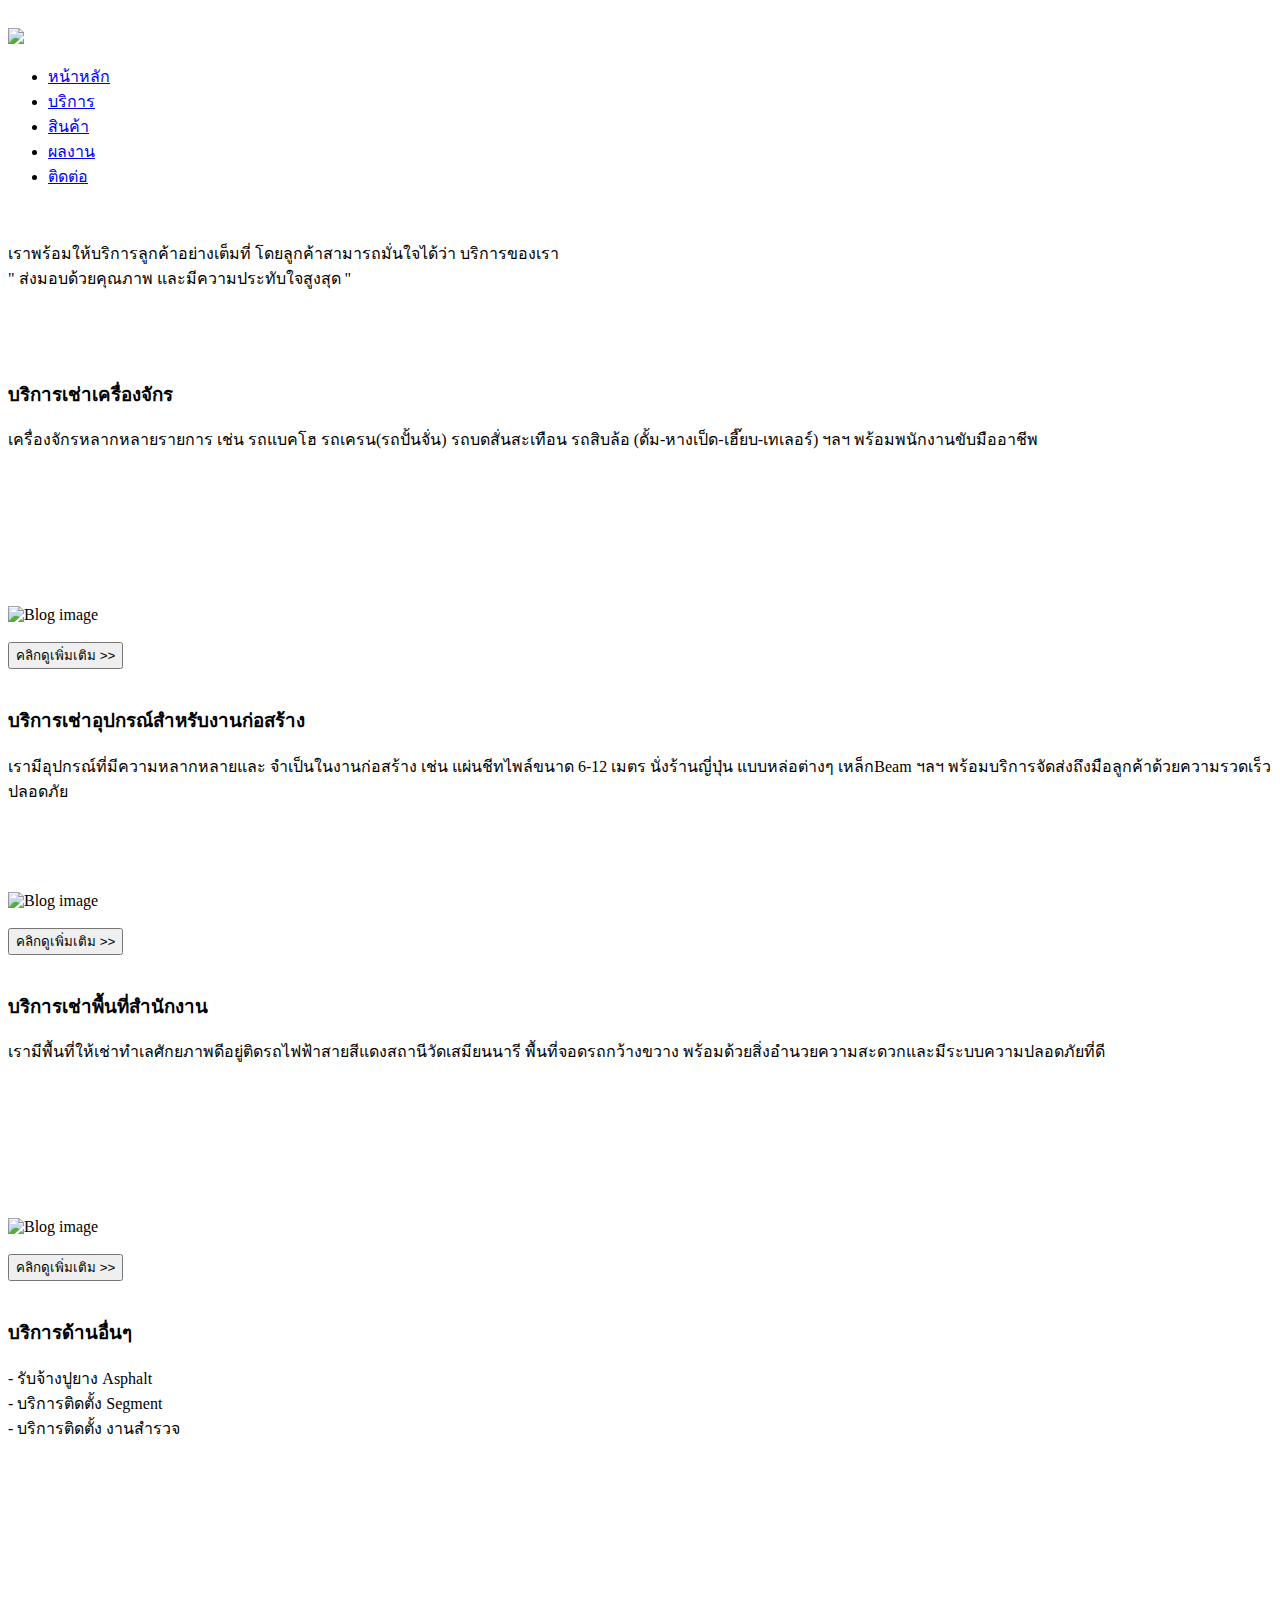
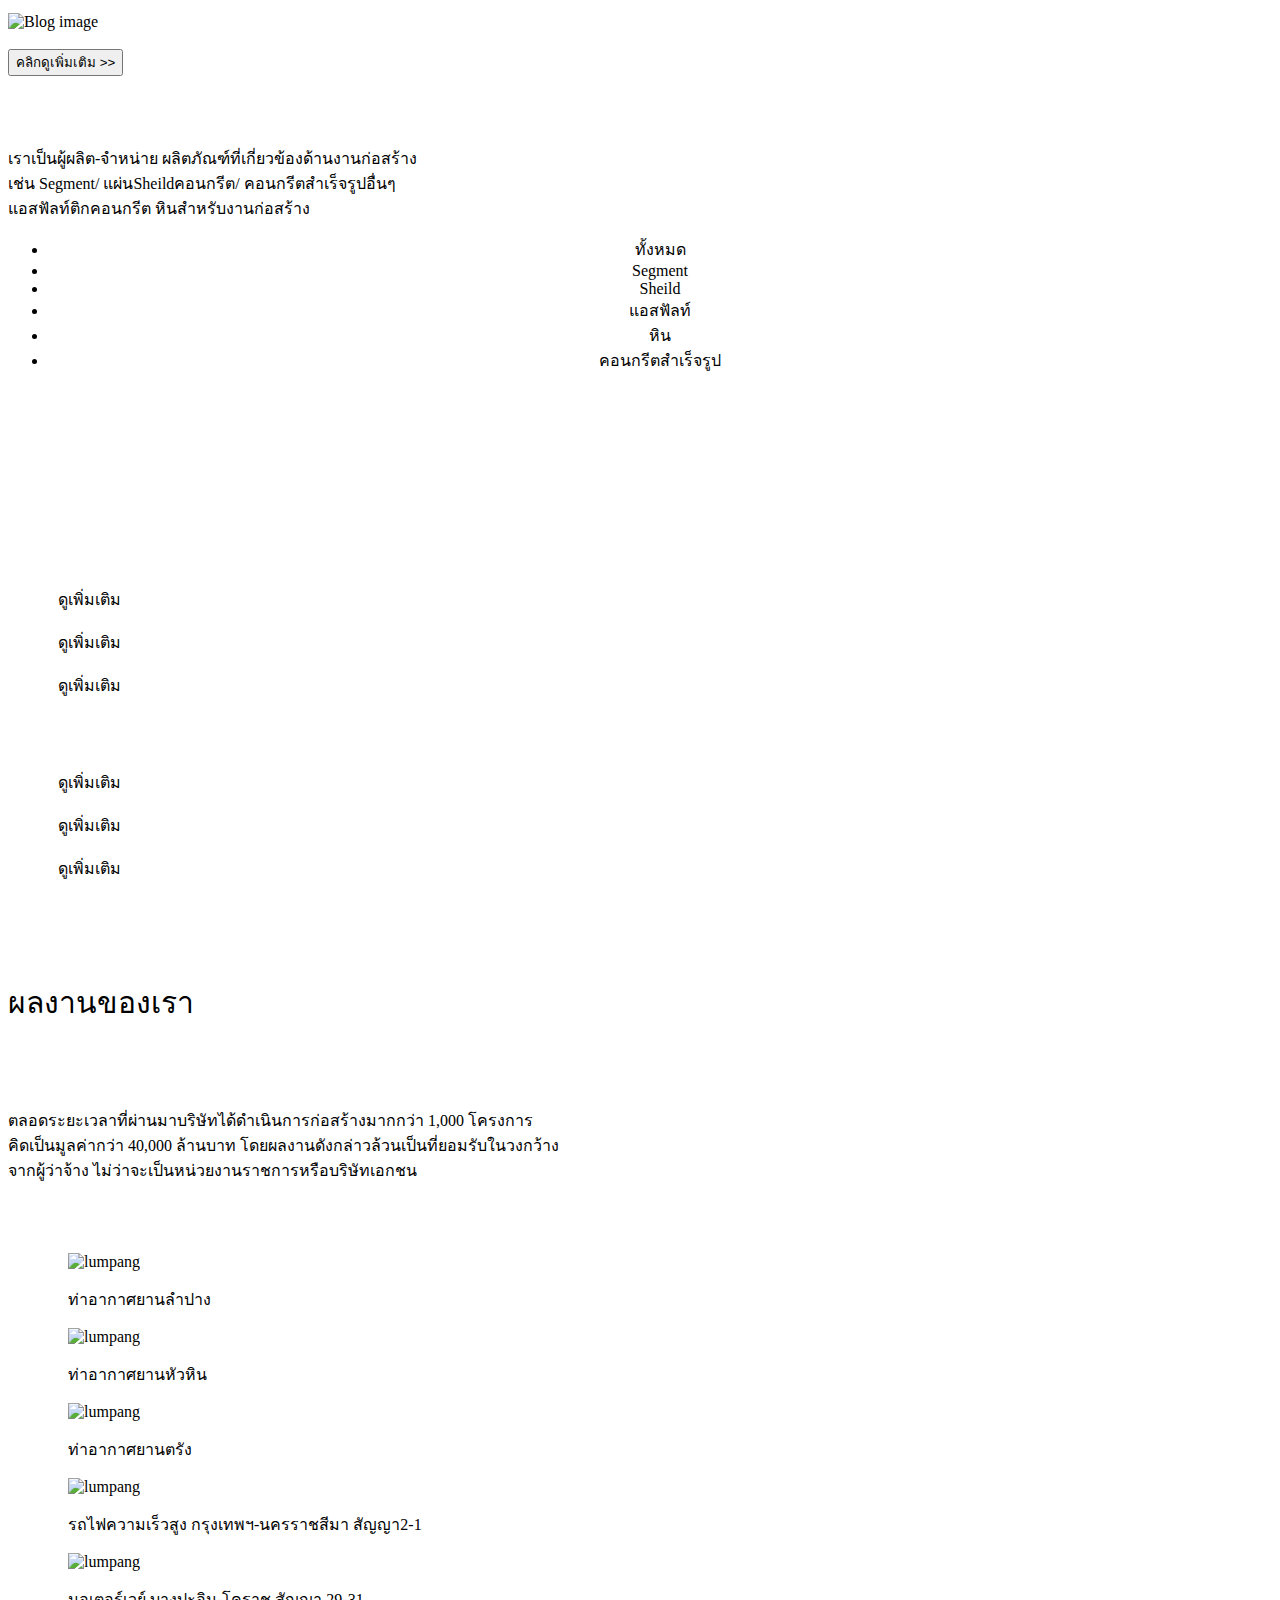
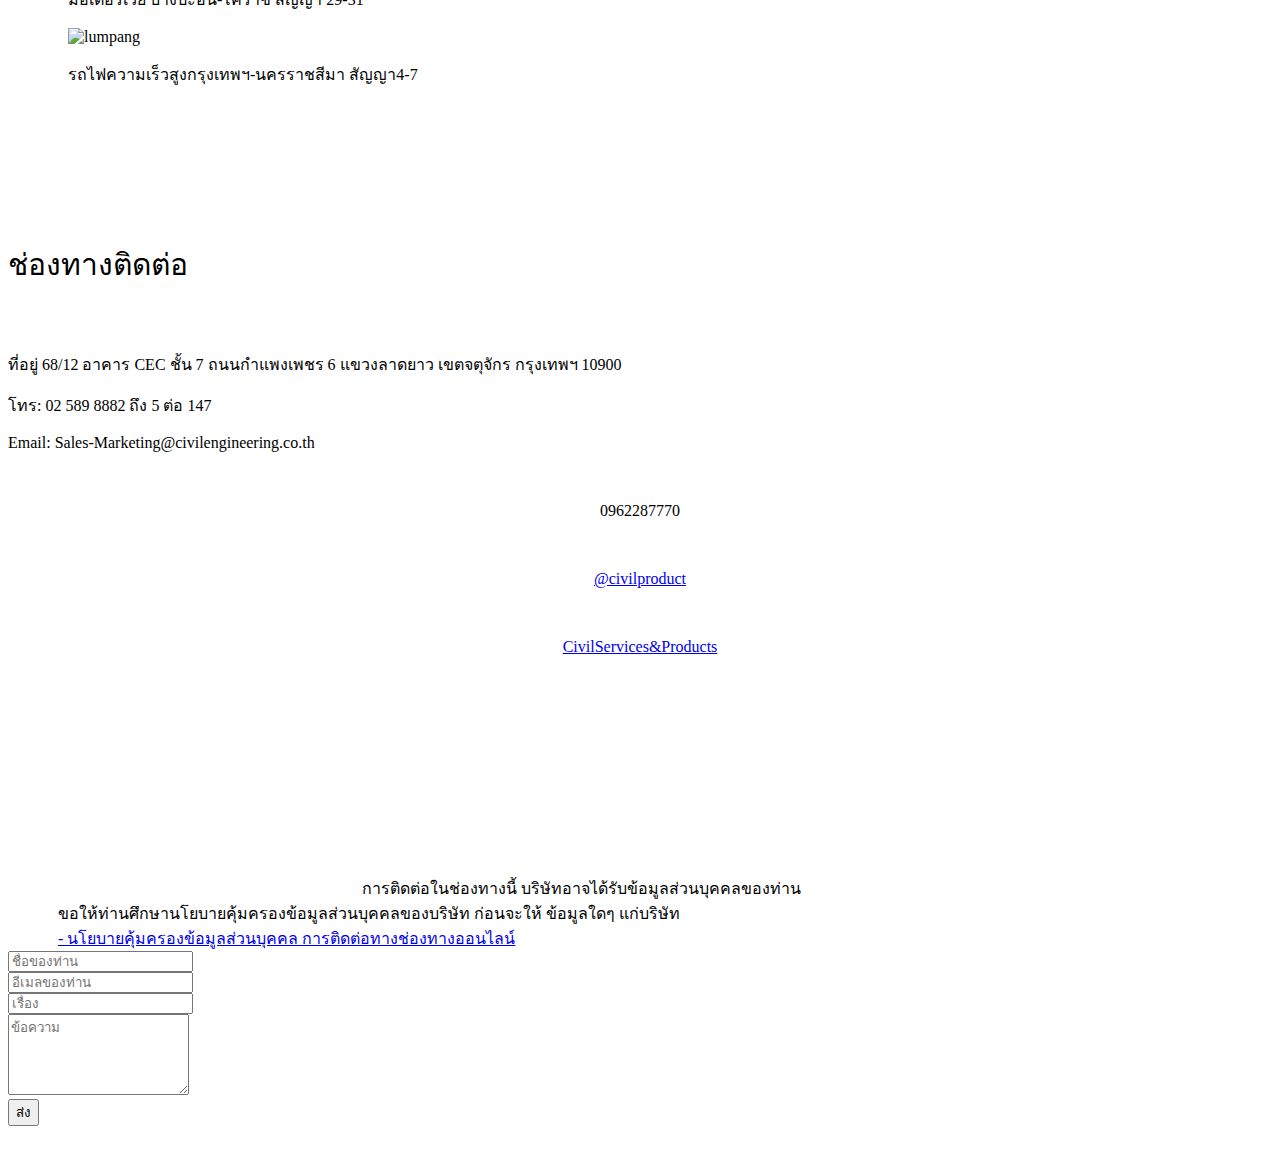
==== index.html @ 2d71aba8 "Add files via upload" ====
<!DOCTYPE html>
<html lang="en">

<head>
  <meta charset="utf-8">
  <meta content="width=device-width, initial-scale=1.0" name="viewport">

  <title>CivilService&Product</title>
  <meta content="" name="description">
  <meta content="" name="keywords">

  <!-- Favicons -->
  <link href="../rework/image/logo.png" rel="icon">
  <link href="assets/img/apple-touch-icon.png" rel="apple-touch-icon">
  <!-- Google Fonts -->
  <link href="https://fonts.googleapis.com/css?family=Mitr:300,300i,400,400i,600,600i,700,700i|Raleway:300,300i,400,400i,500,500i,600,600i,700,700i|Poppins:300,300i,400,400i,500,500i,600,600i,700,700i" rel="stylesheet">
  <!-- Template Main CSS File -->
  <link href="css/style.css" rel="stylesheet">
  <!-- Script file -->
  <script src="script.js" defer></script>

</head>
<body>
    <header>
      <!-- Navbar -->
      <nav>
        <a href="" class="logo">
          <img src=".//image/logore.png" style="width: 100px; padding-top: 20px;">
        </a>
        <ul>
          <li><a href="#first">หน้าหลัก</a></li>
          <li><a href="#second">บริการ</a></li>
          <li><a href="#third">สินค้า</a></li>
          <li><a href="#portfolio">ผลงาน</a></li>
          <li><a href="#contact">ติดต่อ</a></li>
        </ul>
      </nav>
    </header>



      <section id="second">
          <div class="row">
                <!-- Title -->
              <div class="col-wd-12 col-md-12 col-sm-12">
                  <p><br><br>เราพร้อมให้บริการลูกค้าอย่างเต็มที่ โดยลูกค้าสามารถมั่นใจได้ว่า บริการของเรา<br>
                    " ส่งมอบด้วยคุณภาพ และมีความประทับใจสูงสุด "</p><br><br><br>
               </div>
                <!-- Product Card -->
              <div class="col-wd-12 col-md-6 col-sm-3">
                <div class="card">
                  <h3 class="blog-title">บริการเช่าเครื่องจักร</h3>
                  <p class="description" style="padding-bottom: 30px;">
                    เครื่องจักรหลากหลายรายการ เช่น รถแบคโฮ รถเครน(รถปั้นจั่น) รถบดสั่นสะเทือน รถสิบล้อ (ดั้ม-หางเป็ด-เฮี๊ยบ-เทเลอร์) ฯลฯ พร้อมพนักงานขับมืออาชีพ
                    <br><br><br><br><br><br><br>
                  </p>
                  <div class="card-img-holder">
                    <img src="../rework/image/Products/เครื่องจักร-1.png" alt="Blog image">
                  </div>
                  <br>
                  <div class="options">
                    <button class="btn">คลิกดูเพิ่มเติม >></button>
                  </div>
                </div><br>
              </div>
              <div class="col-wd-12 col-md-6 col-sm-3">
                  <div class="card">
                    <h3 class="blog-title">บริการเช่าอุปกรณ์สำหรับงานก่อสร้าง</h3>
                    <p class="description">
                      เรามีอุปกรณ์ที่มีความหลากหลายและ จำเป็นในงานก่อสร้าง เช่น แผ่นชีทไพล์ขนาด 6-12 เมตร นั่งร้านญี่ปุ่น แบบหล่อต่างๆ เหล็กBeam ฯลฯ พร้อมบริการจัดส่งถึงมือลูกค้าด้วยความรวดเร็วปลอดภัย
                      <br><br><br><br><br>
                    </p>
                    <div class="card-img-holder">
                      <img src="../rework/image/Products/อุปกรณ์-1.png" alt="Blog image">
                    </div>
                    <br>
                    <div class="options">
                      <button class="btn">คลิกดูเพิ่มเติม >></button>
                    </div>
                  </div><br>
              </div>
              <div class="col-wd-12 col-md-6 col-sm-3">
                  <div class="card">
                      <h3 class="blog-title">บริการเช่าพื้นที่สำนักงาน</h3>
                      <p class="description" style="padding-bottom: 30px;">
                        เรามีพื้นที่ให้เช่าทำเลศักยภาพดีอยู่ติดรถไฟฟ้าสายสีแดงสถานีวัดเสมียนนารี พื้นที่จอดรถกว้างขวาง พร้อมด้วยสิ่งอำนวยความสะดวกและมีระบบความปลอดภัยที่ดี
                      <br><br><br><br><br><br><br>
                      </p>
                      <div class="card-img-holder">
                        <img src="../rework/image/Products/อาคารสำนักงาน.png" alt="Blog image">
                      </div>
                      <br>
                      <div class="options">
                        <button class="btn">คลิกดูเพิ่มเติม >></button>
                      </div>
                  </div><br>
              </div>
              <div class="col-wd-12 col-md-6 col-sm-3">
                <div class="card">
                  <h3 class="blog-title">บริการด้านอื่นๆ</h3>
                  <p class="description" style="padding-bottom: 30px;">
                    - รับจ้างปูยาง Asphalt<br>
                    - บริการติดตั้ง Segment<br>
                    - บริการติดตั้ง งานสำรวจ
                          <br><br><br><br><br><br><br><br>
                  </p>
                  <div class="card-img-holder">
                    <img src="../rework/image/Products/Segment-1.png" alt="Blog image">
                  </div>
                  <br>
                  <div class="options">
                    <button class="btn">คลิกดูเพิ่มเติม >></button>
                  </div>
                </div><br>
           
          </div>
      </section>

      <section id="third">
        <div class="row>
          <div class="col-wd-12 col-md-12 col-sm-12">
              <p><br><br>เราเป็นผู้ผลิต-จำหน่าย ผลิตภัณฑ์ที่เกี่ยวข้องด้านงานก่อสร้าง<br>
                เช่น Segment/ แผ่นSheildคอนกรีต/ คอนกรีตสำเร็จรูปอื่นๆ<br>
                แอสฟัลท์ติกคอนกรีต หินสำหรับงานก่อสร้าง</p>
          </div>
        </div>
    <center>
      <div class="row">
        <div class="col-wd-12 col-md-12 col-sm-12">
          <ul id="portfolio-flters">
            <li data-filter="*" class="filter-active">ทั้งหมด</li>
            <li data-filter=".filter-app">Segment</li>
            <li data-filter=".filter-card">Sheild</li>
            <li data-filter=".filter-web">แอสฟัลท์</li>
            <li data-filter=".filter-web1">หิน</li>
            <li data-filter=".filter-web2">คอนกรีตสำเร็จรูป</li>
          </ul>
          <br><br><br><br>
        </div>
    </center>
        </div>
        <div class="row" style="padding-left: 50px; padding-right: 50px;">
          <div class="col-wd-12 col-md-6 col-sm-4">
            <div class="box">
              <div class="box-image">
                  <img src="../rework/image/Portfolios/5.2.jpg" alt="">
              </div>
            </div>
          </div>
          <div class="col-wd-12 col-md-6 col-sm-4">
            <div class="box">
              <div class="box-image">
                  <img src="../rework/image/Portfolios/5.1.jpg" alt="">
              </div>
            </div>
          </div>
          <div class="col-wd-12 col-md-6 col-sm-4">
            <div class="box">
              <div class="box-image">
                  <img src="../rework/image/Portfolios/5.3.jpg" alt="">
              </div>

            </div>
          </div>

          <div class="col-wd-12 col-md-6 col-sm-4">
            <div class="box">
              <div class="box-image">
                  <img src="../rework/image/Portfolios/6.jpg" alt="">
              </div>
            </div>
          </div>
          <div class="col-wd-12 col-md-6 col-sm-4">
            <div class="box">
              <div class="box-image">
                  <img src="../rework/image/Portfolios/6.1.jpg" alt="">
              </div>
            </div>
          </div>
          <div class="col-wd-12 col-md-6 col-sm-4">
            <div class="box">
              <div class="box-image">
                  <img src="../rework/image/Portfolios/6.2.jpg" alt="">
              </div>
            </div>
          </div>

          <div class="col-wd-12 col-md-6 col-sm-4">
            <div class="box">
              <div class="box-image">
                  <img src="../rework/image/Portfolios/5.1.jpg" alt="">
              </div>
              <div class="studio-button">
                  <div class="studio-button-icon"></div>
                  <div class="studio-button-label">
                    ดูเพิ่มเติม
                  </div>
              
              </div>
            </div>
          </div>
          <div class="col-wd-12 col-md-6 col-sm-4">
            <div class="box">
              <div class="box-image">
                  <img src="../rework/image/Portfolios/5.1.jpg" alt="">
              </div>
              <div class="studio-button">
                  <div class="studio-button-icon"></div>
                  <div class="studio-button-label">
                    ดูเพิ่มเติม
                  </div>
              
              </div>
            </div>
          </div>
          <div class="col-wd-12 col-md-6 col-sm-4">
            <div class="box">
              <div class="box-image">
                  <img src="../rework/image/Portfolios/5.1.jpg" alt="">
              </div>
              <div class="studio-button">
                  <div class="studio-button-icon"></div>
                  <div class="studio-button-label">
                    ดูเพิ่มเติม
                  </div>
              
              </div>
            </div>
          </div>

          <div class="col-wd-12 col-md-6 col-sm-4">
            <div class="box">
              <div class="box-image">
                  <img src="../rework/image/Portfolios/5.1.jpg" alt="">
                  <div class="portfolio-links">
                    <a href="assets/img/portfolio/5.2.jpg" data-gallery="portfolioGallery" class="portfolio-lightbox" title="Segment"><i class="bx bx-plus"></i></a>
                  </div>
              </div>
            </div>
          </div>
          <div class="col-wd-12 col-md-6 col-sm-4">
            <div class="box">
              <div class="box-image">
                  <img src="../rework/image/Portfolios/5.1.jpg" alt="">
                  <div class="portfolio-links">
                    <a href="assets/img/portfolio/5.1.jpg" data-gallery="portfolioGallery" class="portfolio-lightbox" title="ผังโรงงานผลิต Segment"><i class="bx bx-plus"></i></a>
                  </div>                 
              </div>
            </div>
          </div>
          <div class="col-wd-12 col-md-6 col-sm-4">
            <div class="box">
              <div class="box-image">
                  <img src="../rework/image/Portfolios/5.1.jpg" alt="">
                                <div class="portfolio-links">
                <a href="assets/img/portfolio/5.3.jpg" data-gallery="portfolioGallery" class="portfolio-lightbox" title="Segment"><i class="bx bx-plus"></i></a>
              </div>
              </div>
            </div>
          </div>

          <div class="col-wd-12 col-md-6 col-sm-4">
            <div class="box">
              <div class="box-image">
                  <img src="../rework/image/Portfolios/5.1.jpg" alt="">
              </div>
              <div class="studio-button">
                  <div class="studio-button-icon"></div>
                  <div class="studio-button-label">
                    ดูเพิ่มเติม
                  </div>
              
              </div>
            </div>
          </div>
          <div class="col-wd-12 col-md-6 col-sm-4">
            <div class="box">
              <div class="box-image">
                  <img src="../rework/image/Portfolios/5.1.jpg" alt="">
              </div>
              <div class="studio-button">
                  <div class="studio-button-icon"></div>
                  <div class="studio-button-label">
                    ดูเพิ่มเติม
                  </div>
              
              </div>
            </div>
          </div>
          <div class="col-wd-12 col-md-6 col-sm-4">
            <div class="box">
              <div class="box-image">
                  <img src="../rework/image/Portfolios/5.1.jpg" alt="">
              </div>
              <div class="studio-button">
                  <div class="studio-button-icon"></div>
                  <div class="studio-button-label">
                    ดูเพิ่มเติม
                  </div>
              
              </div>
            </div>
          </div>

        </div>

      </section>

      <section id="portfolio">
        <div class="row">
          <div class="col-wd-12 col-md-12 col-sm-12">
            <!-- Title -->
            <p style="font-size: 30px;"><br><br>ผลงานของเรา</p><br><br>
            <p>ตลอดระยะเวลาที่ผ่านมาบริษัทได้ดำเนินการก่อสร้างมากกว่า 1,000 โครงการ<br>
            คิดเป็นมูลค่ากว่า 40,000 ล้านบาท โดยผลงานดังกล่าวล้วนเป็นที่ยอมรับในวงกว้าง<br>
            จากผู้ว่าจ้าง ไม่ว่าจะเป็นหน่วยงานราชการหรือบริษัทเอกชน</p><br><br><br>
          </div>
        </div>
        <div class="row" style="padding-left: 60px; padding-right: 60px;">

          <div class="col-wd-12 col-md-6 col-sm-4">
            <div class="card">
              <img src="../rework/image/Port/lumpang-airport-01.jpg" alt="lumpang">
              <div class="container">
                <p>ท่าอากาศยานลำปาง</p>
              </div>
            </div>
          </div>
          <div class="col-wd-12 col-md-6 col-sm-4">
            <div class="card">
              <img src="../rework/image/Port/runway-huahin-airport-01.jpg" alt="lumpang">
              <div class="container">
                <p>ท่าอากาศยานหัวหิน</p>
              </div>
            </div>
          </div>
          <div class="col-wd-12 col-md-6 col-sm-4">
            <div class="card">
              <img src="../rework/image/Port/trang-airport-5.jpg" alt="lumpang" >
              <div class="container">
                <p>ท่าอากาศยานตรัง</p>
              </div>
            </div>
          </div>
          <div class="col-wd-12 col-md-6 col-sm-4">
            <div class="card">
              <img src="../rework/image/Port/bangkok-nongkhai-10.jpg" alt="lumpang" >
              <div class="container">
                <p>รถไฟความเร็วสูง กรุงเทพฯ-นครราชสีมา สัญญา2-1</p>
              </div>
            </div>
          </div>
          <div class="col-wd-12 col-md-6 col-sm-4">
            <div class="card">
              <img src="../rework/image/Port/222.jpg" alt="lumpang" >
              <div class="container">
                <p>มอเตอร์เวย์ บางปะอิน-โคราช สัญญา 29-31</p>
              </div>
            </div>
          </div>
          <div class="col-wd-12 col-md-6 col-sm-4">
            <div class="card">
              <img src="../rework/image/Port/หกหก.jpg" alt="lumpang">
              <div class="container">
                <p>รถไฟความเร็วสูงกรุงเทพฯ-นครราชสีมา สัญญา4-7</p>
              </div>
            </div>
          </div>
        
        </div>
        <br><br>
      </section>

      <section id="contact">
        <div class="row">
          <!-- Title -->
          <div class="col-wd-12 col-md-12 col-sm-12">
            <br><br><br><br>
            <p style="font-size: 30px;">ช่องทางติดต่อ</p><br>
            <p>ที่อยู่ 68/12 อาคาร CEC ชั้น 7 ถนนกำแพงเพชร 6 แขวงลาดยาว เขตจตุจักร กรุงเทพฯ 10900 </p>
            <p>โทร: 02 589 8882 ถึง 5 ต่อ 147 </p>
            <p>Email: Sales-Marketing@civilengineering.co.th </p>
          </div>
        </div>
        <center>
        <div class="row">
          <!-- contact icon -->
          <div class="col-wd-12 col-md-4 col-sm-4 member">
            <div class="img">
              <img src="../rework/image/Contact/T.png" alt="">
              <div class="social">
              </div>
            </div>
            <div class="member-info">
              <p>0962287770</p> 
            </div>
          </div>
          <div class="col-wd-12 col-md-4 col-sm-4 member">
            <div class="img">
              <img src="../rework/image/Contact/L.png" alt="">
              <div class="social">
              </div>
            </div>
            <div class="member-info">
              <p><a href="https://page.line.me/civilproduct" class="stretched-link"> @civilproduct </a></p>
              
            </div>

          </div>
          <div class="col-wd-12 col-md-4 col-sm-4 member">
            <div class="img">
              <img src="../rework/image/Contact/F.png" alt="">
              <div class="social">
              </div>
            </div>
            <div class="member-info">
              <p><a href="https://www.facebook.com/profile.php?id=61551204087804" class="stretched-link">CivilServices&Products </a></p>
            </div>
          </div>

          </div>

        </div></center><br><br><br><br>
        <div class="row">
          <div class="col-wd-12 col-md-6 col-sm-6">
           <div class="maps">
            <iframe src="https://www.google.com/maps/embed?pb=!1m18!1m12!1m3!1d3873.9658893495107!2d100.55430217490783!3d13.841086095220438!2m3!1f0!2f0!3f0!3m2!1i1024!2i768!4f13.1!3m3!1m2!1s0x30e29cedb136881d%3A0xad0a04cf246ce1e8!2z4Lia4Lih4LiILiDguIvguLXguKfguLTguKXguYDguK3guJnguIjguLXguYDguJnguLXguKLguKPguLTguIc!5e0!3m2!1sth!2sth!4v1694770966353!5m2!1sth!2sth" frameborder="0" allowfullscreen></iframe>
            <span style="margin-left: 50px;">การติดต่อในช่องทางนี้ บริษัทอาจได้รับข้อมูลส่วนบุคคลของท่าน<br></span>
            <span style="margin-left: 50px;">ขอให้ท่านศึกษานโยบายคุ้มครองข้อมูลส่วนบุคคลของบริษัท ก่อนจะให้</span>
              ข้อมูลใดๆ แก่บริษัท
              <div class="credits" style="margin-left: 50px;">
                 <a href="inner-pdpa3.html"> - นโยบายคุ้มครองข้อมูลส่วนบุคคล การติดต่อทางช่องทางออนไลน์</a>
              </div>
            </div>  
          </div>
          <div class="col-wd-12 col-md-6 col-sm-6 form-cover">
            <form action="forms/contact.php" method="post" role="form" class="php-email-form input-container">
              <div class="row">
                <div class="col-md-6 form-group mt-3 mt-md-0 form-style-6">
                    <input type="text" name="name" class="form-control" id="name" placeholder="ชื่อของท่าน" required>
                </div>
                <div class="col-md-6 form-group mt-3 mt-md-0 form-style-6">
                  <input type="email" class="form-control" name="email" id="email" placeholder="อีเมลของท่าน" required>
                </div>
              </div>
              <div class="form-group mt-3 form-style-6">
                <input type="text" class="form-control" name="subject" id="subject" placeholder="เรื่อง" required>
              </div>
              <div class="form-group mt-3 form-style-6">
                <textarea class="form-control" name="message" rows="5" placeholder="ข้อความ" required></textarea>
              </div>

              <div class="btn-lrg submit-btn"><button type="submit">ส่ง</button></div>
            </form>
            
          </div>
        </div><br><br>
      </section>
    </body>

</body>

</html>
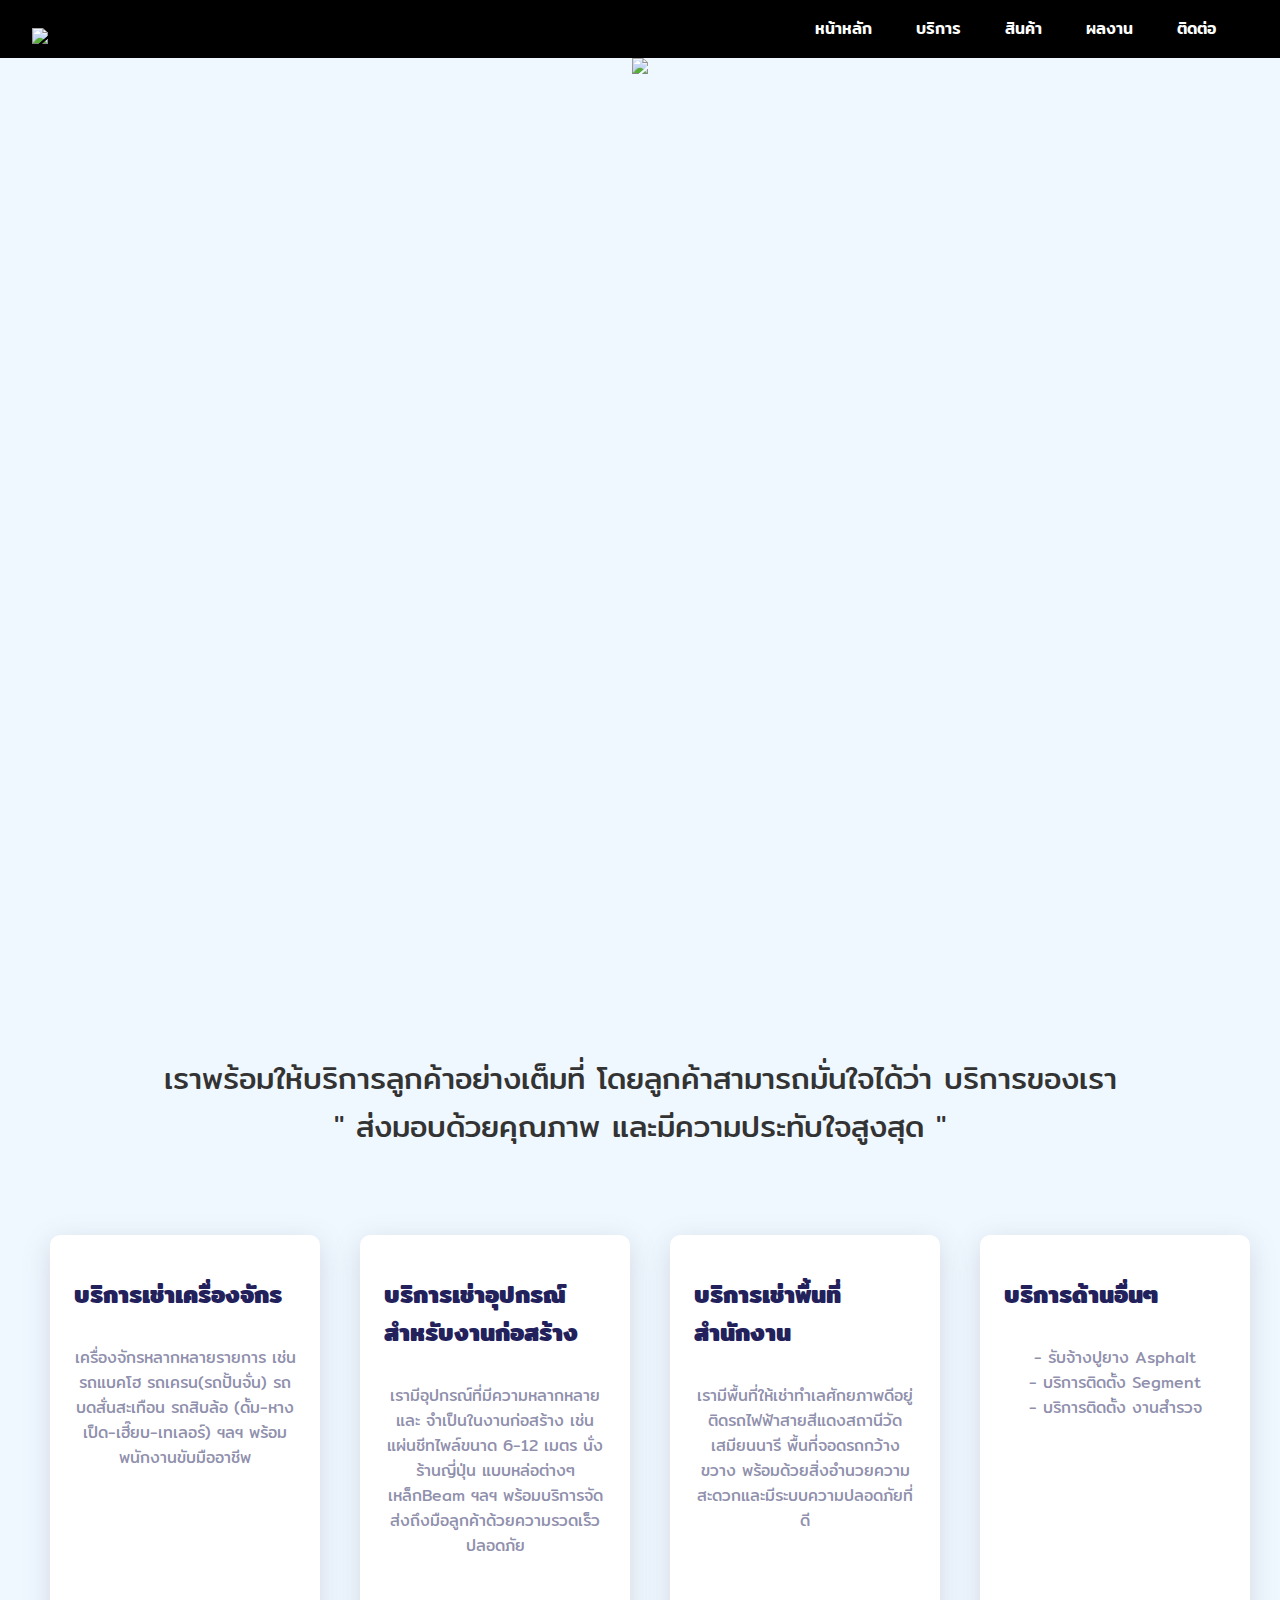
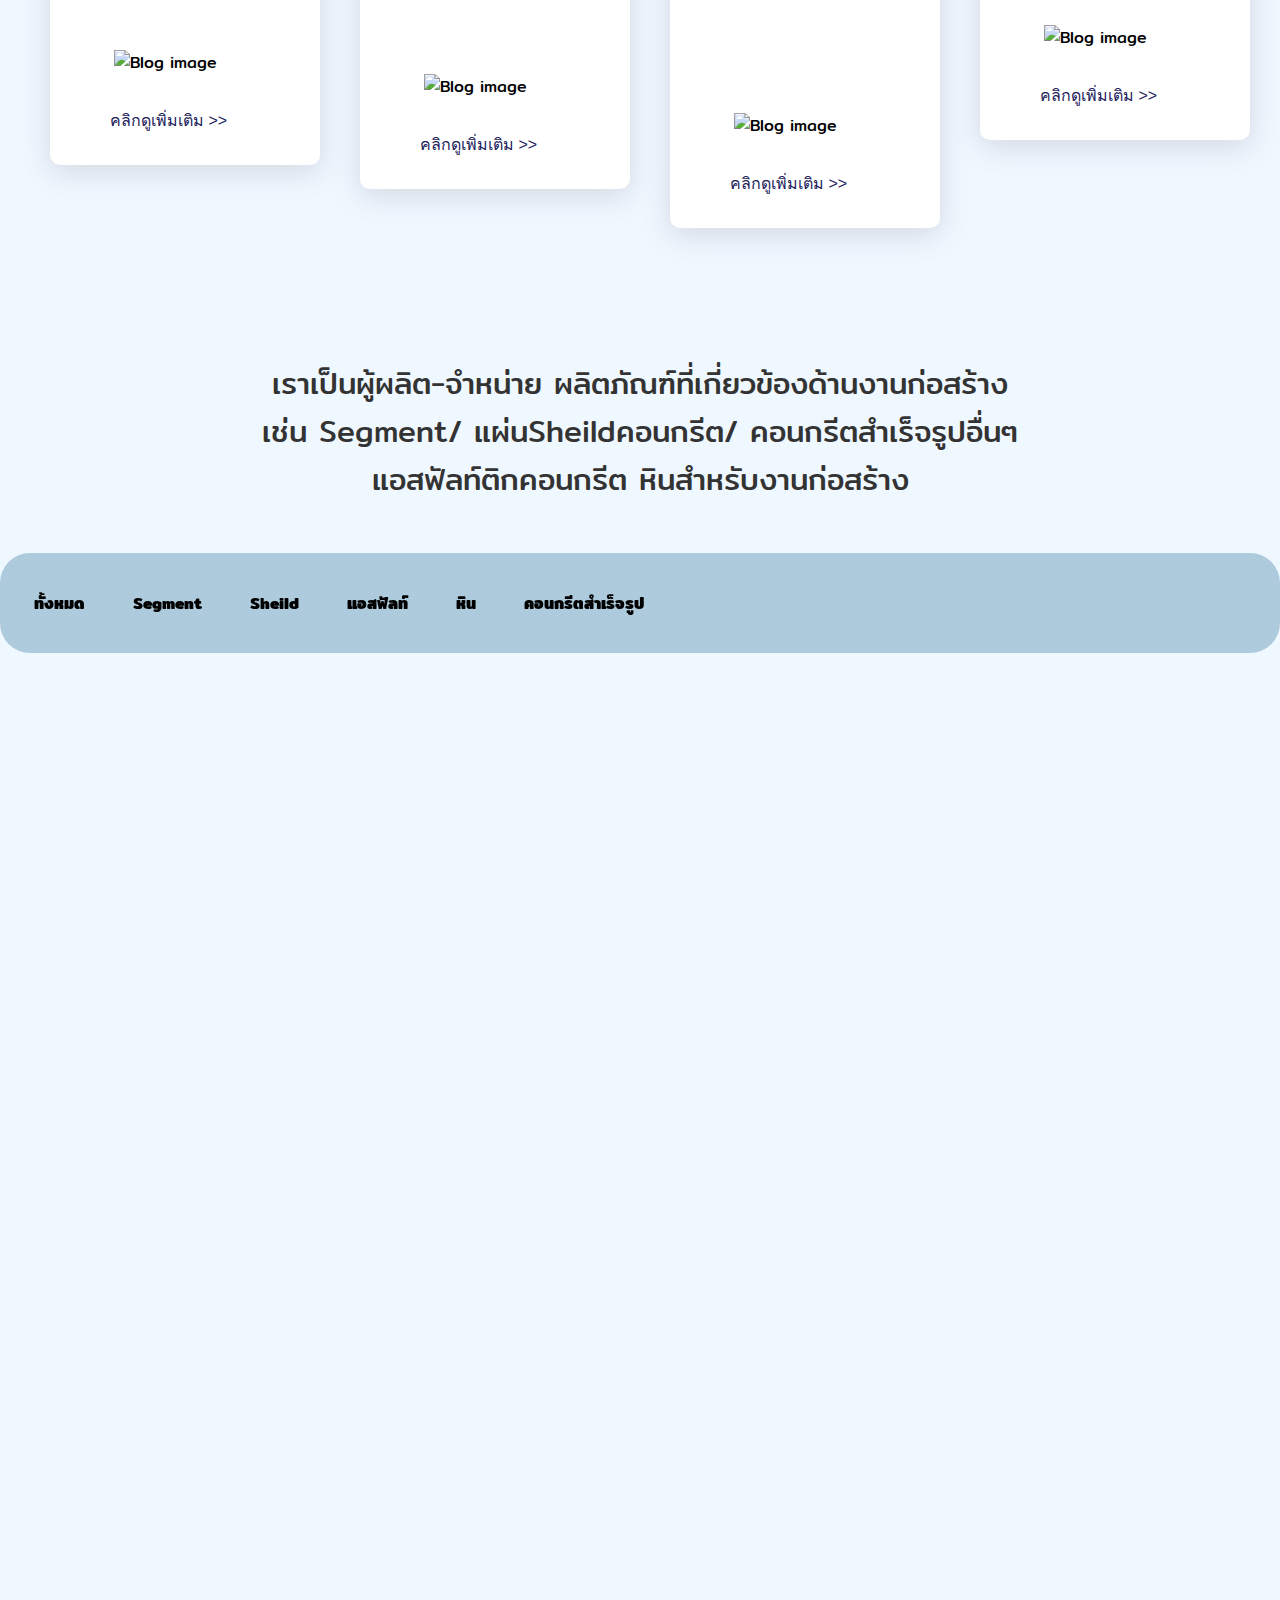
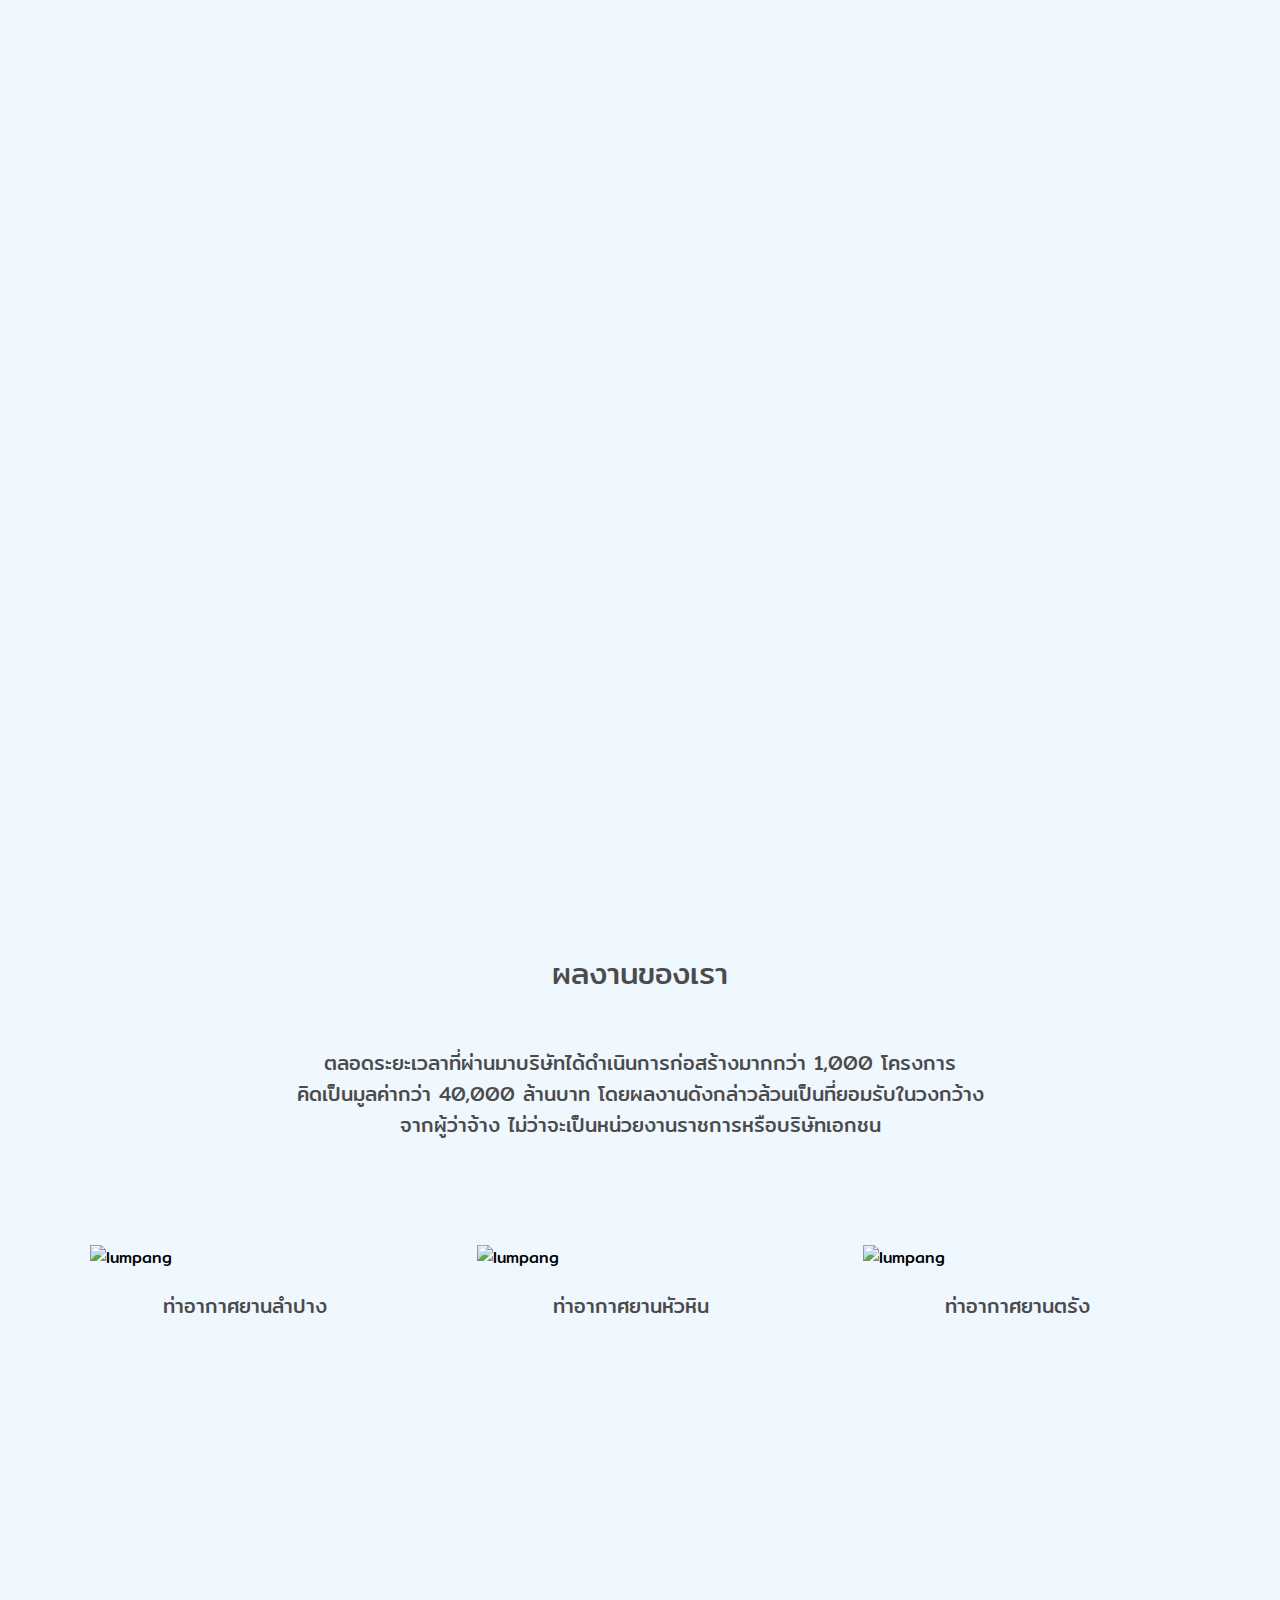
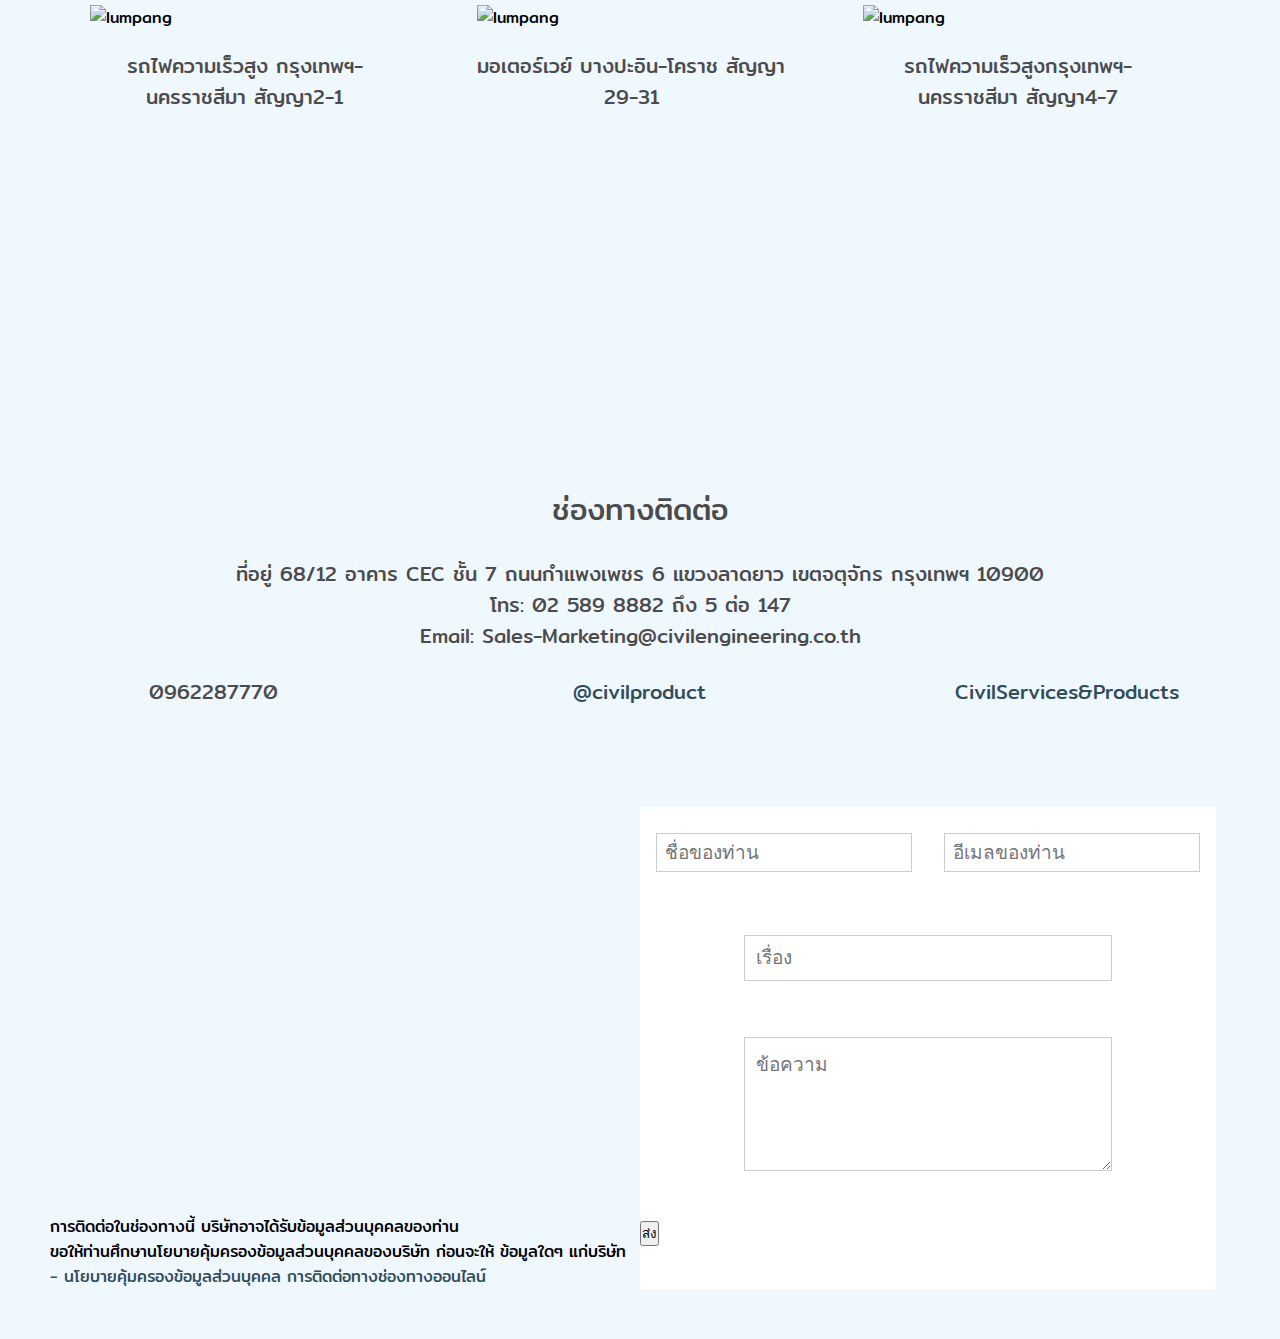
==== commit e36fb586: "Update index.html" ====
--- a/index.html
+++ b/index.html
@@ -11,7 +11,6 @@
 
   <!-- Favicons -->
   <link href="../rework/image/logo.png" rel="icon">
-  <link href="assets/img/apple-touch-icon.png" rel="apple-touch-icon">
   <!-- Google Fonts -->
   <link href="https://fonts.googleapis.com/css?family=Mitr:300,300i,400,400i,600,600i,700,700i|Raleway:300,300i,400,400i,500,500i,600,600i,700,700i|Poppins:300,300i,400,400i,500,500i,600,600i,700,700i" rel="stylesheet">
   <!-- Template Main CSS File -->
@@ -37,6 +36,12 @@
       </nav>
     </header>
 
+    <section id="first">
+      <div class="row">
+        <div class="col-wd-12 col-md-12 col-sm-12">
+          <img src="../rework/image/Carousels/2.jpg">
+      </div>
+    </section>
 
 
       <section id="second">
@@ -126,14 +131,14 @@
         </div>
     <center>
       <div class="row">
-        <div class="col-wd-12 col-md-12 col-sm-12">
-          <ul id="portfolio-flters">
-            <li data-filter="*" class="filter-active">ทั้งหมด</li>
-            <li data-filter=".filter-app">Segment</li>
-            <li data-filter=".filter-card">Sheild</li>
-            <li data-filter=".filter-web">แอสฟัลท์</li>
-            <li data-filter=".filter-web1">หิน</li>
-            <li data-filter=".filter-web2">คอนกรีตสำเร็จรูป</li>
+        <div class="col-wd-12 col-md-12 col-sm-12 menu-bar">
+          <ul>
+            <li>ทั้งหมด</li>
+            <li>Segment</li>
+            <li>Sheild</li>
+            <li>แอสฟัลท์</li>
+            <li>หิน</li>
+            <li>คอนกรีตสำเร็จรูป</li>
           </ul>
           <br><br><br><br>
         </div>
@@ -188,121 +193,72 @@
           <div class="col-wd-12 col-md-6 col-sm-4">
             <div class="box">
               <div class="box-image">
-                  <img src="../rework/image/Portfolios/5.1.jpg" alt="">
-              </div>
-              <div class="studio-button">
-                  <div class="studio-button-icon"></div>
-                  <div class="studio-button-label">
-                    ดูเพิ่มเติม
-                  </div>
-              
-              </div>
-            </div>
-          </div>
-          <div class="col-wd-12 col-md-6 col-sm-4">
-            <div class="box">
-              <div class="box-image">
-                  <img src="../rework/image/Portfolios/5.1.jpg" alt="">
-              </div>
-              <div class="studio-button">
-                  <div class="studio-button-icon"></div>
-                  <div class="studio-button-label">
-                    ดูเพิ่มเติม
-                  </div>
-              
-              </div>
-            </div>
-          </div>
-          <div class="col-wd-12 col-md-6 col-sm-4">
-            <div class="box">
-              <div class="box-image">
-                  <img src="../rework/image/Portfolios/5.1.jpg" alt="">
-              </div>
-              <div class="studio-button">
-                  <div class="studio-button-icon"></div>
-                  <div class="studio-button-label">
-                    ดูเพิ่มเติม
-                  </div>
-              
-              </div>
-            </div>
-          </div>
-
-          <div class="col-wd-12 col-md-6 col-sm-4">
-            <div class="box">
-              <div class="box-image">
-                  <img src="../rework/image/Portfolios/5.1.jpg" alt="">
-                  <div class="portfolio-links">
-                    <a href="assets/img/portfolio/5.2.jpg" data-gallery="portfolioGallery" class="portfolio-lightbox" title="Segment"><i class="bx bx-plus"></i></a>
-                  </div>
-              </div>
-            </div>
-          </div>
-          <div class="col-wd-12 col-md-6 col-sm-4">
-            <div class="box">
-              <div class="box-image">
-                  <img src="../rework/image/Portfolios/5.1.jpg" alt="">
-                  <div class="portfolio-links">
-                    <a href="assets/img/portfolio/5.1.jpg" data-gallery="portfolioGallery" class="portfolio-lightbox" title="ผังโรงงานผลิต Segment"><i class="bx bx-plus"></i></a>
-                  </div>                 
-              </div>
-            </div>
-          </div>
-          <div class="col-wd-12 col-md-6 col-sm-4">
-            <div class="box">
-              <div class="box-image">
-                  <img src="../rework/image/Portfolios/5.1.jpg" alt="">
-                                <div class="portfolio-links">
-                <a href="assets/img/portfolio/5.3.jpg" data-gallery="portfolioGallery" class="portfolio-lightbox" title="Segment"><i class="bx bx-plus"></i></a>
-              </div>
-              </div>
-            </div>
-          </div>
-
-          <div class="col-wd-12 col-md-6 col-sm-4">
-            <div class="box">
-              <div class="box-image">
-                  <img src="../rework/image/Portfolios/5.1.jpg" alt="">
-              </div>
-              <div class="studio-button">
-                  <div class="studio-button-icon"></div>
-                  <div class="studio-button-label">
-                    ดูเพิ่มเติม
-                  </div>
-              
-              </div>
-            </div>
-          </div>
-          <div class="col-wd-12 col-md-6 col-sm-4">
-            <div class="box">
-              <div class="box-image">
-                  <img src="../rework/image/Portfolios/5.1.jpg" alt="">
-              </div>
-              <div class="studio-button">
-                  <div class="studio-button-icon"></div>
-                  <div class="studio-button-label">
-                    ดูเพิ่มเติม
-                  </div>
-              
-              </div>
-            </div>
-          </div>
-          <div class="col-wd-12 col-md-6 col-sm-4">
-            <div class="box">
-              <div class="box-image">
-                  <img src="../rework/image/Portfolios/5.1.jpg" alt="">
-              </div>
-              <div class="studio-button">
-                  <div class="studio-button-icon"></div>
-                  <div class="studio-button-label">
-                    ดูเพิ่มเติม
-                  </div>
-              
-              </div>
-            </div>
-          </div>
-
-        </div>
+                  <img src="../rework/image/Portfolios/7.jpg" alt="">
+              </div>
+
+            </div>
+          </div>
+          <div class="col-wd-12 col-md-6 col-sm-4">
+            <div class="box">
+              <div class="box-image">
+                  <img src="../rework/image/Portfolios/4.1.jpg" alt="">
+              </div>
+            </div>
+          </div>
+          <div class="col-wd-12 col-md-6 col-sm-4">
+            <div class="box">
+              <div class="box-image">
+                  <img src="../rework/image/Portfolios/4.2.jpg" alt="">
+              </div>
+            </div>
+          </div>
+
+          <div class="col-wd-12 col-md-6 col-sm-4">
+            <div class="box">
+              <div class="box-image">
+                  <img src="../rework/image/Portfolios/8.2.jpg" alt="">
+              </div>
+            </div>
+          </div>
+          <div class="col-wd-12 col-md-6 col-sm-4">
+            <div class="box">
+              <div class="box-image">
+                  <img src="../rework/image/Portfolios/8.1.jpg" alt="">               
+              </div>
+            </div>
+          </div>
+          <div class="col-wd-12 col-md-6 col-sm-4">
+            <div class="box">
+              <div class="box-image">
+                  <img src="../rework/image/Portfolios/8.3.jpg" alt="">
+              </div>
+            </div>
+          </div>
+
+          <div class="col-wd-12 col-md-6 col-sm-4">
+            <div class="box">
+              <div class="box-image">
+                  <img src="../rework/image/Portfolios/9.1.jpg" alt="">
+              </div>
+            </div>
+          </div>
+          <div class="col-wd-12 col-md-6 col-sm-4">
+            <div class="box">
+              <div class="box-image">
+                  <img src="../rework/image/Portfolios/9.2.jpg" alt="">
+              </div>
+            </div>
+          </div>
+          <div class="col-wd-12 col-md-6 col-sm-4">
+            <div class="box">
+              <div class="box-image">
+                  <img src="../rework/image/Portfolios/9.jpg" alt="">
+              </div>
+            </div>
+          </div>
+
+        </div>
+        
 
       </section>
 
@@ -460,4 +416,4 @@
 
 </body>
 
-</html>+</html>
--- a/css/style.css
+++ b/css/style.css
@@ -0,0 +1,733 @@
+* {
+  margin: 0;
+  padding: 0;
+  box-sizing: border-box;
+}
+  body {
+    min-height: 100vh;
+    margin: 0;
+    padding: 0;
+    box-sizing: border-box;
+    /* display: flex;
+    align-items: center;
+    justify-content: center; */
+  }
+  
+  header {
+    position: sticky;
+    top: 0;
+    background: none;
+    padding: 0.25rem 2rem;
+    background: rgb(0,0,0);
+    z-index: 1;
+  }
+  
+  nav {
+    width: 100%;
+    height: 50px;
+    display: flex;
+    justify-content: space-between;
+    align-items: center;
+    background-color: none;
+    font-family: "Mitr", sans-serif;
+  }
+  
+  
+  ul {
+    display: flex;  
+    box-sizing: border-box;
+  }
+  
+  li {
+    list-style: none;
+    margin-right: 20px;
+    font-size: 16px;
+    font-weight: bold;
+  }
+  li a {
+    text-decoration: none;
+    color: white;
+    background-color: none;
+    border-width: 0;
+    cursor: pointer;
+    display: inline-block;
+    font-weight: 500;
+    line-height: 20px;
+    list-style: none;
+    margin: 0;
+    padding: 10px 12px;
+    text-align: center;
+    transition: all 200ms;
+    vertical-align: baseline;
+    white-space: nowrap;
+    user-select: none;
+    -webkit-user-select: none;
+    touch-action: manipulation;
+  }
+  li a:hover{
+    border-width: 0;
+    color: #a9a8a8;
+    cursor: pointer;
+    display: inline-block;
+    font-weight: 500;
+    line-height: 20px;
+    list-style: none;
+    margin: 0;
+    padding: 10px 12px;
+    text-align: center;
+    transition: all 200ms;
+    vertical-align: baseline;
+    white-space: nowrap;
+    user-select: none;
+    -webkit-user-select: none;
+    touch-action: manipulation;
+    border-radius: 5px;
+  }
+
+  section {
+    min-height: 100vh;
+    display: grid;
+    /* justify-content: center;
+    align-items: center;
+    font-size: 50px;
+    font-weight: bold; */
+  }
+ 
+  
+  #first {
+    background: #eff7ff;;
+    text-align: center;
+    color: white;
+  }
+  /* Banner */
+  .carousel-wrapper {
+    width: 100%;
+    aspect-ratio: 16/9;
+    overflow: hidden;
+    position: cover;
+  }
+  
+  .slide {
+    width: 100%;
+    height: 100%;
+    position: absolute;
+    transition: transform 300ms ease-out;
+  }
+  
+  .slide img {
+    width: 100%;
+    height: 100%;
+    object-fit: cover;
+    border-radius: inherit;
+  }
+  .overlay-text {
+    position: absolute;
+    top: 50%; 
+    left: 50%; 
+    transform: translate(-50%, -50%); 
+    color: #fff; 
+    padding: 10px 20px; 
+    font-size: 50px; 
+    text-align: center;
+    z-index: 1;
+    font-family: "Raleway", sans-serif;
+    font-weight: 600;
+    background: linear-gradient(0deg,  rgba(153, 151, 151, 0.163) 0%, rgba(33, 33, 33, 0.541) 35%, rgba(0, 0, 0, 0.873) 100%);
+    width: 100%;
+    height: 100%;
+    padding-top: 250px;
+  }
+  
+  .carousel-wrapper .btn {
+    height: 50px;
+    width: 50px;
+    font-size: 30px;
+    background: rgba(0, 0, 0, 0.284);
+    color: rgba(255, 255, 255, 0.359);
+    padding: 8px 10px;
+    border-radius: 50%;
+    border: none;
+    margin: 10px;
+    position: absolute;
+    transform: translateY(-50%);
+    cursor: pointer;
+    display: inline-block;
+    font-weight: bold;
+  }
+  .carousel-wrapper .btn:hover {
+    background: rgba(62, 62, 62, 0.497);
+  }
+  
+  .btn.previous {
+    top: 50%;
+    left: 0;
+  }
+  .btn.next {
+    top: 50%;
+    right: 0;
+  }
+  /* End Banner */
+  
+  #second {
+    background: #eff7ff;
+    font-family: "Mitr", sans-serif;
+    justify-content: center;
+    p{
+      align-items: center;
+      text-align: center;
+      font-size: 30px;
+      font-weight: 0;
+      color: #333333;
+    }
+     /* Card */
+    *{
+      margin: 0;
+      border: 0;
+      padding-left:20px ;
+      padding-right:20px;
+      outline: 0;
+    }
+    
+    *, *:after, *:before{
+      box-sizing: border-box;
+    }
+    
+    html{
+      position: relative;
+      overflow: hidden;
+      font-size: 16px;
+    }
+    
+    body{
+      min-width: 100vw;
+      min-height: 100vh;
+      display: flex;
+      align-items: center;
+      justify-content: center;
+      gap: 1rem;
+      background: #f1f3f6;
+    }
+    
+    .card{
+      width: 100%;
+      height: auto;
+      background: #fff;
+      padding: 1.5rem;
+      overflow: hidden;
+      position: relative;
+      margin: 10px;
+      border-radius: 10px;
+      box-shadow: rgba(100, 100, 111, 0.2) 0px 7px 29px 0px;
+    }
+    
+    .card-img-holder{
+      width: 100%;
+      height: auto;
+      position: relative;
+    }
+    
+    .card-img-holder img{
+      width: 100%;
+      height: auto;
+      max-height: 15rem;
+      object-fit: cover;
+    }
+    
+    .blog-title{
+      color: #22215B;
+      padding: 1rem 0;
+      font-size: 1.5rem;
+    }
+    
+    .description{
+      padding: 1rem 0;
+      color: #22215B80;
+      font-size: 1rem;
+    }
+
+    .options{
+      display: flex;
+      align-items: center;
+      justify-content: space-between;
+      font-size: 1rem;
+    }
+    
+    .options span{
+      font-weight: 600;
+      color: #22215B;
+    }
+    
+    .btn{
+      font-size: 1rem;
+      padding: .5rem 1rem;
+      border-radius: .5rem;
+      font-weight: 400;
+      background: #eef7fe00;
+      color: #22215B;
+      cursor: pointer;
+    }
+    
+
+    
+      /* End Card */
+    
+  }
+  
+  #third {
+    background: #eff7ff;
+    font-family: "Mitr", sans-serif;
+    justify-content: center;
+    p{
+      align-items: center;
+      text-align: center;
+      font-size: 30px;
+      font-weight: 0;
+      color: #333333;
+    }
+    /* Menu bar */
+    .menu-bar {
+      border-radius: 30px;
+      height: fit-content;
+      display: inline-flex;
+      background-color: rgba(166, 198, 217, 0.908);
+      -webkit-backdrop-filter: blur(10px);
+      backdrop-filter: blur(10px);  
+      align-items: center;
+      padding: 0 10px;
+      margin: 50px 0 0 0;
+      li {
+        list-style: none;
+        color: rgb(0, 0, 0);
+        font-weight: bold;
+        padding: 12px 16px;
+        margin: 0 8px;
+        position: relative;
+        cursor: pointer;
+        white-space: nowrap;
+        &::before {
+          content: " ";
+          position: absolute;
+          top: 0;
+          left:0;
+          height:100%;
+          width: 100%;
+          z-index:-1;
+          transition: .2s;
+          border-radius: 25px;
+        }
+          &:hover {
+            &::before {
+              box-shadow: rgba(154, 154, 172, 0.2) 0px 7px 29px 0px;
+            }
+            color: rgb(34, 96, 162);
+        }
+      }
+    }
+    /* End Menu bar */
+    /* Card */
+    .box {
+      display: grid;
+      position: relative;
+      margin: 30px;
+    }
+    
+    .box-icon {
+      display: grid;
+      place-items: center;
+    }
+
+    .box-image {
+      min-width: 300px;
+      min-height: 300px;
+      overflow: hidden;
+    
+      img {
+        width: 100%;
+        display: block;
+      }
+    }
+    /* End Card */
+  }
+
+  #portfolio{
+    background: #eff7ff;
+    font-family: "Mitr", sans-serif;
+    justify-content: center;
+    p{
+      align-items: center;
+      text-align: center;
+      font-size: 20px;
+      font-weight: 0;
+      color: #4b4b4b;
+    }
+    .card { 
+      transition: 0.3s;
+      margin: 30px;
+      /* แก้ respon อีกที */
+      width: 80%;
+      height: 300px;
+      img{
+        width: 100%;
+      }
+    }
+    .container {
+      padding-top: 20px;
+    }
+
+  }
+
+#contact{
+  background: #eff7ff;
+  font-family: "Mitr", sans-serif;
+  justify-content: center;
+  p{
+    align-items: center;
+    text-align: center;
+    font-size: 20px;
+    font-weight: 0;
+    color: #4b4b4b;
+  }
+  img{
+    align-items: center;
+    text-align: center;
+    width: 50%;
+  }
+  .member-info{
+    color: #2f4d5a;
+  }
+  .member-info :hover{
+    color: #77c3e6;
+  }
+  a:link {
+    color: #2f4d5a;
+    text-decoration: none;
+  }
+  
+  a:visited {
+    text-decoration: none;
+    color: #2f4d5a;
+  }
+  
+  a:hover {
+    color: #6baecd;
+  }
+  /* .map{
+    padding-left:50px;
+  } */
+  iframe{
+    margin-left: 50px;
+    margin-right: 50px;
+    width: 90%;
+    min-height: 400px;
+  }
+  /* contact form */
+  .contact .info-item {
+    box-shadow: 0 0 25px rgba(0, 0, 0, 0.08);
+    padding: 20px 0 30px 0;
+  }
+  
+  .contact .info-item i {
+    display: flex;
+    align-items: center;
+    justify-content: center;
+    width: 56px;
+    height: 56px;
+    font-size: 24px;
+    line-height: 0;
+    color: var(--color-primary);
+    border-radius: 50%;
+    border: 2px dotted #ffd565;
+  }
+  
+  .contact .info-item h3 {
+    font-size: 20px;
+    color: #6c757d;
+    font-weight: 700;
+    margin: 10px 0;
+  }
+  
+  .contact .info-item p {
+    padding: 0;
+    line-height: 24px;
+    font-size: 14px;
+    margin-bottom: 0;
+  }
+  
+  .contact .php-email-form {
+    width: 100%;
+    background: #fff;
+    box-shadow: 0 0 25px rgba(0, 0, 0, 0.08);
+    padding: 30px;
+  }
+  
+  .contact .php-email-form .form-group {
+    padding-bottom: 20px;
+  }
+  
+  .contact .php-email-form .error-message {
+    display: none;
+    color: #fff;
+    background: #df1529;
+    text-align: left;
+    padding: 15px;
+    font-weight: 600;
+  }
+  
+  .contact .php-email-form .error-message br+br {
+    margin-top: 25px;
+  }
+  
+  .contact .php-email-form .sent-message {
+    display: none;
+    color: #fff;
+    background: #059652;
+    text-align: center;
+    padding: 15px;
+    font-weight: 600;
+  }
+  
+  .contact .php-email-form .loading {
+    display: none;
+    background: #fff;
+    text-align: center;
+    padding: 15px;
+  }
+  
+  .contact .php-email-form .loading:before {
+    content: "";
+    display: inline-block;
+    border-radius: 50%;
+    width: 24px;
+    height: 24px;
+    margin: 0 10px -6px 0;
+    border: 3px solid #059652;
+    border-top-color: #fff;
+    animation: animate-loading 1s linear infinite;
+  }
+  
+  .contact .php-email-form input,
+  .contact .php-email-form textarea {
+    border-radius: 0;
+    box-shadow: none;
+    font-size: 14px;
+  }
+  
+  .contact .php-email-form input:focus,
+  .contact .php-email-form textarea:focus {
+    border-color: var(--color-primary);
+  }
+  
+  .contact .php-email-form input {
+    height: 44px;
+  }
+  
+  .contact .php-email-form textarea {
+    padding: 10px 12px;
+  }
+  
+  .contact .php-email-form button[type=submit] {
+    background: var(--color-primary);
+    border: 0;
+    padding: 10px 35px;
+    color: #fff;
+    transition: 0.4s;
+    border-radius: 5px;
+  }
+  
+  .contact .php-email-form button[type=submit]:hover {
+    background: rgba(254, 185, 0, 0.8);
+  }
+  
+  @keyframes animate-loading {
+    0% {
+      transform: rotate(0deg);
+    }
+  
+    100% {
+      transform: rotate(360deg);
+    }
+  }
+  .form-style-6{
+    font-size: 20px;
+    font-family: Mitr ;
+    max-width: 400px;
+    margin: 10px auto;
+    padding: 16px;
+  }
+  .form-style-6 h1{
+    background: #43D1AF;
+    padding: 20px 0;
+    font-size: 140%;
+    font-weight: 300;
+    text-align: center;
+    color: #fff;
+    margin: -16px -16px 16px -16px;
+  }
+  .form-style-6 input[type="text"],
+  .form-style-6 input[type="date"],
+  .form-style-6 input[type="datetime"],
+  .form-style-6 input[type="email"],
+  .form-style-6 input[type="number"],
+  .form-style-6 input[type="search"],
+  .form-style-6 input[type="time"],
+  .form-style-6 input[type="url"],
+  .form-style-6 textarea,
+  .form-style-6 select 
+  {
+    -webkit-transition: all 0.30s ease-in-out;
+    -moz-transition: all 0.30s ease-in-out;
+    -ms-transition: all 0.30s ease-in-out;
+    -o-transition: all 0.30s ease-in-out;
+    outline: none;
+    box-sizing: border-box;
+    -webkit-box-sizing: border-box;
+    -moz-box-sizing: border-box;
+    width: 100%;
+    background: #fff;
+    margin-bottom: 4%;
+    border: 1px solid #ccc;
+    padding: 3%;
+    color: #555;
+    font: 95% Arial, Helvetica, sans-serif;
+  }
+  .form-style-6 input[type="text"]:focus,
+  .form-style-6 input[type="email"]:focus,
+  .form-style-6 input[type="number"]:focus,
+  .form-style-6 input[type="search"]:focus,
+  .form-style-6 input[type="time"]:focus,
+  .form-style-6 input[type="url"]:focus,
+  .form-style-6 textarea:focus,
+  .form-style-6 select:focus
+  {
+    box-shadow: 0 0 5px #d1ab43;
+    padding: 3%;
+    border: 1px solid #d1ab43;
+  }
+  
+  .form-style-6 input[type="submit"],
+  .form-style-6 input[type="button"]{
+    box-sizing: border-box;
+    -webkit-box-sizing: border-box;
+    -moz-box-sizing: border-box;
+    width: 100%;
+    padding: 3%;
+    background: #d1ab43;
+    border-bottom: 2px solid #30C29E;
+    border-top-style: none;
+    border-right-style: none;
+    border-left-style: none;	
+    color: #fff;
+  }
+  .form-style-6 input[type="submit"]:hover,
+  .form-style-6 input[type="button"]:hover{
+    background: #bc832e;
+  }
+  .form-cover{
+    background-color: white;
+    border: #333333;
+    width: 45%;
+    height: 100%;
+  }
+}
+  
+
+  /* Grid Responsive */
+  .grid {
+    width: 100%;
+    max-width: auto;
+    margin: 0 auto;
+}
+
+.grid:before,
+.grid:after,
+.row:before,
+.row:after {
+    content: " ";
+    display: table;
+}
+
+.grid:after,
+.row:after {clear: both;}
+
+[class*='col-']{
+    width: 100%;
+    float: left;
+    min-height: 1px;
+}
+
+.col {
+    padding: 1em;
+    margin-left: 8px;
+    margin-right: 8px;
+    margin-bottom: 8px;
+    display: flex;
+    flex-direction:row;
+    grid-template-rows: auto auto;
+    
+}
+.flex {
+  flex-grow: 1; /* ทำให้ section ขยายตามพื้นที่ที่เหลือในคอลัมน์หรือแถว */
+}
+
+@media screen and (min-width:320px){
+
+    .col-wd-1 {width: 8.33333%;}
+    .col-wd-2 {width: 16.66667%;}
+    .col-wd-3 {width: 25%;}
+    .col-wd-4 {width: 33.33333%;}
+    .col-wd-5 {width: 41.66667%;}
+    .col-wd-6 {width: 50%;}
+    .col-wd-7 {width: 58.33333%;}
+    .col-wd-8 {width: 66.66667%;}
+    .col-wd-9 {width: 75%;}
+    .col-wd-10 {width: 83.33333%;}
+    .col-wd-11 {width: 91.66667%;}
+    .col-wd-12 {width: 100%;}
+
+}
+
+@media screen and (min-width:640px){
+
+    .col-md-1 {width: 8.33333%;}
+    .col-md-2 {width: 16.66667%;}
+    .col-md-3 {width: 25%;}
+    .col-md-4 {width: 33.33333%;}
+    .col-md-5 {width: 41.66667%;}
+    .col-md-6 {width: 50%;}
+    .col-md-7 {width: 58.33333%;}
+    .col-md-8 {width: 66.66667%;}
+    .col-md-9 {width: 75%;}
+    .col-md-10 {width: 83.33333%;}
+    .col-md-11 {width: 91.66667%;}
+    .col-md-12 {width: 100%;}
+
+}
+
+@media screen and (min-width:960px){
+
+    .col-sm-1 {width: 8.33333%;}
+    .col-sm-2 {width: 16.66667%;}
+    .col-sm-3 {width: 25%;}
+    .col-sm-4 {width: 33.33333%;}
+    .col-sm-5 {width: 41.66667%;}
+    .col-sm-6 {width: 50%;}
+    .col-sm-7 {width: 58.33333%;}
+    .col-sm-8 {width: 66.66667%;}
+    .col-sm-9 {width: 75%;}
+    .col-sm-10 {width: 83.33333%;}
+    .col-sm-11 {width: 91.66667%;}
+    .col-sm-12 {width: 100%;}
+
+}
+@media screen and (max-width: 480px){
+	nav li { display: block; }
+	nav a { display: block; border-bottom: 1px solid #DFD2B3; padding: 0; }
+	nav a:hover { border-radius: 0; }
+	.menu { height: auto; top: -350px; }
+	
+	#menuToggle:checked ~ .content { position: absolute; top: 370px; }
+	
+}
+  
+  /* End Grid Responsive */
+
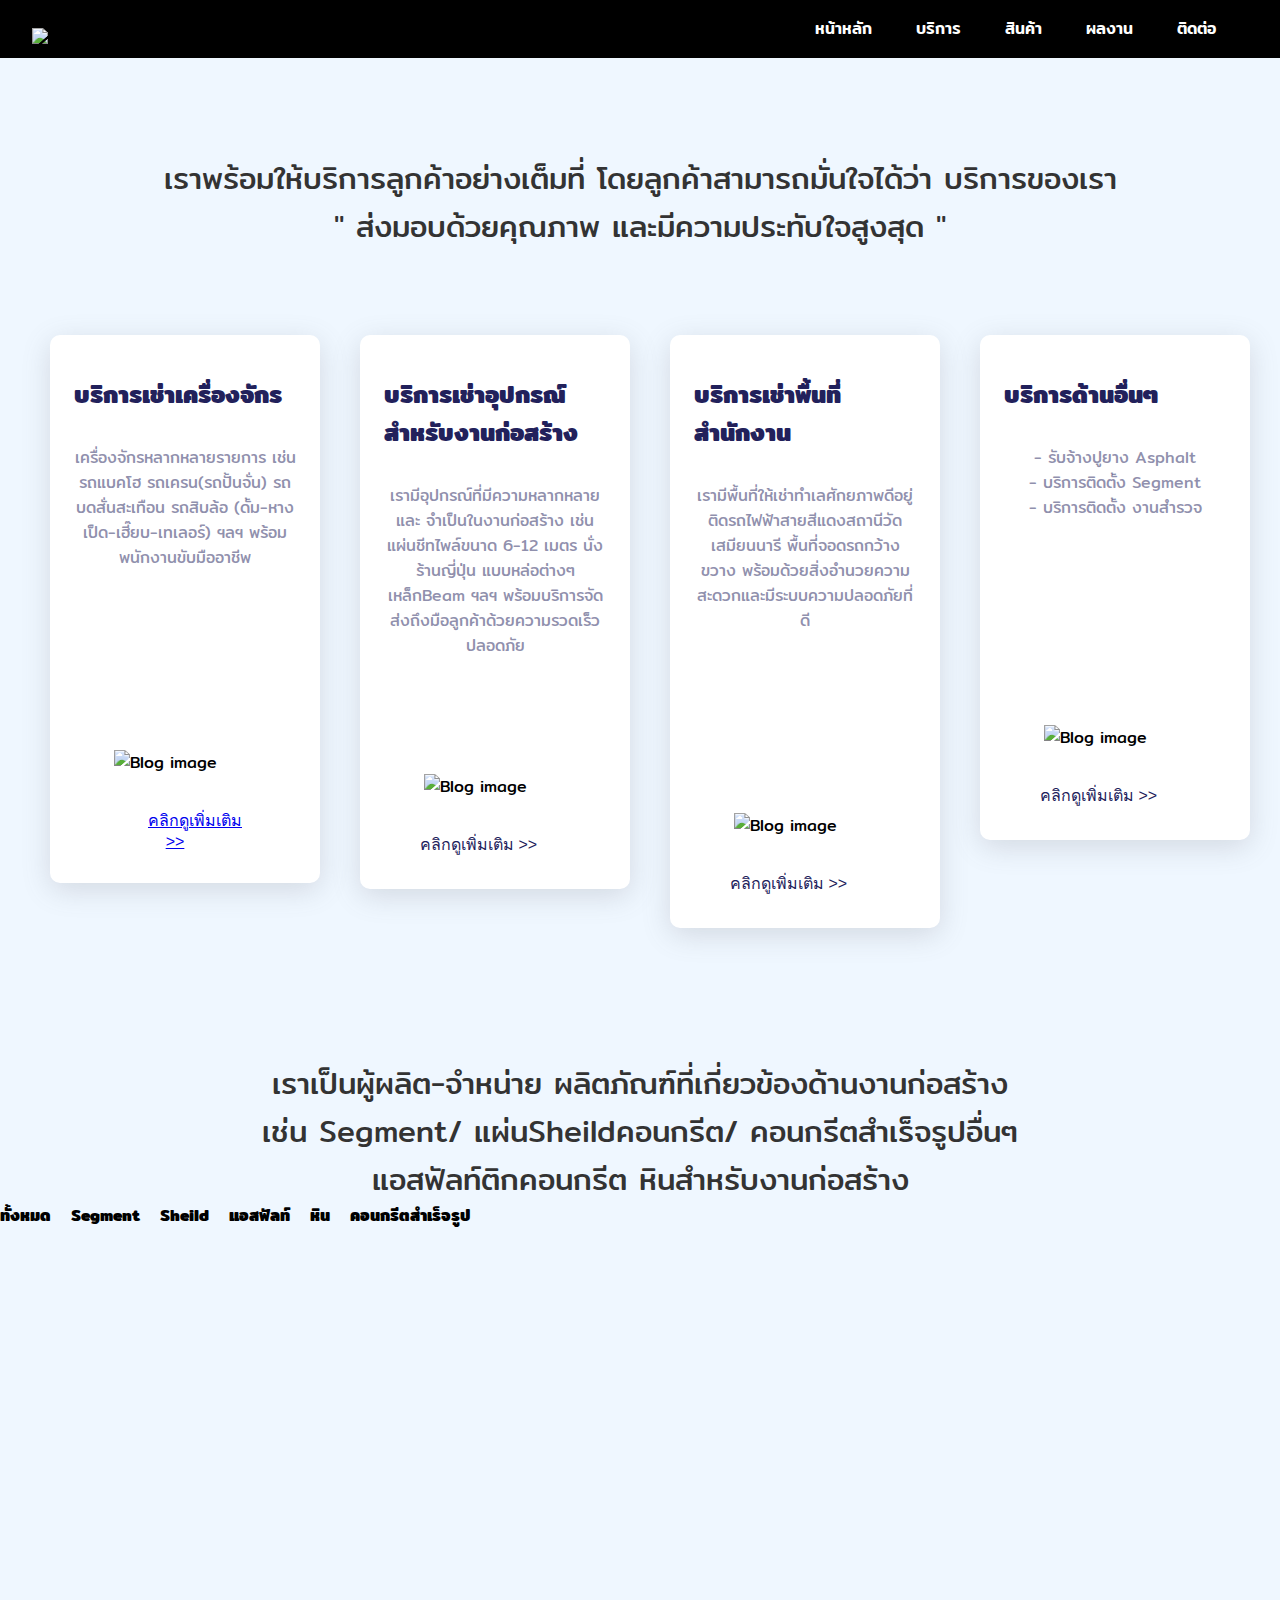
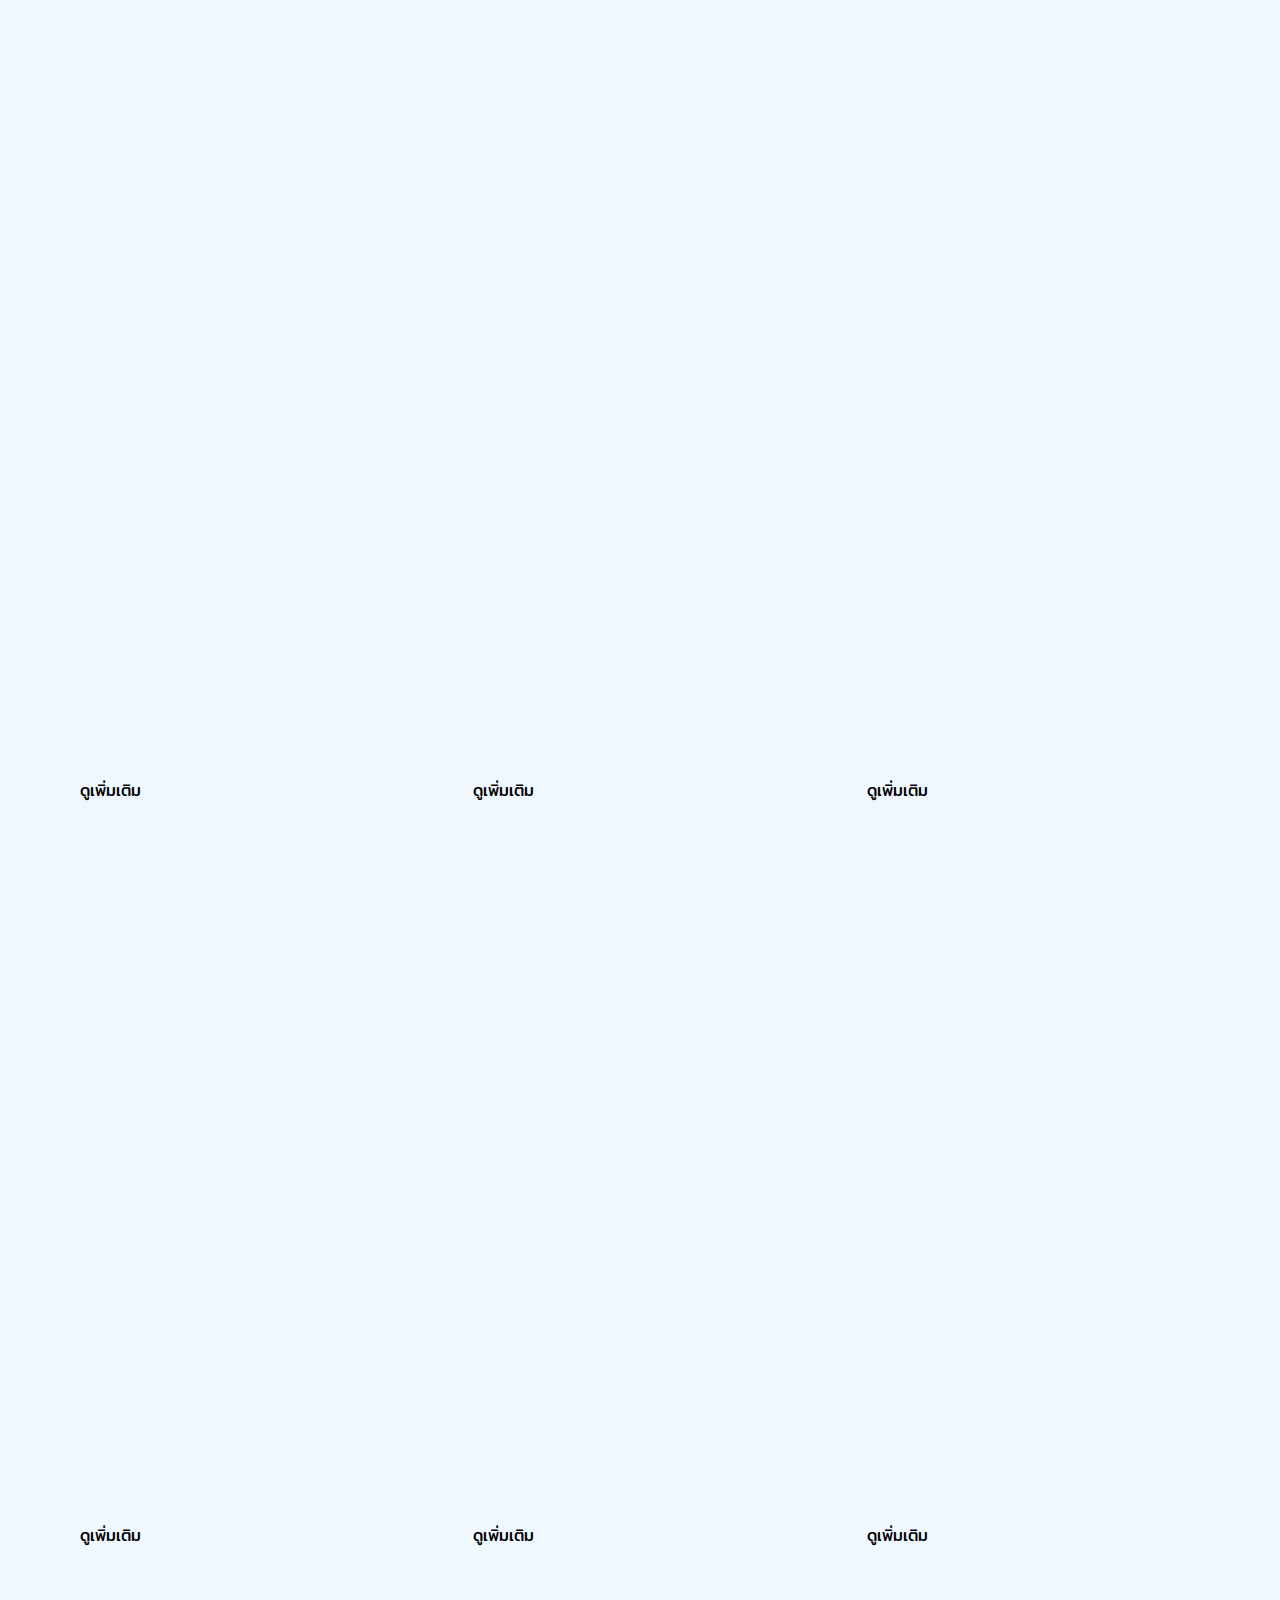
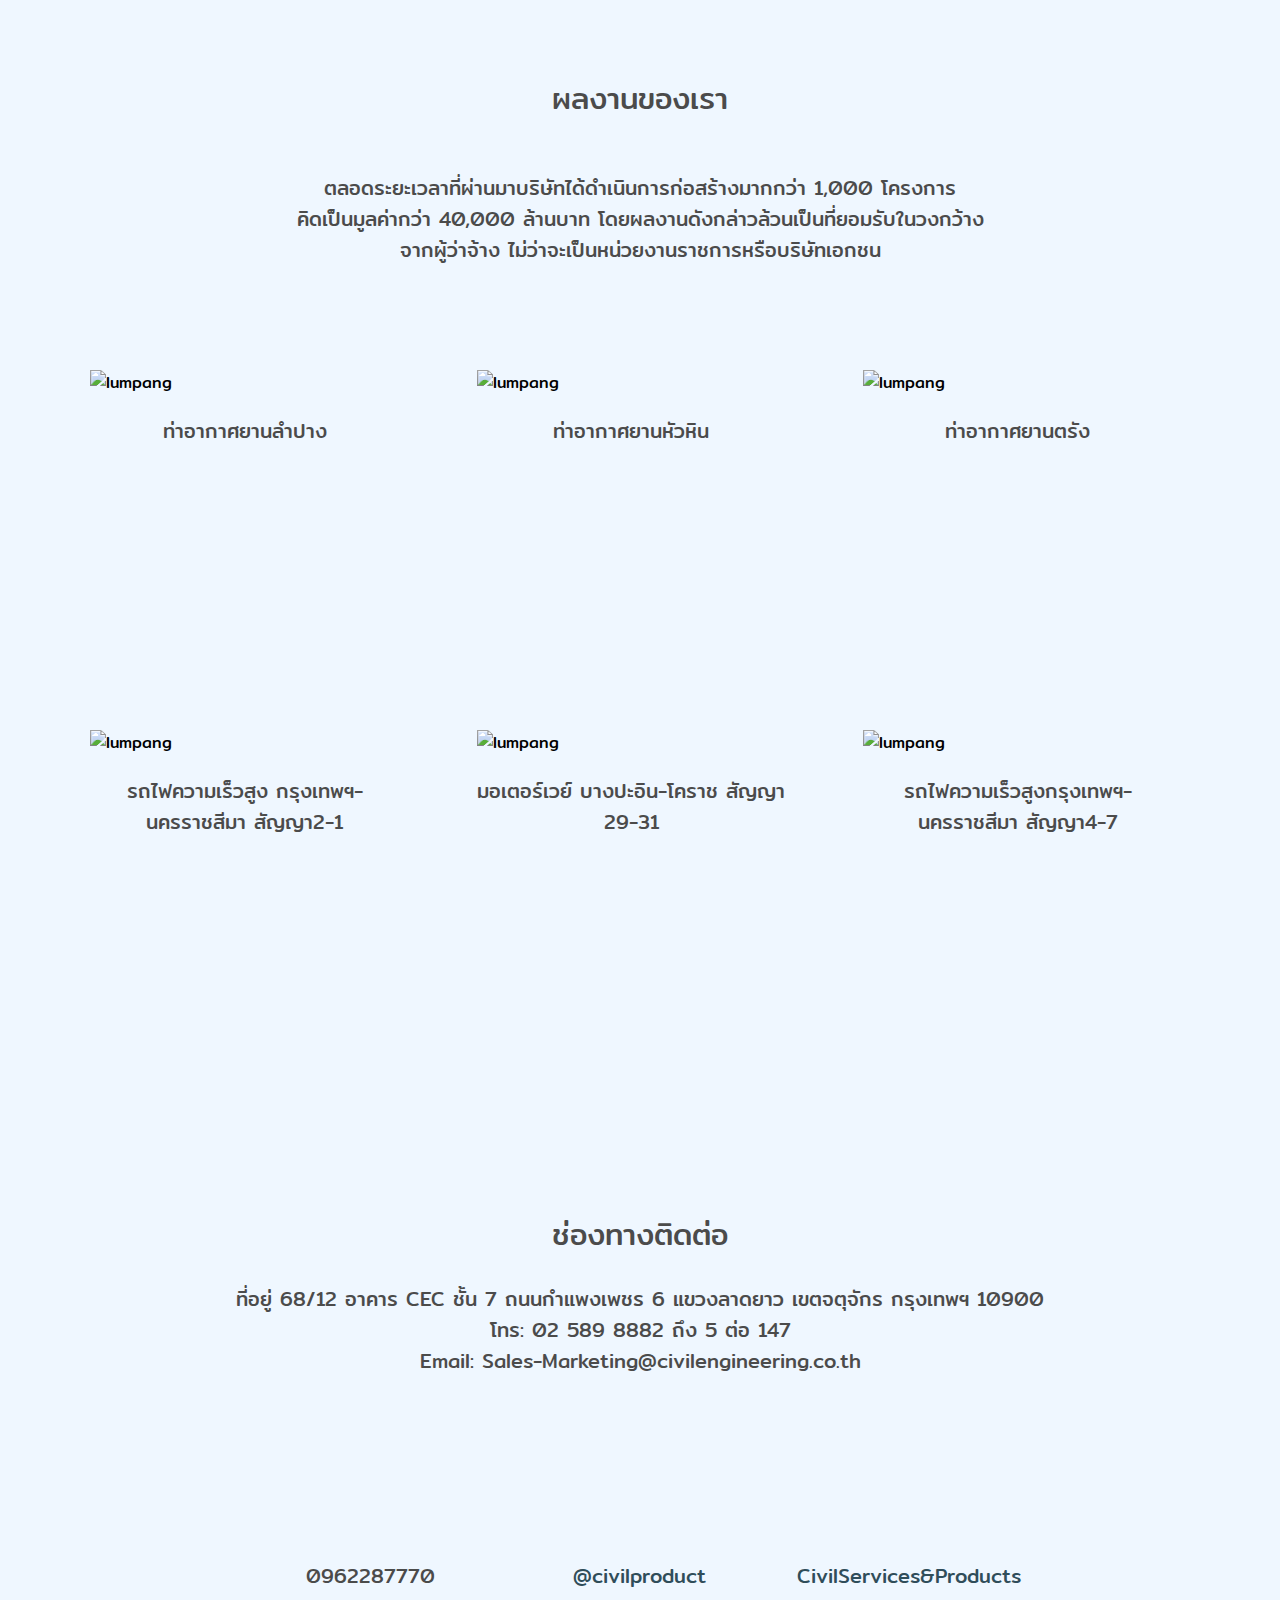
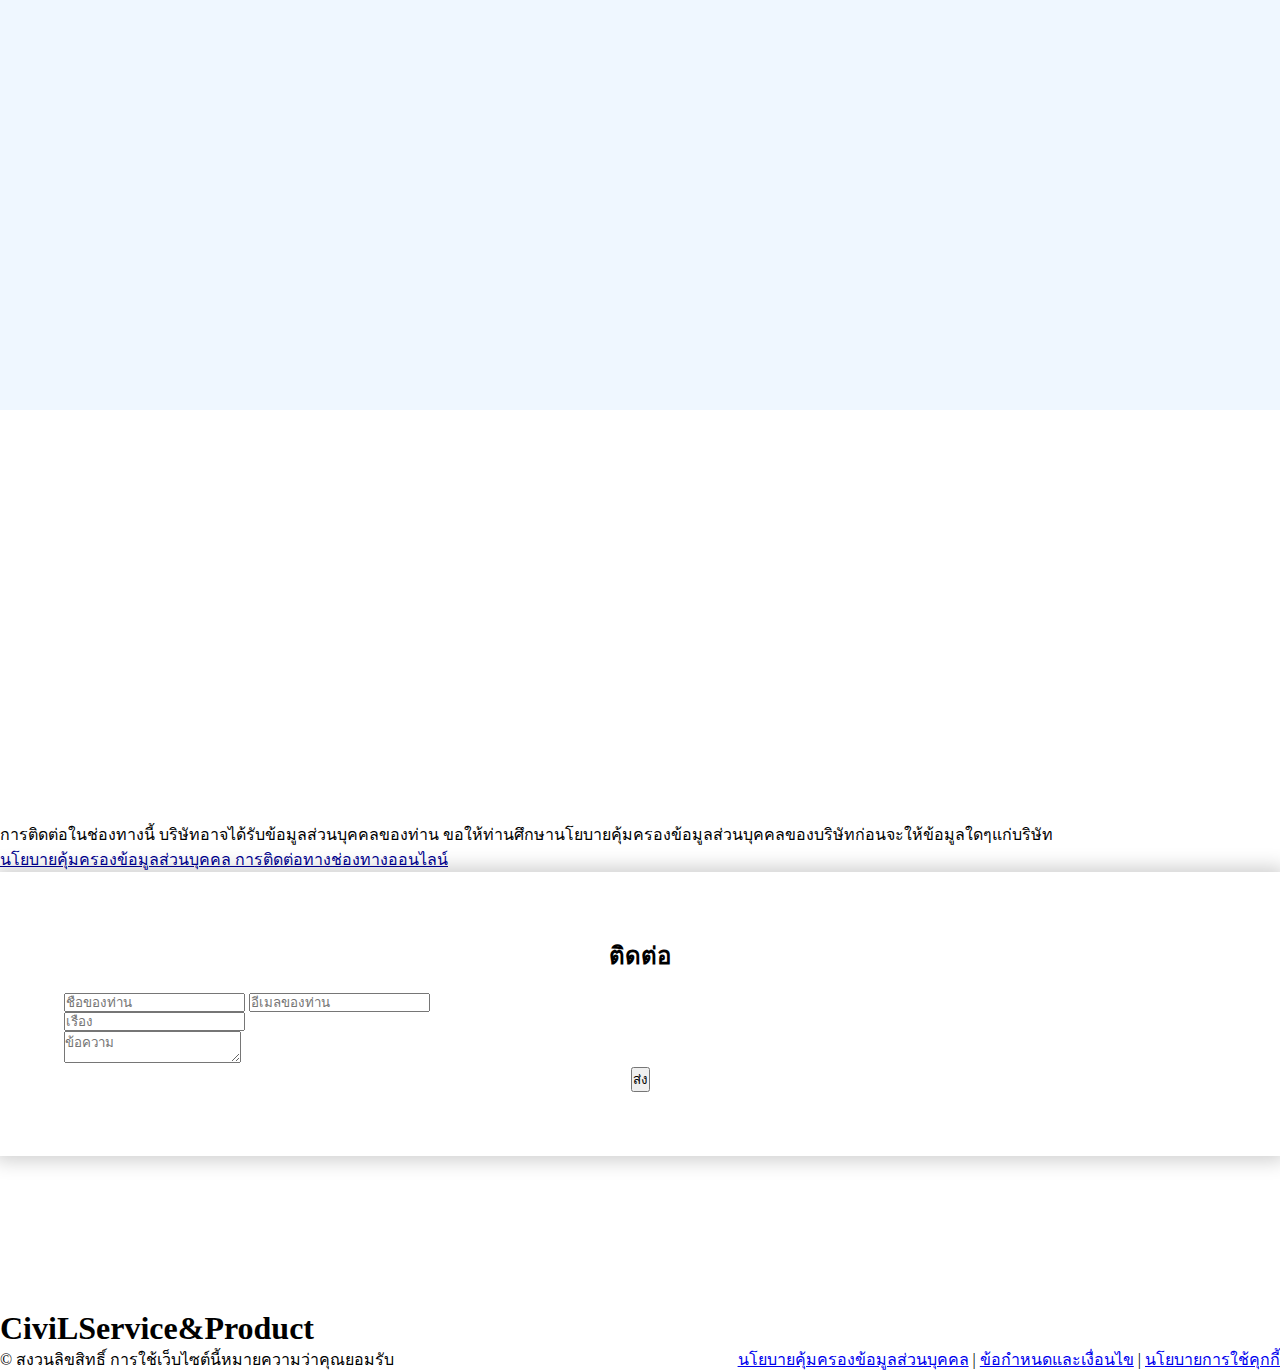
==== commit d7420700: "Update index.html" ====
--- a/index.html
+++ b/index.html
@@ -11,6 +11,7 @@
 
   <!-- Favicons -->
   <link href="../rework/image/logo.png" rel="icon">
+  <link href="assets/img/apple-touch-icon.png" rel="apple-touch-icon">
   <!-- Google Fonts -->
   <link href="https://fonts.googleapis.com/css?family=Mitr:300,300i,400,400i,600,600i,700,700i|Raleway:300,300i,400,400i,500,500i,600,600i,700,700i|Poppins:300,300i,400,400i,500,500i,600,600i,700,700i" rel="stylesheet">
   <!-- Template Main CSS File -->
@@ -27,7 +28,7 @@
           <img src=".//image/logore.png" style="width: 100px; padding-top: 20px;">
         </a>
         <ul>
-          <li><a href="#first">หน้าหลัก</a></li>
+          <li><a href="index.html">หน้าหลัก</a></li>
           <li><a href="#second">บริการ</a></li>
           <li><a href="#third">สินค้า</a></li>
           <li><a href="#portfolio">ผลงาน</a></li>
@@ -36,12 +37,6 @@
       </nav>
     </header>
 
-    <section id="first">
-      <div class="row">
-        <div class="col-wd-12 col-md-12 col-sm-12">
-          <img src="../rework/image/Carousels/2.jpg">
-      </div>
-    </section>
 
 
       <section id="second">
@@ -64,7 +59,7 @@
                   </div>
                   <br>
                   <div class="options">
-                    <button class="btn">คลิกดูเพิ่มเติม >></button>
+                    <button class="btn"><a href="../rework/service-mac.html">คลิกดูเพิ่มเติม >></a></button>
                   </div>
                 </div><br>
               </div>
@@ -131,14 +126,14 @@
         </div>
     <center>
       <div class="row">
-        <div class="col-wd-12 col-md-12 col-sm-12 menu-bar">
-          <ul>
-            <li>ทั้งหมด</li>
-            <li>Segment</li>
-            <li>Sheild</li>
-            <li>แอสฟัลท์</li>
-            <li>หิน</li>
-            <li>คอนกรีตสำเร็จรูป</li>
+        <div class="col-wd-12 col-md-12 col-sm-12">
+          <ul id="portfolio-flters">
+            <li data-filter="*" class="filter-active">ทั้งหมด</li>
+            <li data-filter=".filter-app">Segment</li>
+            <li data-filter=".filter-card">Sheild</li>
+            <li data-filter=".filter-web">แอสฟัลท์</li>
+            <li data-filter=".filter-web1">หิน</li>
+            <li data-filter=".filter-web2">คอนกรีตสำเร็จรูป</li>
           </ul>
           <br><br><br><br>
         </div>
@@ -193,72 +188,121 @@
           <div class="col-wd-12 col-md-6 col-sm-4">
             <div class="box">
               <div class="box-image">
-                  <img src="../rework/image/Portfolios/7.jpg" alt="">
-              </div>
-
-            </div>
-          </div>
-          <div class="col-wd-12 col-md-6 col-sm-4">
-            <div class="box">
-              <div class="box-image">
-                  <img src="../rework/image/Portfolios/4.1.jpg" alt="">
-              </div>
-            </div>
-          </div>
-          <div class="col-wd-12 col-md-6 col-sm-4">
-            <div class="box">
-              <div class="box-image">
-                  <img src="../rework/image/Portfolios/4.2.jpg" alt="">
-              </div>
-            </div>
-          </div>
-
-          <div class="col-wd-12 col-md-6 col-sm-4">
-            <div class="box">
-              <div class="box-image">
-                  <img src="../rework/image/Portfolios/8.2.jpg" alt="">
-              </div>
-            </div>
-          </div>
-          <div class="col-wd-12 col-md-6 col-sm-4">
-            <div class="box">
-              <div class="box-image">
-                  <img src="../rework/image/Portfolios/8.1.jpg" alt="">               
-              </div>
-            </div>
-          </div>
-          <div class="col-wd-12 col-md-6 col-sm-4">
-            <div class="box">
-              <div class="box-image">
-                  <img src="../rework/image/Portfolios/8.3.jpg" alt="">
-              </div>
-            </div>
-          </div>
-
-          <div class="col-wd-12 col-md-6 col-sm-4">
-            <div class="box">
-              <div class="box-image">
-                  <img src="../rework/image/Portfolios/9.1.jpg" alt="">
-              </div>
-            </div>
-          </div>
-          <div class="col-wd-12 col-md-6 col-sm-4">
-            <div class="box">
-              <div class="box-image">
-                  <img src="../rework/image/Portfolios/9.2.jpg" alt="">
-              </div>
-            </div>
-          </div>
-          <div class="col-wd-12 col-md-6 col-sm-4">
-            <div class="box">
-              <div class="box-image">
-                  <img src="../rework/image/Portfolios/9.jpg" alt="">
-              </div>
-            </div>
-          </div>
-
-        </div>
-        
+                  <img src="../rework/image/Portfolios/5.1.jpg" alt="">
+              </div>
+              <div class="studio-button">
+                  <div class="studio-button-icon"></div>
+                  <div class="studio-button-label">
+                    ดูเพิ่มเติม
+                  </div>
+              
+              </div>
+            </div>
+          </div>
+          <div class="col-wd-12 col-md-6 col-sm-4">
+            <div class="box">
+              <div class="box-image">
+                  <img src="../rework/image/Portfolios/5.1.jpg" alt="">
+              </div>
+              <div class="studio-button">
+                  <div class="studio-button-icon"></div>
+                  <div class="studio-button-label">
+                    ดูเพิ่มเติม
+                  </div>
+              
+              </div>
+            </div>
+          </div>
+          <div class="col-wd-12 col-md-6 col-sm-4">
+            <div class="box">
+              <div class="box-image">
+                  <img src="../rework/image/Portfolios/5.1.jpg" alt="">
+              </div>
+              <div class="studio-button">
+                  <div class="studio-button-icon"></div>
+                  <div class="studio-button-label">
+                    ดูเพิ่มเติม
+                  </div>
+              
+              </div>
+            </div>
+          </div>
+
+          <div class="col-wd-12 col-md-6 col-sm-4">
+            <div class="box">
+              <div class="box-image">
+                  <img src="../rework/image/Portfolios/5.1.jpg" alt="">
+                  <div class="portfolio-links">
+                    <a href="assets/img/portfolio/5.2.jpg" data-gallery="portfolioGallery" class="portfolio-lightbox" title="Segment"><i class="bx bx-plus"></i></a>
+                  </div>
+              </div>
+            </div>
+          </div>
+          <div class="col-wd-12 col-md-6 col-sm-4">
+            <div class="box">
+              <div class="box-image">
+                  <img src="../rework/image/Portfolios/5.1.jpg" alt="">
+                  <div class="portfolio-links">
+                    <a href="assets/img/portfolio/5.1.jpg" data-gallery="portfolioGallery" class="portfolio-lightbox" title="ผังโรงงานผลิต Segment"><i class="bx bx-plus"></i></a>
+                  </div>                 
+              </div>
+            </div>
+          </div>
+          <div class="col-wd-12 col-md-6 col-sm-4">
+            <div class="box">
+              <div class="box-image">
+                  <img src="../rework/image/Portfolios/5.1.jpg" alt="">
+                                <div class="portfolio-links">
+                <a href="assets/img/portfolio/5.3.jpg" data-gallery="portfolioGallery" class="portfolio-lightbox" title="Segment"><i class="bx bx-plus"></i></a>
+              </div>
+              </div>
+            </div>
+          </div>
+
+          <div class="col-wd-12 col-md-6 col-sm-4">
+            <div class="box">
+              <div class="box-image">
+                  <img src="../rework/image/Portfolios/5.1.jpg" alt="">
+              </div>
+              <div class="studio-button">
+                  <div class="studio-button-icon"></div>
+                  <div class="studio-button-label">
+                    ดูเพิ่มเติม
+                  </div>
+              
+              </div>
+            </div>
+          </div>
+          <div class="col-wd-12 col-md-6 col-sm-4">
+            <div class="box">
+              <div class="box-image">
+                  <img src="../rework/image/Portfolios/5.1.jpg" alt="">
+              </div>
+              <div class="studio-button">
+                  <div class="studio-button-icon"></div>
+                  <div class="studio-button-label">
+                    ดูเพิ่มเติม
+                  </div>
+              
+              </div>
+            </div>
+          </div>
+          <div class="col-wd-12 col-md-6 col-sm-4">
+            <div class="box">
+              <div class="box-image">
+                  <img src="../rework/image/Portfolios/5.1.jpg" alt="">
+              </div>
+              <div class="studio-button">
+                  <div class="studio-button-icon"></div>
+                  <div class="studio-button-label">
+                    ดูเพิ่มเติม
+                  </div>
+              
+              </div>
+            </div>
+          </div>
+
+        </div>
 
       </section>
 
@@ -377,42 +421,54 @@
           </div>
 
         </div></center><br><br><br><br>
-        <div class="row">
-          <div class="col-wd-12 col-md-6 col-sm-6">
-           <div class="maps">
-            <iframe src="https://www.google.com/maps/embed?pb=!1m18!1m12!1m3!1d3873.9658893495107!2d100.55430217490783!3d13.841086095220438!2m3!1f0!2f0!3f0!3m2!1i1024!2i768!4f13.1!3m3!1m2!1s0x30e29cedb136881d%3A0xad0a04cf246ce1e8!2z4Lia4Lih4LiILiDguIvguLXguKfguLTguKXguYDguK3guJnguIjguLXguYDguJnguLXguKLguKPguLTguIc!5e0!3m2!1sth!2sth!4v1694770966353!5m2!1sth!2sth" frameborder="0" allowfullscreen></iframe>
-            <span style="margin-left: 50px;">การติดต่อในช่องทางนี้ บริษัทอาจได้รับข้อมูลส่วนบุคคลของท่าน<br></span>
-            <span style="margin-left: 50px;">ขอให้ท่านศึกษานโยบายคุ้มครองข้อมูลส่วนบุคคลของบริษัท ก่อนจะให้</span>
-              ข้อมูลใดๆ แก่บริษัท
-              <div class="credits" style="margin-left: 50px;">
-                 <a href="inner-pdpa3.html"> - นโยบายคุ้มครองข้อมูลส่วนบุคคล การติดต่อทางช่องทางออนไลน์</a>
-              </div>
-            </div>  
-          </div>
-          <div class="col-wd-12 col-md-6 col-sm-6 form-cover">
-            <form action="forms/contact.php" method="post" role="form" class="php-email-form input-container">
-              <div class="row">
-                <div class="col-md-6 form-group mt-3 mt-md-0 form-style-6">
-                    <input type="text" name="name" class="form-control" id="name" placeholder="ชื่อของท่าน" required>
-                </div>
-                <div class="col-md-6 form-group mt-3 mt-md-0 form-style-6">
-                  <input type="email" class="form-control" name="email" id="email" placeholder="อีเมลของท่าน" required>
-                </div>
-              </div>
-              <div class="form-group mt-3 form-style-6">
-                <input type="text" class="form-control" name="subject" id="subject" placeholder="เรื่อง" required>
-              </div>
-              <div class="form-group mt-3 form-style-6">
-                <textarea class="form-control" name="message" rows="5" placeholder="ข้อความ" required></textarea>
-              </div>
-
-              <div class="btn-lrg submit-btn"><button type="submit">ส่ง</button></div>
-            </form>
-            
-          </div>
-        </div><br><br>
       </section>
-    </body>
+    <!-- map-->
+      <section id="description">
+
+        <div class="float-parent-element">
+       
+         <div class="float-child-element">
+           <div class="des">
+            <div class="map">
+            <iframe style="width: 90%; height: 390px;" src="https://www.google.com/maps/embed?pb=!1m18!1m12!1m3!1d3873.9658893495107!2d100.55430217490783!3d13.841086095220438!2m3!1f0!2f0!3f0!3m2!1i1024!2i768!4f13.1!3m3!1m2!1s0x30e29cedb136881d%3A0xad0a04cf246ce1e8!2z4Lia4Lih4LiILiDguIvguLXguKfguLTguKXguYDguK3guJnguIjguLXguYDguJnguLXguKLguKPguLTguIc!5e0!3m2!1sth!2sth!4v1694770966353!5m2!1sth!2sth" frameborder="0" allowfullscreen></iframe></div>
+            <br>
+                <p style="padding-right: 10%;">การติดต่อในช่องทางนี้ บริษัทอาจได้รับข้อมูลส่วนบุคคลของท่าน ขอให้ท่านศึกษานโยบายคุ้มครองข้อมูลส่วนบุคคลของบริษัทก่อนจะให้ข้อมูลใดๆแก่บริษัท</p>
+                <a style="color: darkblue;" href="../rework/pdpa1.html"> นโยบายคุ้มครองข้อมูลส่วนบุคคล การติดต่อทางช่องทางออนไลน์</a>
+           </div>
+         </div>
+      
+       
+         <div class="float-child-element" style="box-shadow: 0px 0px 18px 5px rgba(0, 0, 0, 0.19); ">
+           <div class="contact" style="padding: 5%;">
+            <h2 style="text-align: center;">ติดต่อ</h2><br>
+            <input type="text" class="field" placeholder="ชื่อของท่าน">
+            <input type="text" class="field" placeholder="อีเมลของท่าน">
+            <br><input type="text" class="field" placeholder="เรื่อง">
+            <br><textarea class="field" placeholder="ข้อความ"></textarea>
+            <br><center><button class="btn" >ส่ง</button></center>
+           </div>
+         </div>
+       
+       
+        </div>
+       </section>
+
+       <!-- ======= Footer ======= -->
+ <footer id="footer">
+
+    <div class="footer-top">
+        <div class="container">
+          <h1>CiviLService&Product</h1>
+        </div>
+       
+
+        <div class="credits-left">
+          <p style="text-align: left;" >© สงวนลิขสิทธิ์ การใช้เว็บไซต์นี้หมายความว่าคุณยอมรับ <span style="float: right;"><a href="../rework/pdpa1.html">นโยบายคุ้มครองข้อมูลส่วนบุคคล</a>
+    |      <a href="../rework/requirements.html">ข้อกำหนดและเงื่อนไข</a> | <a href="../rework/cookie.html" >นโยบายการใช้คุกกี้</a></span>
+    </div>
+
+</footer>
+<!-- End Footer -->
 
 </body>
 
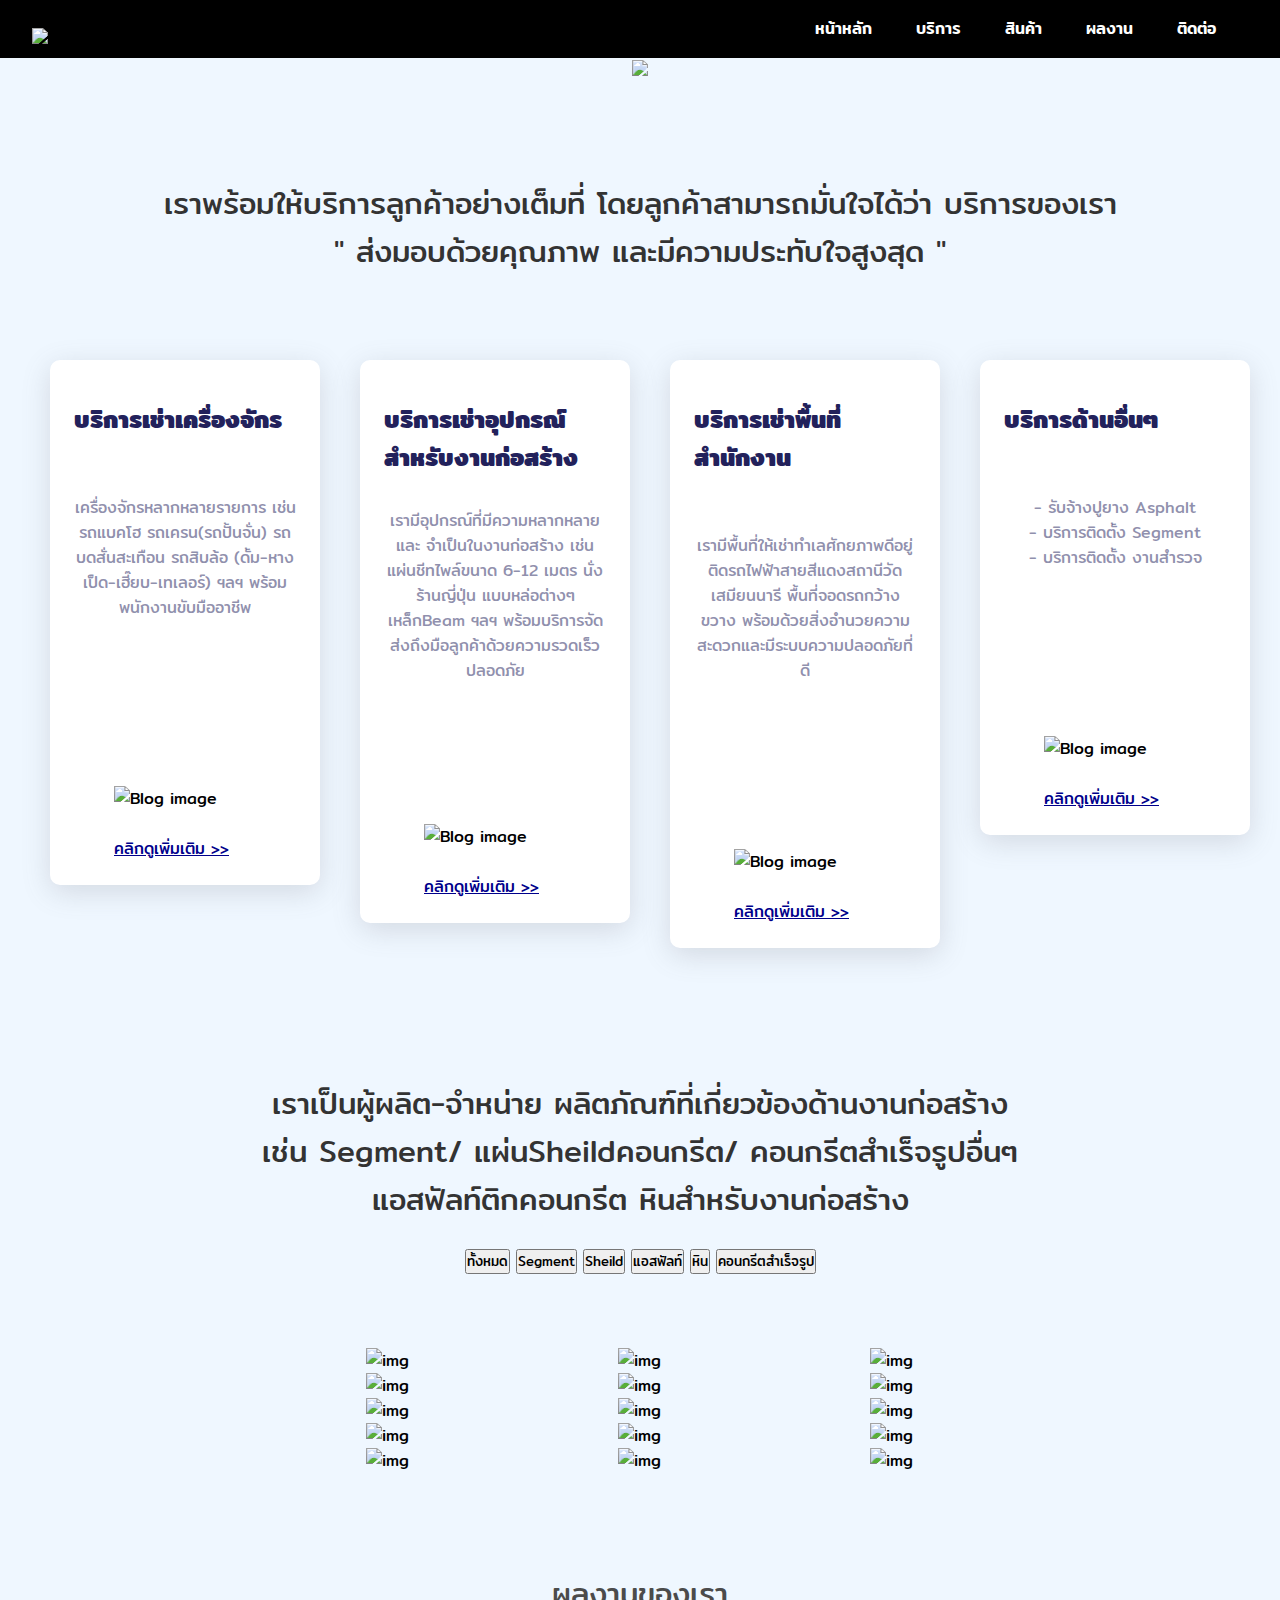
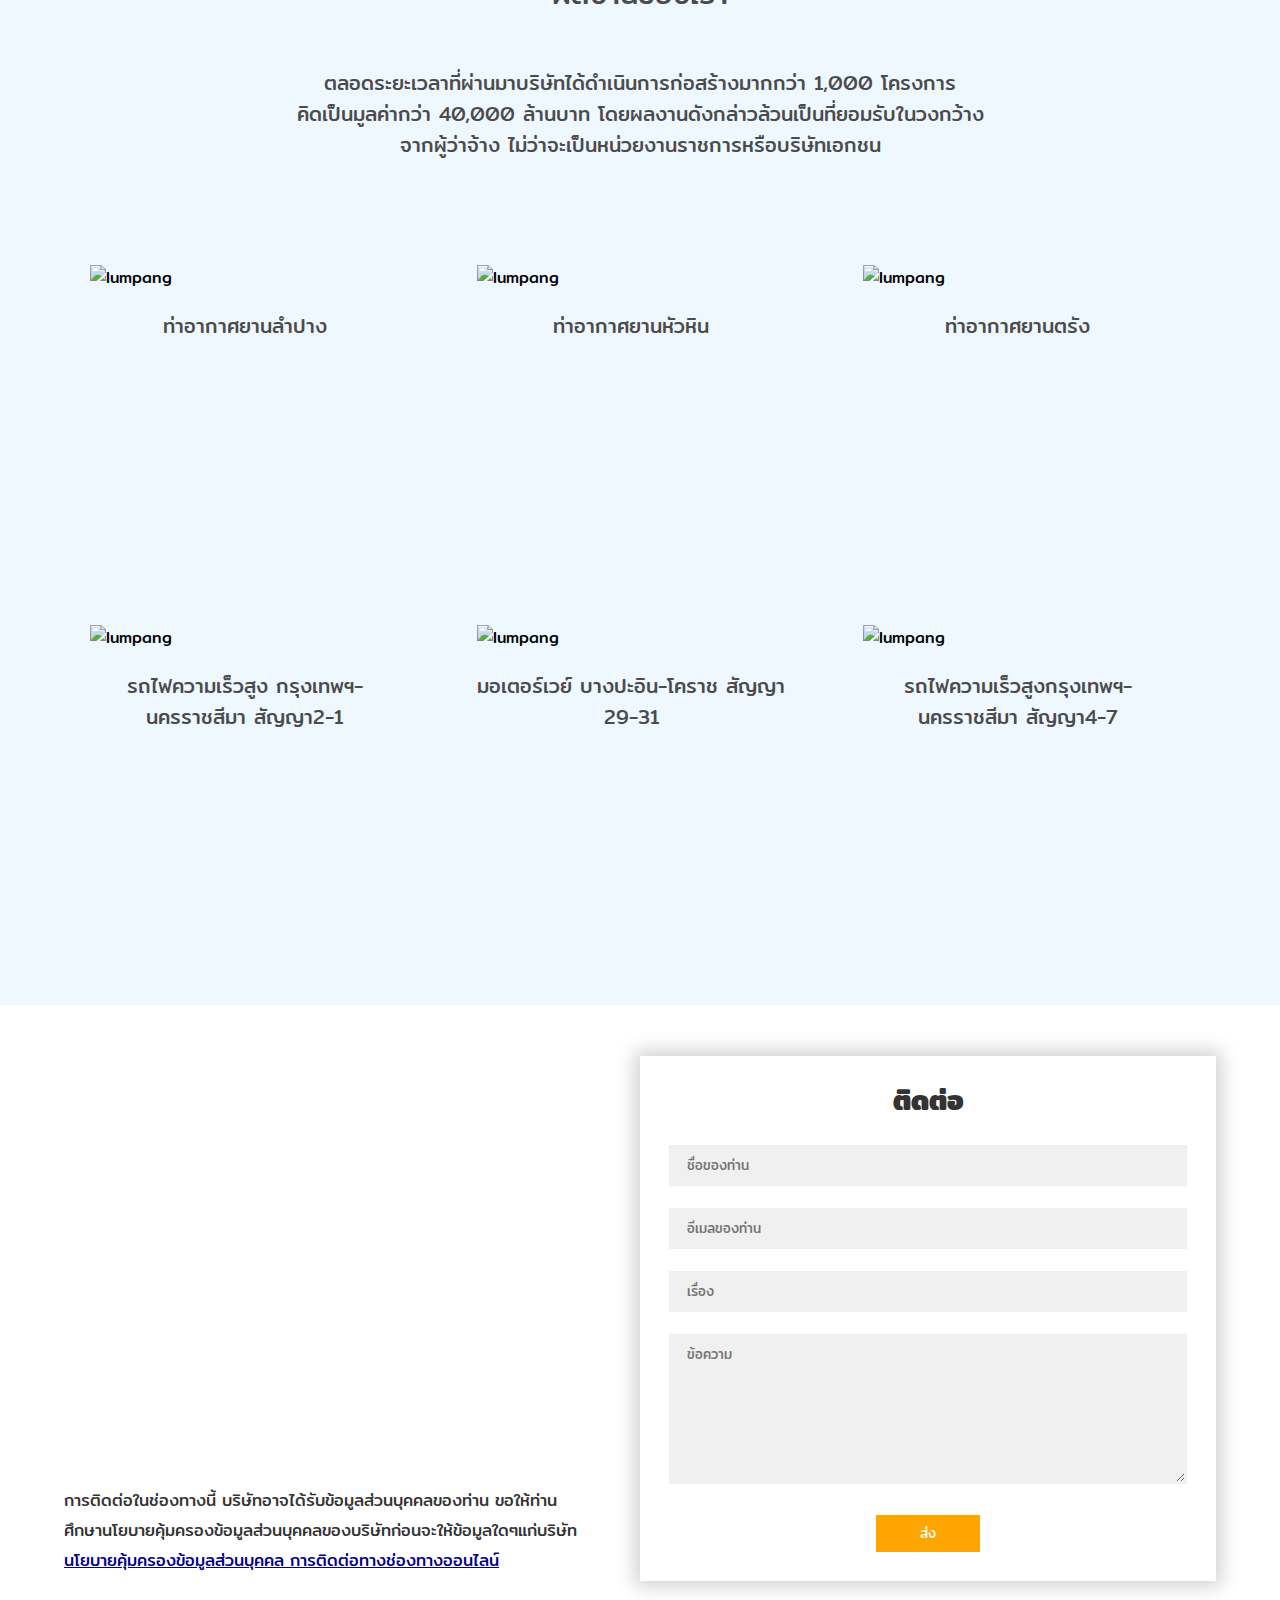
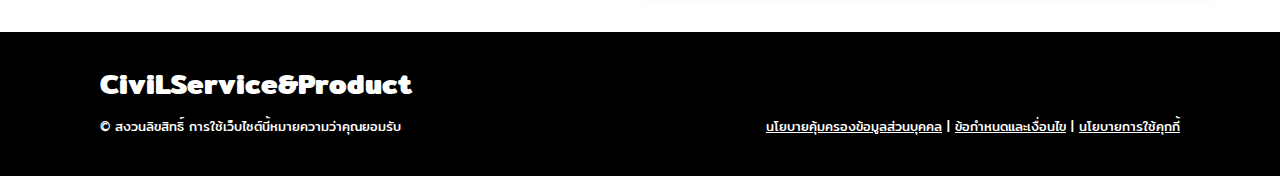
==== commit 4abd7c21: "Update index.html" ====
--- a/index.html
+++ b/index.html
@@ -11,14 +11,13 @@
 
   <!-- Favicons -->
   <link href="../rework/image/logo.png" rel="icon">
-  <link href="assets/img/apple-touch-icon.png" rel="apple-touch-icon">
   <!-- Google Fonts -->
   <link href="https://fonts.googleapis.com/css?family=Mitr:300,300i,400,400i,600,600i,700,700i|Raleway:300,300i,400,400i,500,500i,600,600i,700,700i|Poppins:300,300i,400,400i,500,500i,600,600i,700,700i" rel="stylesheet">
   <!-- Template Main CSS File -->
   <link href="css/style.css" rel="stylesheet">
   <!-- Script file -->
   <script src="script.js" defer></script>
-
+  
 </head>
 <body>
     <header>
@@ -28,15 +27,21 @@
           <img src=".//image/logore.png" style="width: 100px; padding-top: 20px;">
         </a>
         <ul>
-          <li><a href="index.html">หน้าหลัก</a></li>
+          <li><a href="#first">หน้าหลัก</a></li>
           <li><a href="#second">บริการ</a></li>
           <li><a href="#third">สินค้า</a></li>
           <li><a href="#portfolio">ผลงาน</a></li>
-          <li><a href="#contact">ติดต่อ</a></li>
+          <li><a href="#description">ติดต่อ</a></li>
         </ul>
       </nav>
     </header>
 
+    <section id="first">
+      <div class="row">
+        <div class="col-wd-12 col-md-12 col-sm-12">
+          <img src="../rework/image/Carousels/2.jpg">
+      </div>
+    </section>
 
 
       <section id="second">
@@ -49,8 +54,8 @@
                 <!-- Product Card -->
               <div class="col-wd-12 col-md-6 col-sm-3">
                 <div class="card">
-                  <h3 class="blog-title">บริการเช่าเครื่องจักร</h3>
-                  <p class="description" style="padding-bottom: 30px;">
+                  <h3 class="blog-title">บริการเช่าเครื่องจักร</h3><br>
+                  <p class="description" >
                     เครื่องจักรหลากหลายรายการ เช่น รถแบคโฮ รถเครน(รถปั้นจั่น) รถบดสั่นสะเทือน รถสิบล้อ (ดั้ม-หางเป็ด-เฮี๊ยบ-เทเลอร์) ฯลฯ พร้อมพนักงานขับมืออาชีพ
                     <br><br><br><br><br><br><br>
                   </p>
@@ -59,7 +64,7 @@
                   </div>
                   <br>
                   <div class="options">
-                    <button class="btn"><a href="../rework/service-mac.html">คลิกดูเพิ่มเติม >></a></button>
+                    <a href="../rework/inner-service1.html">คลิกดูเพิ่มเติม >></a>
                   </div>
                 </div><br>
               </div>
@@ -68,21 +73,21 @@
                     <h3 class="blog-title">บริการเช่าอุปกรณ์สำหรับงานก่อสร้าง</h3>
                     <p class="description">
                       เรามีอุปกรณ์ที่มีความหลากหลายและ จำเป็นในงานก่อสร้าง เช่น แผ่นชีทไพล์ขนาด 6-12 เมตร นั่งร้านญี่ปุ่น แบบหล่อต่างๆ เหล็กBeam ฯลฯ พร้อมบริการจัดส่งถึงมือลูกค้าด้วยความรวดเร็วปลอดภัย
-                      <br><br><br><br><br>
+                      <br><br><br><br><br><br>
                     </p>
                     <div class="card-img-holder">
                       <img src="../rework/image/Products/อุปกรณ์-1.png" alt="Blog image">
                     </div>
                     <br>
                     <div class="options">
-                      <button class="btn">คลิกดูเพิ่มเติม >></button>
+                      <a href="../rework/service-obj.html">คลิกดูเพิ่มเติม >></a>
                     </div>
                   </div><br>
               </div>
               <div class="col-wd-12 col-md-6 col-sm-3">
                   <div class="card">
-                      <h3 class="blog-title">บริการเช่าพื้นที่สำนักงาน</h3>
-                      <p class="description" style="padding-bottom: 30px;">
+                      <h3 class="blog-title">บริการเช่าพื้นที่สำนักงาน</h3><br>
+                      <p class="description" >
                         เรามีพื้นที่ให้เช่าทำเลศักยภาพดีอยู่ติดรถไฟฟ้าสายสีแดงสถานีวัดเสมียนนารี พื้นที่จอดรถกว้างขวาง พร้อมด้วยสิ่งอำนวยความสะดวกและมีระบบความปลอดภัยที่ดี
                       <br><br><br><br><br><br><br>
                       </p>
@@ -91,25 +96,25 @@
                       </div>
                       <br>
                       <div class="options">
-                        <button class="btn">คลิกดูเพิ่มเติม >></button>
+                        <a href="../rework/service-office.html">คลิกดูเพิ่มเติม >></a>
                       </div>
                   </div><br>
               </div>
               <div class="col-wd-12 col-md-6 col-sm-3">
                 <div class="card">
-                  <h3 class="blog-title">บริการด้านอื่นๆ</h3>
-                  <p class="description" style="padding-bottom: 30px;">
+                  <h3 class="blog-title">บริการด้านอื่นๆ</h3><br>
+                  <p class="description" >
                     - รับจ้างปูยาง Asphalt<br>
                     - บริการติดตั้ง Segment<br>
                     - บริการติดตั้ง งานสำรวจ
-                          <br><br><br><br><br><br><br><br>
+                          <br><br><br><br><br><br><br>
                   </p>
                   <div class="card-img-holder">
                     <img src="../rework/image/Products/Segment-1.png" alt="Blog image">
                   </div>
                   <br>
                   <div class="options">
-                    <button class="btn">คลิกดูเพิ่มเติม >></button>
+                    <a href="../rework/service-oth.html">คลิกดูเพิ่มเติม >></a>
                   </div>
                 </div><br>
            
@@ -122,187 +127,101 @@
               <p><br><br>เราเป็นผู้ผลิต-จำหน่าย ผลิตภัณฑ์ที่เกี่ยวข้องด้านงานก่อสร้าง<br>
                 เช่น Segment/ แผ่นSheildคอนกรีต/ คอนกรีตสำเร็จรูปอื่นๆ<br>
                 แอสฟัลท์ติกคอนกรีต หินสำหรับงานก่อสร้าง</p>
-          </div>
+          </div><br>
         </div>
-    <center>
       <div class="row">
         <div class="col-wd-12 col-md-12 col-sm-12">
-          <ul id="portfolio-flters">
-            <li data-filter="*" class="filter-active">ทั้งหมด</li>
-            <li data-filter=".filter-app">Segment</li>
-            <li data-filter=".filter-card">Sheild</li>
-            <li data-filter=".filter-web">แอสฟัลท์</li>
-            <li data-filter=".filter-web1">หิน</li>
-            <li data-filter=".filter-web2">คอนกรีตสำเร็จรูป</li>
-          </ul>
+            <div id="filter-buttons"><center>
+              <div class="col-wd-12 col-md-12 col-sm-12">
+                <button class="btn mb-2 me-1 active" data-filter="all">ทั้งหมด</button>
+                <button class="btn mb-2 mx-1" data-filter="segment">Segment</button>
+                <button class="btn mb-2 mx-1" data-filter="sheild">Sheild</button>
+                <button class="btn mb-2 mx-1" data-filter="alphalt">แอสฟัลท์</button>
+                <button class="btn mb-2 mx-1" data-filter="rock">หิน</button>
+                <button class="btn mb-2 mx-1" data-filter="concreet">คอนกรีตสำเร็จรูป</button>
+              </div></center>
+            </div>
           <br><br><br><br>
+          </div>
         </div>
-    </center>
-        </div>
-        <div class="row" style="padding-left: 50px; padding-right: 50px;">
-          <div class="col-wd-12 col-md-6 col-sm-4">
-            <div class="box">
-              <div class="box-image">
-                  <img src="../rework/image/Portfolios/5.2.jpg" alt="">
-              </div>
-            </div>
-          </div>
-          <div class="col-wd-12 col-md-6 col-sm-4">
-            <div class="box">
-              <div class="box-image">
-                  <img src="../rework/image/Portfolios/5.1.jpg" alt="">
-              </div>
-            </div>
-          </div>
-          <div class="col-wd-12 col-md-6 col-sm-4">
-            <div class="box">
-              <div class="box-image">
-                  <img src="../rework/image/Portfolios/5.3.jpg" alt="">
-              </div>
-
-            </div>
-          </div>
-
-          <div class="col-wd-12 col-md-6 col-sm-4">
-            <div class="box">
-              <div class="box-image">
-                  <img src="../rework/image/Portfolios/6.jpg" alt="">
-              </div>
-            </div>
-          </div>
-          <div class="col-wd-12 col-md-6 col-sm-4">
-            <div class="box">
-              <div class="box-image">
-                  <img src="../rework/image/Portfolios/6.1.jpg" alt="">
-              </div>
-            </div>
-          </div>
-          <div class="col-wd-12 col-md-6 col-sm-4">
-            <div class="box">
-              <div class="box-image">
-                  <img src="../rework/image/Portfolios/6.2.jpg" alt="">
-              </div>
-            </div>
-          </div>
-
-          <div class="col-wd-12 col-md-6 col-sm-4">
-            <div class="box">
-              <div class="box-image">
-                  <img src="../rework/image/Portfolios/5.1.jpg" alt="">
-              </div>
-              <div class="studio-button">
-                  <div class="studio-button-icon"></div>
-                  <div class="studio-button-label">
-                    ดูเพิ่มเติม
-                  </div>
-              
-              </div>
-            </div>
-          </div>
-          <div class="col-wd-12 col-md-6 col-sm-4">
-            <div class="box">
-              <div class="box-image">
-                  <img src="../rework/image/Portfolios/5.1.jpg" alt="">
-              </div>
-              <div class="studio-button">
-                  <div class="studio-button-icon"></div>
-                  <div class="studio-button-label">
-                    ดูเพิ่มเติม
-                  </div>
-              
-              </div>
-            </div>
-          </div>
-          <div class="col-wd-12 col-md-6 col-sm-4">
-            <div class="box">
-              <div class="box-image">
-                  <img src="../rework/image/Portfolios/5.1.jpg" alt="">
-              </div>
-              <div class="studio-button">
-                  <div class="studio-button-icon"></div>
-                  <div class="studio-button-label">
-                    ดูเพิ่มเติม
-                  </div>
-              
-              </div>
-            </div>
-          </div>
-
-          <div class="col-wd-12 col-md-6 col-sm-4">
-            <div class="box">
-              <div class="box-image">
-                  <img src="../rework/image/Portfolios/5.1.jpg" alt="">
-                  <div class="portfolio-links">
-                    <a href="assets/img/portfolio/5.2.jpg" data-gallery="portfolioGallery" class="portfolio-lightbox" title="Segment"><i class="bx bx-plus"></i></a>
-                  </div>
-              </div>
-            </div>
-          </div>
-          <div class="col-wd-12 col-md-6 col-sm-4">
-            <div class="box">
-              <div class="box-image">
-                  <img src="../rework/image/Portfolios/5.1.jpg" alt="">
-                  <div class="portfolio-links">
-                    <a href="assets/img/portfolio/5.1.jpg" data-gallery="portfolioGallery" class="portfolio-lightbox" title="ผังโรงงานผลิต Segment"><i class="bx bx-plus"></i></a>
-                  </div>                 
-              </div>
-            </div>
-          </div>
-          <div class="col-wd-12 col-md-6 col-sm-4">
-            <div class="box">
-              <div class="box-image">
-                  <img src="../rework/image/Portfolios/5.1.jpg" alt="">
-                                <div class="portfolio-links">
-                <a href="assets/img/portfolio/5.3.jpg" data-gallery="portfolioGallery" class="portfolio-lightbox" title="Segment"><i class="bx bx-plus"></i></a>
-              </div>
-              </div>
-            </div>
-          </div>
-
-          <div class="col-wd-12 col-md-6 col-sm-4">
-            <div class="box">
-              <div class="box-image">
-                  <img src="../rework/image/Portfolios/5.1.jpg" alt="">
-              </div>
-              <div class="studio-button">
-                  <div class="studio-button-icon"></div>
-                  <div class="studio-button-label">
-                    ดูเพิ่มเติม
-                  </div>
-              
-              </div>
-            </div>
-          </div>
-          <div class="col-wd-12 col-md-6 col-sm-4">
-            <div class="box">
-              <div class="box-image">
-                  <img src="../rework/image/Portfolios/5.1.jpg" alt="">
-              </div>
-              <div class="studio-button">
-                  <div class="studio-button-icon"></div>
-                  <div class="studio-button-label">
-                    ดูเพิ่มเติม
-                  </div>
-              
-              </div>
-            </div>
-          </div>
-          <div class="col-wd-12 col-md-6 col-sm-4">
-            <div class="box">
-              <div class="box-image">
-                  <img src="../rework/image/Portfolios/5.1.jpg" alt="">
-              </div>
-              <div class="studio-button">
-                  <div class="studio-button-icon"></div>
-                  <div class="studio-button-label">
-                    ดูเพิ่มเติม
-                  </div>
-              
-              </div>
-            </div>
-          </div>
-
-        </div>
+        <center><div class="row">
+          <div class="col-wd-12 col-md-6 col-sm-4" id="filterable-cards">
+            <div class="card p-0" data-name="segment">
+              <img src="../rework/image/Portfolios/5.2.jpg" alt="img" style="width: 400px;">
+            </div>
+          </div>
+          <div class="col-wd-12 col-md-6 col-sm-4" id="filterable-cards">
+            <div class="card p-0" data-name="segment">
+              <img src="../rework/image/Portfolios/5.1.jpg" alt="img" style="width: 400px;">
+            </div>
+          </div>
+          <div class="col-wd-12 col-md-6 col-sm-4" id="filterable-cards">
+            <div class="card p-0" data-name="segment">
+              <img src="../rework/image/Portfolios/5.3.jpg" alt="img" style="width: 400px;">
+            </div>
+          </div>
+          <div class="col-wd-12 col-md-6 col-sm-4" id="filterable-cards">
+            <div class="card p-0" data-name="sheild">
+              <img src="../rework/image/Portfolios/6.jpg" alt="img" style="width: 400px;">
+            </div>
+          </div>
+          <div class="col-wd-12 col-md-6 col-sm-4" id="filterable-cards">
+            <div class="card p-0" data-name="sheild">
+              <img src="../rework/image/Portfolios/6.1.jpg" alt="img" style="width: 400px;">
+            </div>
+          </div>
+          <div class="col-wd-12 col-md-6 col-sm-4" id="filterable-cards">
+            <div class="card p-0" data-name="sheild">
+              <img src="../rework/image/Portfolios/6.2.jpg" alt="img" style="width: 400px;">
+            </div>
+          </div>
+          <div class="col-wd-12 col-md-6 col-sm-4" id="filterable-cards">
+            <div class="card p-0" data-name="alphalt">
+              <img src="../rework/image/Portfolios/7.jpg" alt="img" style="width: 400px;">
+            </div>
+          </div>
+          <div class="col-wd-12 col-md-6 col-sm-4" id="filterable-cards">
+            <div class="card p-0" data-name="alphalt">
+              <img src="../rework/image/Portfolios/4.1.jpg" alt="img">
+            </div>
+          </div>
+          <div class="col-wd-12 col-md-6 col-sm-4" id="filterable-cards">
+            <div class="card p-0" data-name="alphalt">
+              <img src="../rework/image/Portfolios/4.2.jpg" alt="img" >
+            </div>
+          </div>
+          <div class="col-wd-12 col-md-6 col-sm-4" id="filterable-cards">
+            <div class="card p-0" data-name="rock">
+              <img src="../rework/image/Portfolios/8.2.jpg" alt="img">
+            </div>
+          </div>
+          <div class="col-wd-12 col-md-6 col-sm-4" id="filterable-cards">
+            <div class="card p-0" data-name="rock">
+              <img src="../rework/image/Portfolios/8.1.jpg" alt="img">
+            </div>
+          </div>
+          <div class="col-wd-12 col-md-6 col-sm-4" id="filterable-cards">
+            <div class="card p-0" data-name="rock">
+              <img src="../rework/image/Portfolios/8.3.jpg" alt="img">
+            </div>
+          </div>
+          <div class="col-wd-12 col-md-6 col-sm-4" id="filterable-cards">
+            <div class="card p-0" data-name="concreet">
+              <img src="../rework/image/Portfolios/9.1.jpg" alt="img">
+            </div>
+          </div>
+          <div class="col-wd-12 col-md-6 col-sm-4" id="filterable-cards">
+            <div class="card p-0" data-name="concreet">
+              <img src="../rework/image/Portfolios/9.2.jpg" alt="img">
+            </div>
+          </div>
+          <div class="col-wd-12 col-md-6 col-sm-4" id="filterable-cards">
+            <div class="card p-0" data-name="concreet">
+              <img src="../rework/image/Portfolios/9.jpg" alt="img">
+            </div>
+          </div>
+        </div></center>
+        
 
       </section>
 
@@ -371,104 +290,54 @@
         <br><br>
       </section>
 
-      <section id="contact">
-        <div class="row">
-          <!-- Title -->
-          <div class="col-wd-12 col-md-12 col-sm-12">
-            <br><br><br><br>
-            <p style="font-size: 30px;">ช่องทางติดต่อ</p><br>
-            <p>ที่อยู่ 68/12 อาคาร CEC ชั้น 7 ถนนกำแพงเพชร 6 แขวงลาดยาว เขตจตุจักร กรุงเทพฯ 10900 </p>
-            <p>โทร: 02 589 8882 ถึง 5 ต่อ 147 </p>
-            <p>Email: Sales-Marketing@civilengineering.co.th </p>
-          </div>
-        </div>
-        <center>
-        <div class="row">
-          <!-- contact icon -->
-          <div class="col-wd-12 col-md-4 col-sm-4 member">
-            <div class="img">
-              <img src="../rework/image/Contact/T.png" alt="">
-              <div class="social">
-              </div>
-            </div>
-            <div class="member-info">
-              <p>0962287770</p> 
-            </div>
-          </div>
-          <div class="col-wd-12 col-md-4 col-sm-4 member">
-            <div class="img">
-              <img src="../rework/image/Contact/L.png" alt="">
-              <div class="social">
-              </div>
-            </div>
-            <div class="member-info">
-              <p><a href="https://page.line.me/civilproduct" class="stretched-link"> @civilproduct </a></p>
-              
-            </div>
-
-          </div>
-          <div class="col-wd-12 col-md-4 col-sm-4 member">
-            <div class="img">
-              <img src="../rework/image/Contact/F.png" alt="">
-              <div class="social">
-              </div>
-            </div>
-            <div class="member-info">
-              <p><a href="https://www.facebook.com/profile.php?id=61551204087804" class="stretched-link">CivilServices&Products </a></p>
-            </div>
-          </div>
-
-          </div>
-
-        </div></center><br><br><br><br>
-      </section>
     <!-- map-->
-      <section id="description">
-
-        <div class="float-parent-element">
-       
-         <div class="float-child-element">
-           <div class="des">
-            <div class="map">
-            <iframe style="width: 90%; height: 390px;" src="https://www.google.com/maps/embed?pb=!1m18!1m12!1m3!1d3873.9658893495107!2d100.55430217490783!3d13.841086095220438!2m3!1f0!2f0!3f0!3m2!1i1024!2i768!4f13.1!3m3!1m2!1s0x30e29cedb136881d%3A0xad0a04cf246ce1e8!2z4Lia4Lih4LiILiDguIvguLXguKfguLTguKXguYDguK3guJnguIjguLXguYDguJnguLXguKLguKPguLTguIc!5e0!3m2!1sth!2sth!4v1694770966353!5m2!1sth!2sth" frameborder="0" allowfullscreen></iframe></div>
-            <br>
-                <p style="padding-right: 10%;">การติดต่อในช่องทางนี้ บริษัทอาจได้รับข้อมูลส่วนบุคคลของท่าน ขอให้ท่านศึกษานโยบายคุ้มครองข้อมูลส่วนบุคคลของบริษัทก่อนจะให้ข้อมูลใดๆแก่บริษัท</p>
-                <a style="color: darkblue;" href="../rework/pdpa1.html"> นโยบายคุ้มครองข้อมูลส่วนบุคคล การติดต่อทางช่องทางออนไลน์</a>
-           </div>
+    <section id="description">
+
+      <div class="float-parent-element">
+     
+       <div class="float-child-element">
+         <div class="des">
+          <div class="map">
+          <iframe style="width: 90%; height: 390px;" src="https://www.google.com/maps/embed?pb=!1m18!1m12!1m3!1d3873.9658893495107!2d100.55430217490783!3d13.841086095220438!2m3!1f0!2f0!3f0!3m2!1i1024!2i768!4f13.1!3m3!1m2!1s0x30e29cedb136881d%3A0xad0a04cf246ce1e8!2z4Lia4Lih4LiILiDguIvguLXguKfguLTguKXguYDguK3guJnguIjguLXguYDguJnguLXguKLguKPguLTguIc!5e0!3m2!1sth!2sth!4v1694770966353!5m2!1sth!2sth" frameborder="0" allowfullscreen></iframe></div>
+          <br>
+              <p style="padding-right: 10%;">การติดต่อในช่องทางนี้ บริษัทอาจได้รับข้อมูลส่วนบุคคลของท่าน ขอให้ท่านศึกษานโยบายคุ้มครองข้อมูลส่วนบุคคลของบริษัทก่อนจะให้ข้อมูลใดๆแก่บริษัท</p>
+              <a style="color: darkblue;" href="../rework/pdpa1.html"> นโยบายคุ้มครองข้อมูลส่วนบุคคล การติดต่อทางช่องทางออนไลน์</a>
          </div>
-      
-       
-         <div class="float-child-element" style="box-shadow: 0px 0px 18px 5px rgba(0, 0, 0, 0.19); ">
-           <div class="contact" style="padding: 5%;">
-            <h2 style="text-align: center;">ติดต่อ</h2><br>
-            <input type="text" class="field" placeholder="ชื่อของท่าน">
-            <input type="text" class="field" placeholder="อีเมลของท่าน">
-            <br><input type="text" class="field" placeholder="เรื่อง">
-            <br><textarea class="field" placeholder="ข้อความ"></textarea>
-            <br><center><button class="btn" >ส่ง</button></center>
-           </div>
+       </div>
+    
+     
+       <div class="float-child-element" style="box-shadow: 0px 0px 18px 5px rgba(0, 0, 0, 0.19); ">
+         <div class="contact" style="padding: 5%;">
+          <h2 style="text-align: center;">ติดต่อ</h2><br>
+          <input type="text" class="field" placeholder="ชื่อของท่าน">
+          <input type="text" class="field" placeholder="อีเมลของท่าน">
+          <br><input type="text" class="field" placeholder="เรื่อง">
+          <br><textarea class="field" placeholder="ข้อความ"></textarea>
+          <br><center><button class="btn" >ส่ง</button></center>
          </div>
-       
-       
-        </div>
-       </section>
-
-       <!-- ======= Footer ======= -->
- <footer id="footer">
-
-    <div class="footer-top">
-        <div class="container">
-          <h1>CiviLService&Product</h1>
-        </div>
-       
-
-        <div class="credits-left">
-          <p style="text-align: left;" >© สงวนลิขสิทธิ์ การใช้เว็บไซต์นี้หมายความว่าคุณยอมรับ <span style="float: right;"><a href="../rework/pdpa1.html">นโยบายคุ้มครองข้อมูลส่วนบุคคล</a>
-    |      <a href="../rework/requirements.html">ข้อกำหนดและเงื่อนไข</a> | <a href="../rework/cookie.html" >นโยบายการใช้คุกกี้</a></span>
-    </div>
+       </div>
+     
+     
+      </div>
+     </section>
+
+     <!-- ======= Footer ======= -->
+<footer id="footer">
+
+  <div class="footer-top">
+      <div class="container">
+        <h1>CiviLService&Product</h1>
+      </div>
+     
+
+      <div class="credits-left">
+        <p style="text-align: left;" >© สงวนลิขสิทธิ์ การใช้เว็บไซต์นี้หมายความว่าคุณยอมรับ <span style="float: right;"><a href="../rework/pdpa1.html">นโยบายคุ้มครองข้อมูลส่วนบุคคล</a>
+  |      <a href="../rework/requirements.html">ข้อกำหนดและเงื่อนไข</a> | <a href="../rework/cookie.html" >นโยบายการใช้คุกกี้</a></span>
+  </div>
 
 </footer>
 <!-- End Footer -->
+    </body>
 
 </body>
 
--- a/css/style.css
+++ b/css/style.css
@@ -2,6 +2,7 @@
   margin: 0;
   padding: 0;
   box-sizing: border-box;
+  font-family: "Mitr", sans-serif;
 }
   body {
     min-height: 100vh;
@@ -32,6 +33,9 @@
     font-family: "Mitr", sans-serif;
   }
   
+  a{
+    color: darkblue;
+  }
   
   ul {
     display: flex;  
@@ -85,7 +89,7 @@
   }
 
   section {
-    min-height: 100vh;
+
     display: grid;
     /* justify-content: center;
     align-items: center;
@@ -179,6 +183,7 @@
       font-weight: 0;
       color: #333333;
     }
+
      /* Card */
     *{
       margin: 0;
@@ -411,14 +416,12 @@
   a:hover {
     color: #6baecd;
   }
-  /* .map{
-    padding-left:50px;
-  } */
+
   iframe{
-    margin-left: 50px;
-    margin-right: 50px;
-    width: 90%;
-    min-height: 400px;
+
+    width: 100%;
+    height: 500px;
+    
   }
   /* contact form */
   .contact .info-item {
@@ -729,5 +732,141 @@
 	
 }
   
+  .des span{
+    padding-left: 100px;
+    padding-right: 100px;
+    color: black;
+    line-height: 15px;
+  }
+
   /* End Grid Responsive */
 
+
+  
+  --------------------------------------------------------------*/
+  /*description*/
+  #description .map{
+    padding-left:50px;
+    width: 100%;
+    height: 100%;
+  } 
+
+  #description{
+    width: 100%; 
+    font-family: "Mitr", sans-serif;
+
+  }
+
+  #description .float-parent-element { 
+    width: 100%; 
+    padding-top: 4%;
+    padding-left: 5%;
+    padding-right: 5%;
+    padding-bottom: 4%;
+
+} 
+#description .float-child-element { 
+    float: left; 
+    width: 50%; 
+    font-family: "Mitr", sans-serif;
+    line-height: 30px;
+    } 
+    
+#description .float-child-element .input{ 
+      font-family: "Mitr", sans-serif;
+      } 
+
+#description .float-child-element iframe{
+  width: 100%;
+  height: 100%;
+}
+
+#description .des { 
+   color: #333333;
+   font-size: 16.5px;
+
+} 
+
+#description .contact { 
+ 
+   color: #333333;
+   font-size: 18.5px;
+}
+
+
+#description .field{
+  
+  width: 100%;
+  border: 2px solid rgba(0, 0, 0, 0);
+  outline: none;
+  background-color: rgba(230, 230, 230, 0.6);
+  padding: .5rem 1rem;
+  margin-bottom: 22px;
+  transition: .3s;
+}
+
+#description .field:hover{
+ background-color: rgba(0, 0, 0, 0.1);
+}
+
+#description .btn{
+  
+  width: 20%;
+  padding: .5rem 1rem;
+  background: orange;
+  color: white;
+  border: none;
+  outline: none;
+  cursor: pointer;
+  transition: .3s;
+ }
+
+ 
+#description .btn:hover{
+  background-color: #27ae60;
+ }
+ #description textarea{
+min-height: 150px;
+ }
+
+ 
+/* footer */
+
+#footer {
+  background: black;
+  padding: 0 0 20px 0;
+  color: #fff;
+  font-size: 14px;
+}
+
+#footer .container{
+  padding-left: 100px;
+  padding-top: 30px ;
+}
+
+
+#footer .footer-top .social-links a:hover {
+  background: #67b0d1;
+  color: #fff;
+  text-decoration: none;
+}
+
+  #footer .credits-left{
+      padding-top: 10px;
+      text-align: left;
+      font-size: 13px;
+      color: #fff;
+      padding-left: 100px;
+      padding-right: 100px;
+      padding-bottom: 20px;
+  }
+
+  #footer .copyright {
+      border-top: 1px solid #385b6b;
+      text-align: center;
+      padding-top: 30px;
+    }
+
+  #footer a{
+    color:#fff;
+  }
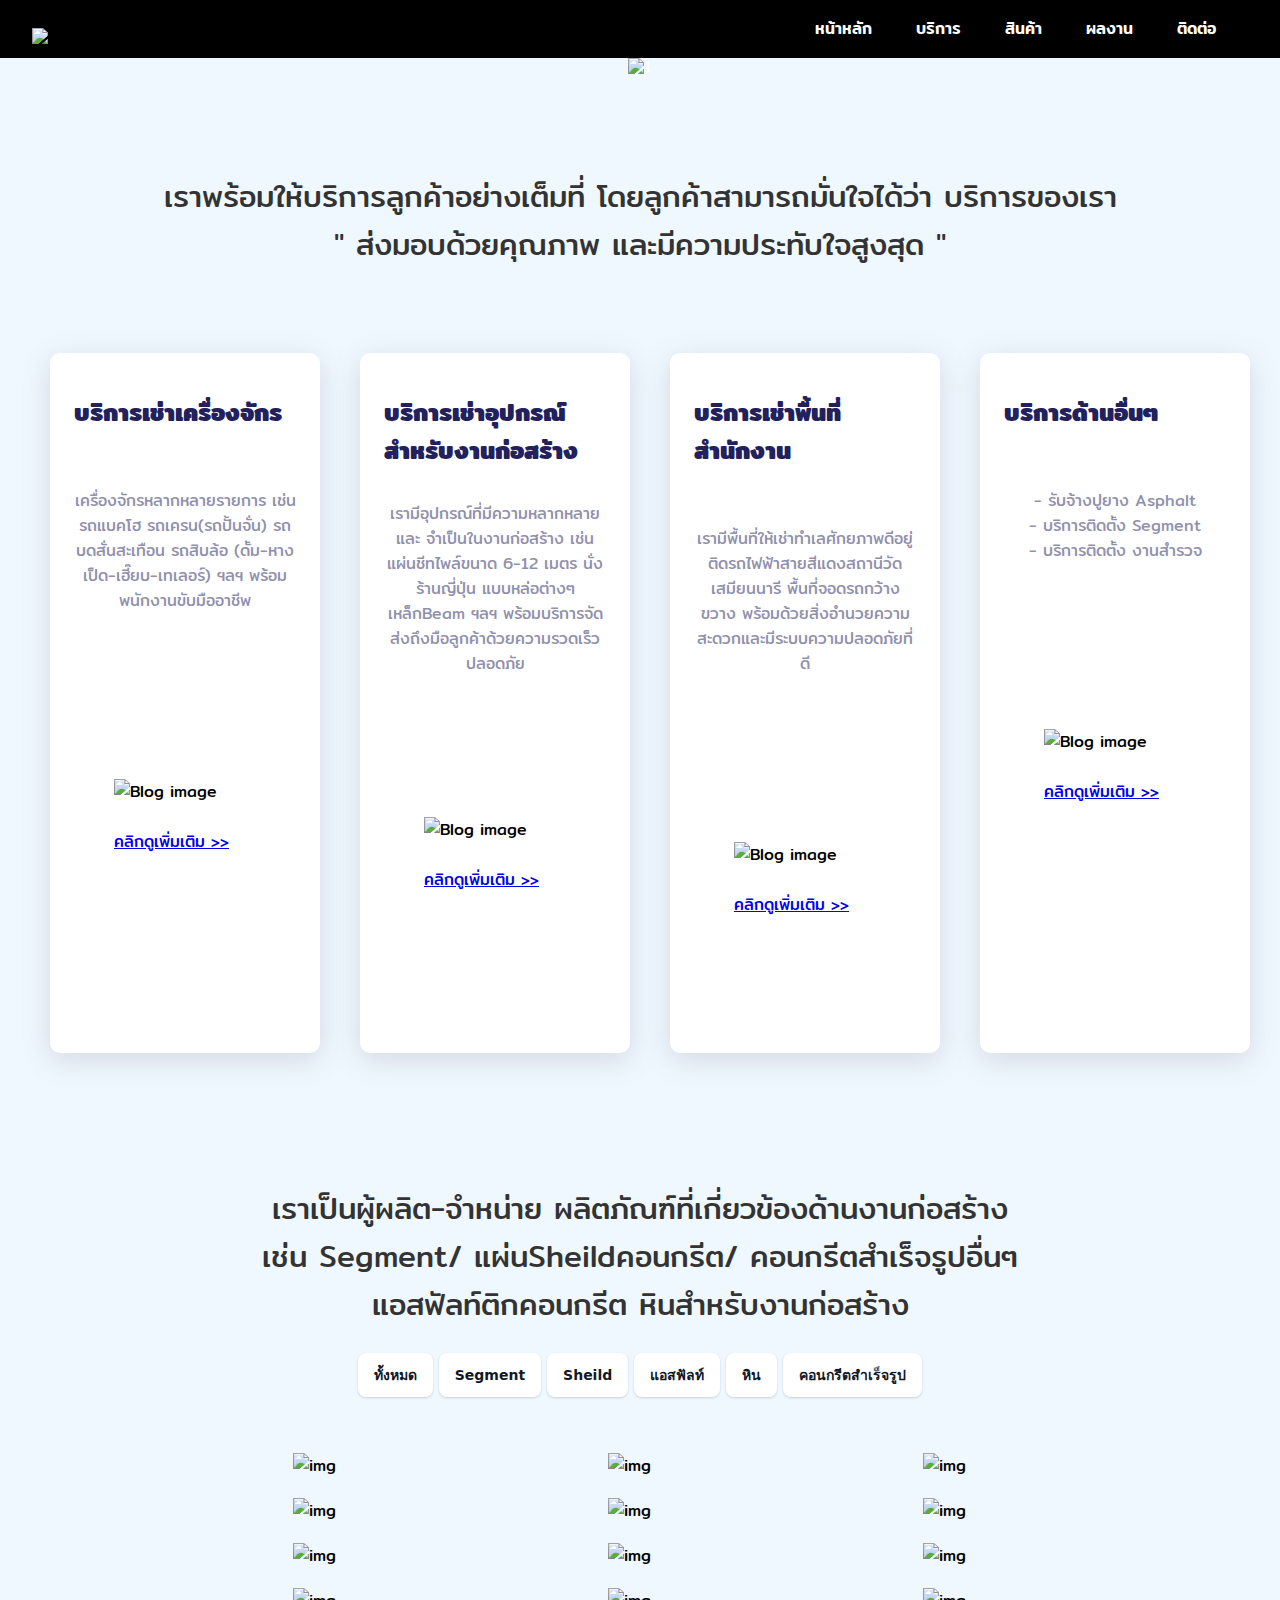
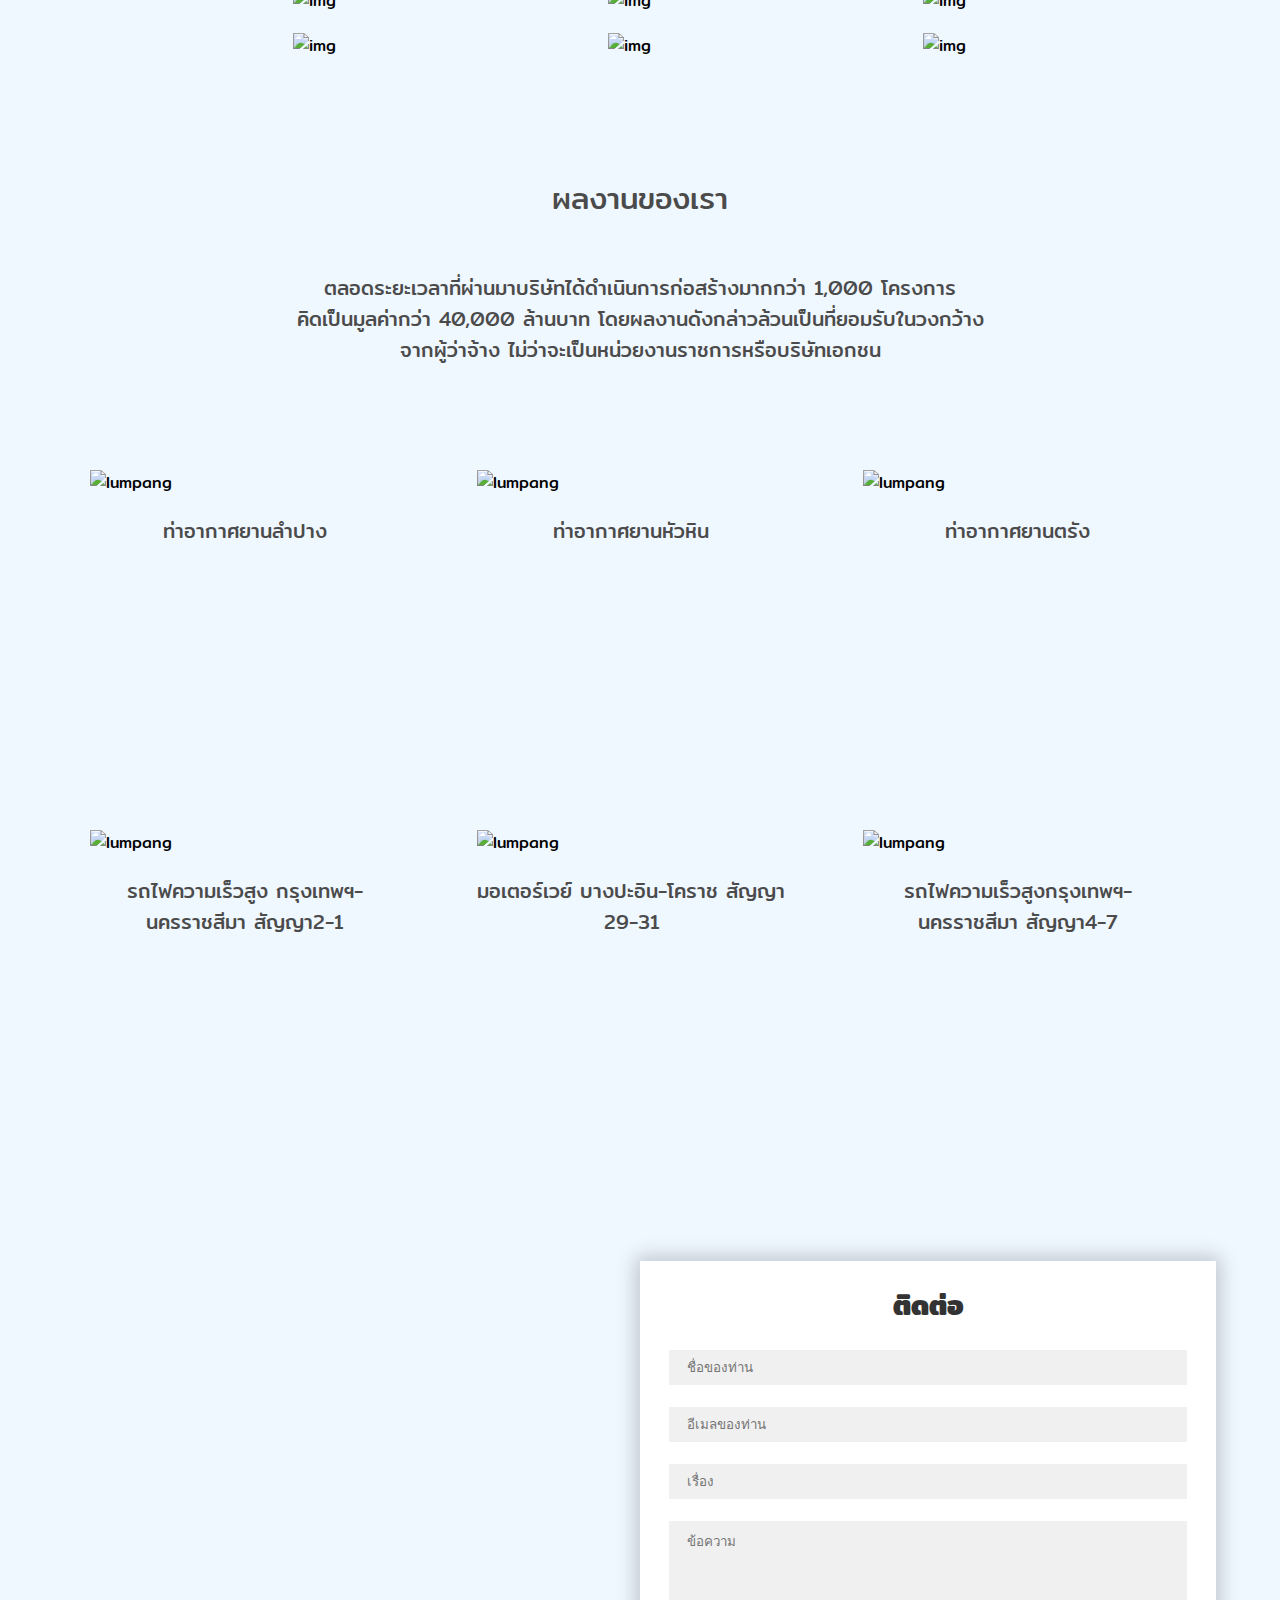
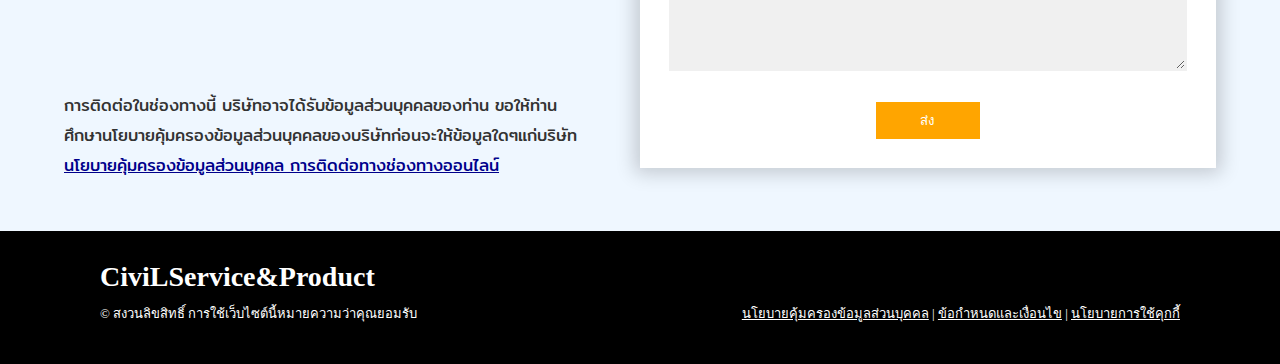
==== commit d39e4ae6: "Update index.html" ====
--- a/index.html
+++ b/index.html
@@ -37,10 +37,71 @@
     </header>
 
     <section id="first">
-      <div class="row">
-        <div class="col-wd-12 col-md-12 col-sm-12">
-          <img src="../rework/image/Carousels/2.jpg">
-      </div>
+    
+      <div class="slider">
+		  	<figure>
+		  		<div class="slide">
+		  			<img src="..//rework/image/Carousels/1.jpg" alt="1">
+		  		</div>
+		  			
+		  		<div class="slide">
+		  			<img src="..//rework/image/Carousels/10.jpg" alt="2">
+		  		</div>
+		  			
+		  		<div class="slide">
+		  			<img src="..//rework/image/Carousels/2.jpg" alt="3">
+		  		</div>
+		  		
+		  		<div class="slide">
+		  			<img src="..//rework/image/Carousels/4.jpg" alt="4">
+		  		</div>
+
+		  		<div class="slide">
+		  			<img src="..//rework/image/Carousels/6.jpg" alt="5">
+		  		</div>
+
+		  		<div class="slide">
+		  			<img src="..//rework/image/Carousels/7.jpg" alt="6">
+		  		</div>
+
+          <div class="slide">
+		  			<img src="..//rework/image/Carousels/9.jpg" alt="7">
+		  		</div>
+
+          <div class="slide">
+		  			<img src="..//rework/image/Carousels/8.jpg" alt="8">
+		  		</div>
+
+          <div class="slide">
+		  			<img src="..//rework/image/Carousels/3.jpg" alt="9">
+		  		</div>
+
+          <div class="slide">
+		  			<img src="..//rework/image/Carousels/5.jpg" alt="10">
+		  		</div>
+
+		  	</figure>
+		  </div>
+    
+		  <!-- /Sliding Background -->
+
+      <script>
+        var myIndex = 0;
+        carousel();
+        
+        function carousel() {
+          var i;
+          var x = document.getElementsByClassName("slide");
+          for (i = 0; i < x.length; i++) {
+            x[i].style.display = "none";  
+          }
+          myIndex++;
+          if (myIndex > x.length) {myIndex = 1}    
+          x[myIndex-1].style.display = "block";  
+          setTimeout(carousel, 3000); // Change image every 2 seconds
+        }
+        </script>
+
     </section>
 
 
--- a/css/style.css
+++ b/css/style.css
@@ -2,7 +2,6 @@
   margin: 0;
   padding: 0;
   box-sizing: border-box;
-  font-family: "Mitr", sans-serif;
 }
   body {
     min-height: 100vh;
@@ -31,12 +30,7 @@
     align-items: center;
     background-color: none;
     font-family: "Mitr", sans-serif;
-  }
-  
-  a{
-    color: darkblue;
-  }
-  
+      
   ul {
     display: flex;  
     box-sizing: border-box;
@@ -87,9 +81,9 @@
     touch-action: manipulation;
     border-radius: 5px;
   }
+  }
 
   section {
-
     display: grid;
     /* justify-content: center;
     align-items: center;
@@ -102,75 +96,10 @@
     background: #eff7ff;;
     text-align: center;
     color: white;
-  }
-  /* Banner */
-  .carousel-wrapper {
-    width: 100%;
-    aspect-ratio: 16/9;
-    overflow: hidden;
-    position: cover;
-  }
-  
-  .slide {
-    width: 100%;
-    height: 100%;
-    position: absolute;
-    transition: transform 300ms ease-out;
-  }
-  
-  .slide img {
-    width: 100%;
-    height: 100%;
-    object-fit: cover;
-    border-radius: inherit;
-  }
-  .overlay-text {
-    position: absolute;
-    top: 50%; 
-    left: 50%; 
-    transform: translate(-50%, -50%); 
-    color: #fff; 
-    padding: 10px 20px; 
-    font-size: 50px; 
-    text-align: center;
-    z-index: 1;
-    font-family: "Raleway", sans-serif;
-    font-weight: 600;
-    background: linear-gradient(0deg,  rgba(153, 151, 151, 0.163) 0%, rgba(33, 33, 33, 0.541) 35%, rgba(0, 0, 0, 0.873) 100%);
-    width: 100%;
-    height: 100%;
-    padding-top: 250px;
-  }
-  
-  .carousel-wrapper .btn {
-    height: 50px;
-    width: 50px;
-    font-size: 30px;
-    background: rgba(0, 0, 0, 0.284);
-    color: rgba(255, 255, 255, 0.359);
-    padding: 8px 10px;
-    border-radius: 50%;
-    border: none;
-    margin: 10px;
-    position: absolute;
-    transform: translateY(-50%);
-    cursor: pointer;
-    display: inline-block;
-    font-weight: bold;
-  }
-  .carousel-wrapper .btn:hover {
-    background: rgba(62, 62, 62, 0.497);
-  }
-  
-  .btn.previous {
-    top: 50%;
-    left: 0;
-  }
-  .btn.next {
-    top: 50%;
-    right: 0;
-  }
+    /* Banner */
+  
   /* End Banner */
+  }
   
   #second {
     background: #eff7ff;
@@ -183,7 +112,6 @@
       font-weight: 0;
       color: #333333;
     }
-
      /* Card */
     *{
       margin: 0;
@@ -215,6 +143,8 @@
     
     .card{
       width: 100%;
+      max-height: 700px;
+      min-height: 700px;
       height: auto;
       background: #fff;
       padding: 1.5rem;
@@ -271,7 +201,6 @@
       color: #22215B;
       cursor: pointer;
     }
-    
 
     
       /* End Card */
@@ -289,70 +218,47 @@
       font-weight: 0;
       color: #333333;
     }
-    /* Menu bar */
-    .menu-bar {
-      border-radius: 30px;
-      height: fit-content;
-      display: inline-flex;
-      background-color: rgba(166, 198, 217, 0.908);
-      -webkit-backdrop-filter: blur(10px);
-      backdrop-filter: blur(10px);  
-      align-items: center;
-      padding: 0 10px;
-      margin: 50px 0 0 0;
-      li {
-        list-style: none;
-        color: rgb(0, 0, 0);
-        font-weight: bold;
-        padding: 12px 16px;
-        margin: 0 8px;
-        position: relative;
-        cursor: pointer;
-        white-space: nowrap;
-        &::before {
-          content: " ";
-          position: absolute;
-          top: 0;
-          left:0;
-          height:100%;
-          width: 100%;
-          z-index:-1;
-          transition: .2s;
-          border-radius: 25px;
-        }
-          &:hover {
-            &::before {
-              box-shadow: rgba(154, 154, 172, 0.2) 0px 7px 29px 0px;
-            }
-            color: rgb(34, 96, 162);
-        }
-      }
-    }
-    /* End Menu bar */
-    /* Card */
-    .box {
-      display: grid;
-      position: relative;
-      margin: 30px;
-    }
-    
-    .box-icon {
-      display: grid;
-      place-items: center;
-    }
-
-    .box-image {
-      min-width: 300px;
-      min-height: 300px;
-      overflow: hidden;
-    
-      img {
-        width: 100%;
-        display: block;
-      }
-    }
-    /* End Card */
-  }
+    #filter-buttons button {
+      background-color: #FFFFFF;
+      border: 0;
+      border-radius: .5rem;
+      box-sizing: border-box;
+      color: #111827;
+      font-family: "Inter var",ui-sans-serif,system-ui,-apple-system,system-ui,"Segoe UI",Roboto,"Helvetica Neue",Arial,"Noto Sans",sans-serif,"Apple Color Emoji","Segoe UI Emoji","Segoe UI Symbol","Noto Color Emoji";
+      font-size: .875rem;
+      font-weight: 600;
+      line-height: 1.25rem;
+      padding: .75rem 1rem;
+      text-align: center;
+      text-decoration: none #D1D5DB solid;
+      text-decoration-thickness: auto;
+      box-shadow: 0 1px 3px 0 rgba(0, 0, 0, 0.1), 0 1px 2px 0 rgba(0, 0, 0, 0.06);
+      cursor: pointer;
+      user-select: none;
+      -webkit-user-select: none;
+      touch-action: manipulation;
+    }
+    #filter-buttons button:hover {
+      background-color: rgb(249,250,251);
+    }
+    #filter-buttons button.active {
+      outline: 2px solid transparent;
+    outline-offset: 2px;
+    }
+    #filterable-cards .card {
+      max-width: 400px;
+      max-height: 400px;
+    }
+    #filterable-cards .card.hide {
+      display: none;
+    }
+    img{
+      width: 400px;
+      height: 400px;
+      padding-bottom: 20px;
+      padding-right: 20px;
+    }
+}
 
   #portfolio{
     background: #eff7ff;
@@ -378,6 +284,7 @@
     .container {
       padding-top: 20px;
     }
+    
 
   }
 
@@ -416,12 +323,14 @@
   a:hover {
     color: #6baecd;
   }
-
+  /* .map{
+    padding-left:50px;
+  } */
   iframe{
-
-    width: 100%;
-    height: 500px;
-    
+    margin-left: 50px;
+    margin-right: 50px;
+    width: 90%;
+    min-height: 400px;
   }
   /* contact form */
   .contact .info-item {
@@ -631,7 +540,134 @@
     width: 45%;
     height: 100%;
   }
-}
+  
+}
+  /*description*/
+  #description .map{
+    padding-left:50px;
+    width: 100%;
+    height: 100%;
+  } 
+
+  #description{
+    background: #eff7ff;;
+    width: 100%; 
+    font-family: "Mitr", sans-serif;
+
+  }
+
+  #description .float-parent-element { 
+    width: 100%; 
+    padding-top: 4%;
+    padding-left: 5%;
+    padding-right: 5%;
+    padding-bottom: 4%;
+
+} 
+#description .float-child-element { 
+    float: left; 
+    width: 50%; 
+    font-family: "Mitr", sans-serif;
+    line-height: 30px;
+    } 
+    
+#description .float-child-element .input{ 
+      font-family: "Mitr", sans-serif;
+      } 
+
+#description .float-child-element iframe{
+  width: 100%;
+  height: 100%;
+}
+
+#description .des { 
+   color: #333333;
+   font-size: 16.5px;
+
+} 
+
+#description .contact { 
+    background: white;
+   color: #333333;
+   font-size: 18.5px;
+}
+
+
+#description .field{
+  
+  width: 100%;
+  border: 2px solid rgba(0, 0, 0, 0);
+  outline: none;
+  background-color: rgba(230, 230, 230, 0.6);
+  padding: .5rem 1rem;
+  margin-bottom: 22px;
+  transition: .3s;
+}
+
+#description .field:hover{
+ background-color: rgba(0, 0, 0, 0.1);
+}
+
+#description .btn{
+  
+  width: 20%;
+  padding: .5rem 1rem;
+  background: orange;
+  color: white;
+  border: none;
+  outline: none;
+  cursor: pointer;
+  transition: .3s;
+ }
+
+ 
+#description .btn:hover{
+  background-color: #27ae60;
+ }
+ #description textarea{
+min-height: 150px;
+ }
+
+/* footer */
+
+#footer {
+  background: black;
+  padding: 0 0 20px 0;
+  color: #fff;
+  font-size: 14px;
+}
+
+#footer .container{
+  padding-left: 100px;
+  padding-top: 30px ;
+}
+
+
+#footer .footer-top .social-links a:hover {
+  background: #67b0d1;
+  color: #fff;
+  text-decoration: none;
+}
+
+  #footer .credits-left{
+      padding-top: 10px;
+      text-align: left;
+      font-size: 13px;
+      color: #fff;
+      padding-left: 100px;
+      padding-right: 100px;
+      padding-bottom: 20px;
+  }
+
+  #footer .copyright {
+      border-top: 1px solid #385b6b;
+      text-align: center;
+      padding-top: 30px;
+    }
+
+  #footer a{
+    color:#fff;
+  }
   
 
   /* Grid Responsive */
@@ -732,141 +768,5 @@
 	
 }
   
-  .des span{
-    padding-left: 100px;
-    padding-right: 100px;
-    color: black;
-    line-height: 15px;
-  }
-
   /* End Grid Responsive */
 
-
-  
-  --------------------------------------------------------------*/
-  /*description*/
-  #description .map{
-    padding-left:50px;
-    width: 100%;
-    height: 100%;
-  } 
-
-  #description{
-    width: 100%; 
-    font-family: "Mitr", sans-serif;
-
-  }
-
-  #description .float-parent-element { 
-    width: 100%; 
-    padding-top: 4%;
-    padding-left: 5%;
-    padding-right: 5%;
-    padding-bottom: 4%;
-
-} 
-#description .float-child-element { 
-    float: left; 
-    width: 50%; 
-    font-family: "Mitr", sans-serif;
-    line-height: 30px;
-    } 
-    
-#description .float-child-element .input{ 
-      font-family: "Mitr", sans-serif;
-      } 
-
-#description .float-child-element iframe{
-  width: 100%;
-  height: 100%;
-}
-
-#description .des { 
-   color: #333333;
-   font-size: 16.5px;
-
-} 
-
-#description .contact { 
- 
-   color: #333333;
-   font-size: 18.5px;
-}
-
-
-#description .field{
-  
-  width: 100%;
-  border: 2px solid rgba(0, 0, 0, 0);
-  outline: none;
-  background-color: rgba(230, 230, 230, 0.6);
-  padding: .5rem 1rem;
-  margin-bottom: 22px;
-  transition: .3s;
-}
-
-#description .field:hover{
- background-color: rgba(0, 0, 0, 0.1);
-}
-
-#description .btn{
-  
-  width: 20%;
-  padding: .5rem 1rem;
-  background: orange;
-  color: white;
-  border: none;
-  outline: none;
-  cursor: pointer;
-  transition: .3s;
- }
-
- 
-#description .btn:hover{
-  background-color: #27ae60;
- }
- #description textarea{
-min-height: 150px;
- }
-
- 
-/* footer */
-
-#footer {
-  background: black;
-  padding: 0 0 20px 0;
-  color: #fff;
-  font-size: 14px;
-}
-
-#footer .container{
-  padding-left: 100px;
-  padding-top: 30px ;
-}
-
-
-#footer .footer-top .social-links a:hover {
-  background: #67b0d1;
-  color: #fff;
-  text-decoration: none;
-}
-
-  #footer .credits-left{
-      padding-top: 10px;
-      text-align: left;
-      font-size: 13px;
-      color: #fff;
-      padding-left: 100px;
-      padding-right: 100px;
-      padding-bottom: 20px;
-  }
-
-  #footer .copyright {
-      border-top: 1px solid #385b6b;
-      text-align: center;
-      padding-top: 30px;
-    }
-
-  #footer a{
-    color:#fff;
-  }
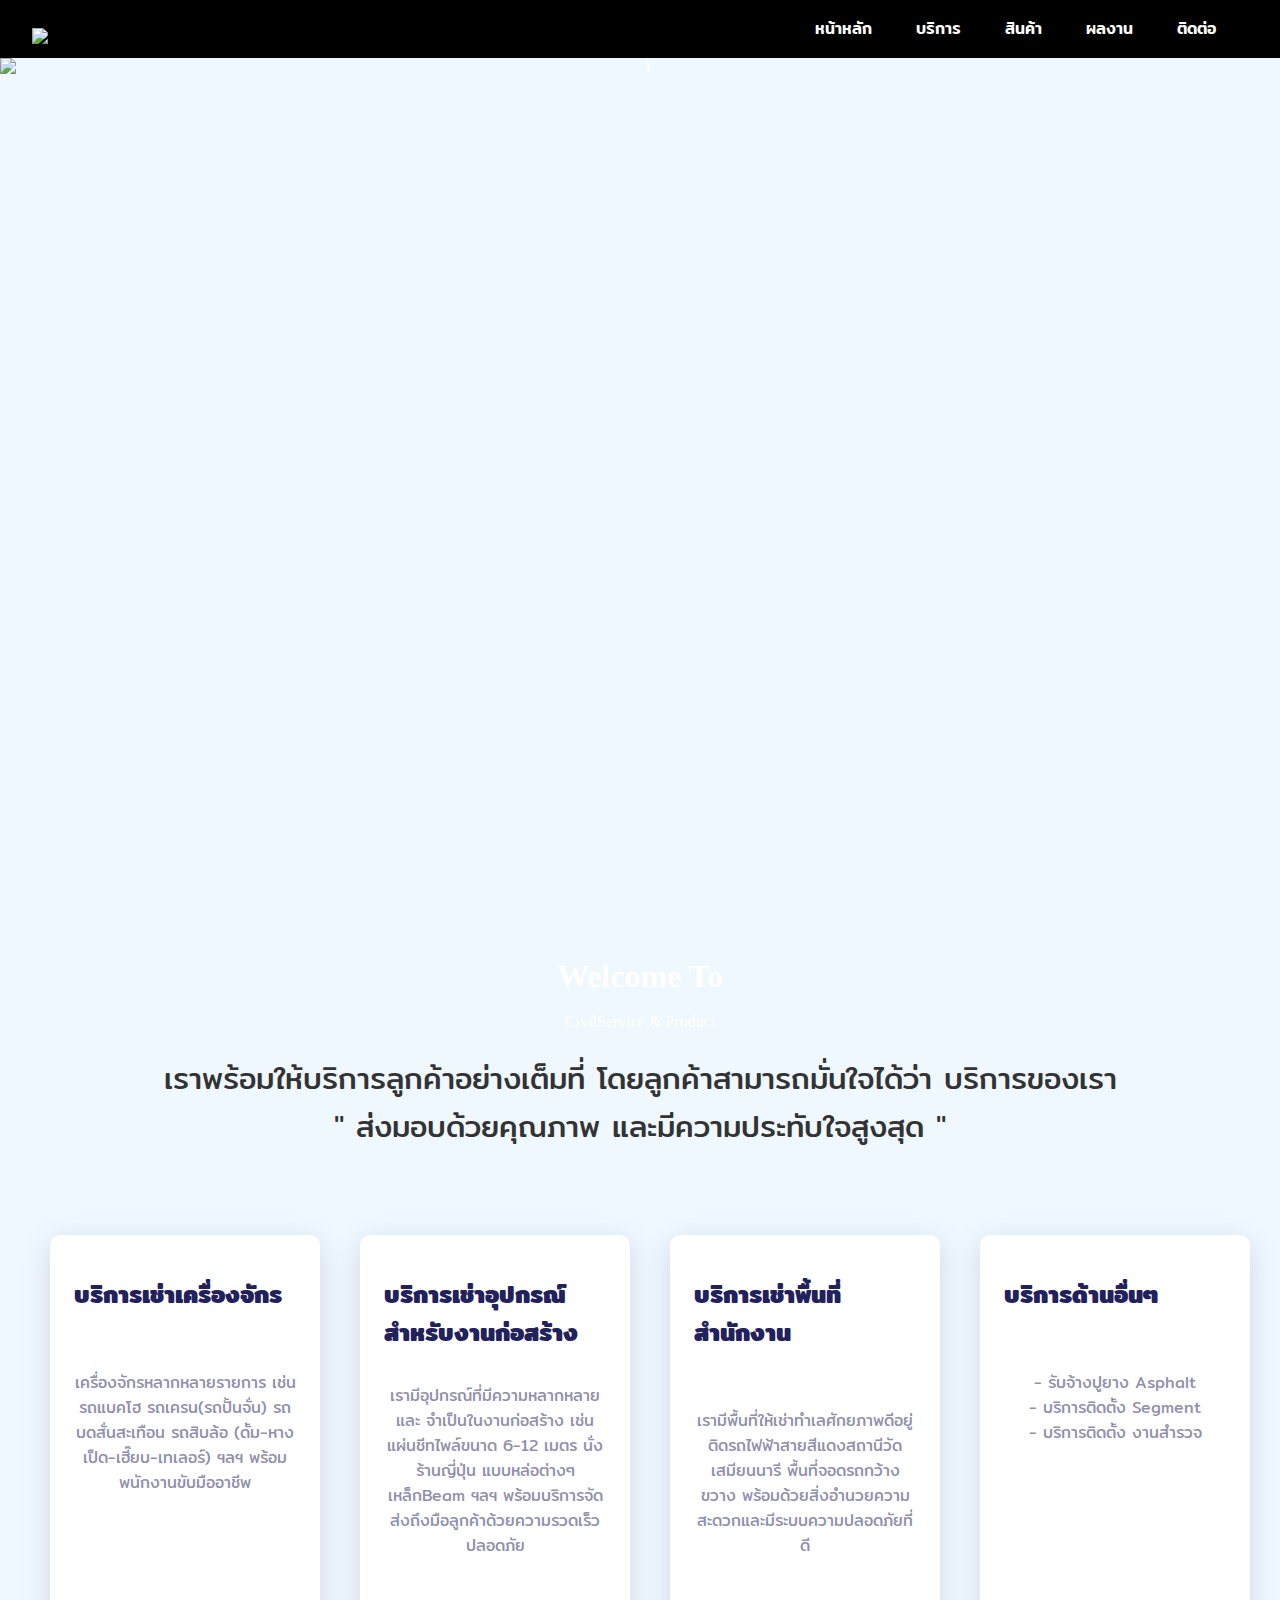
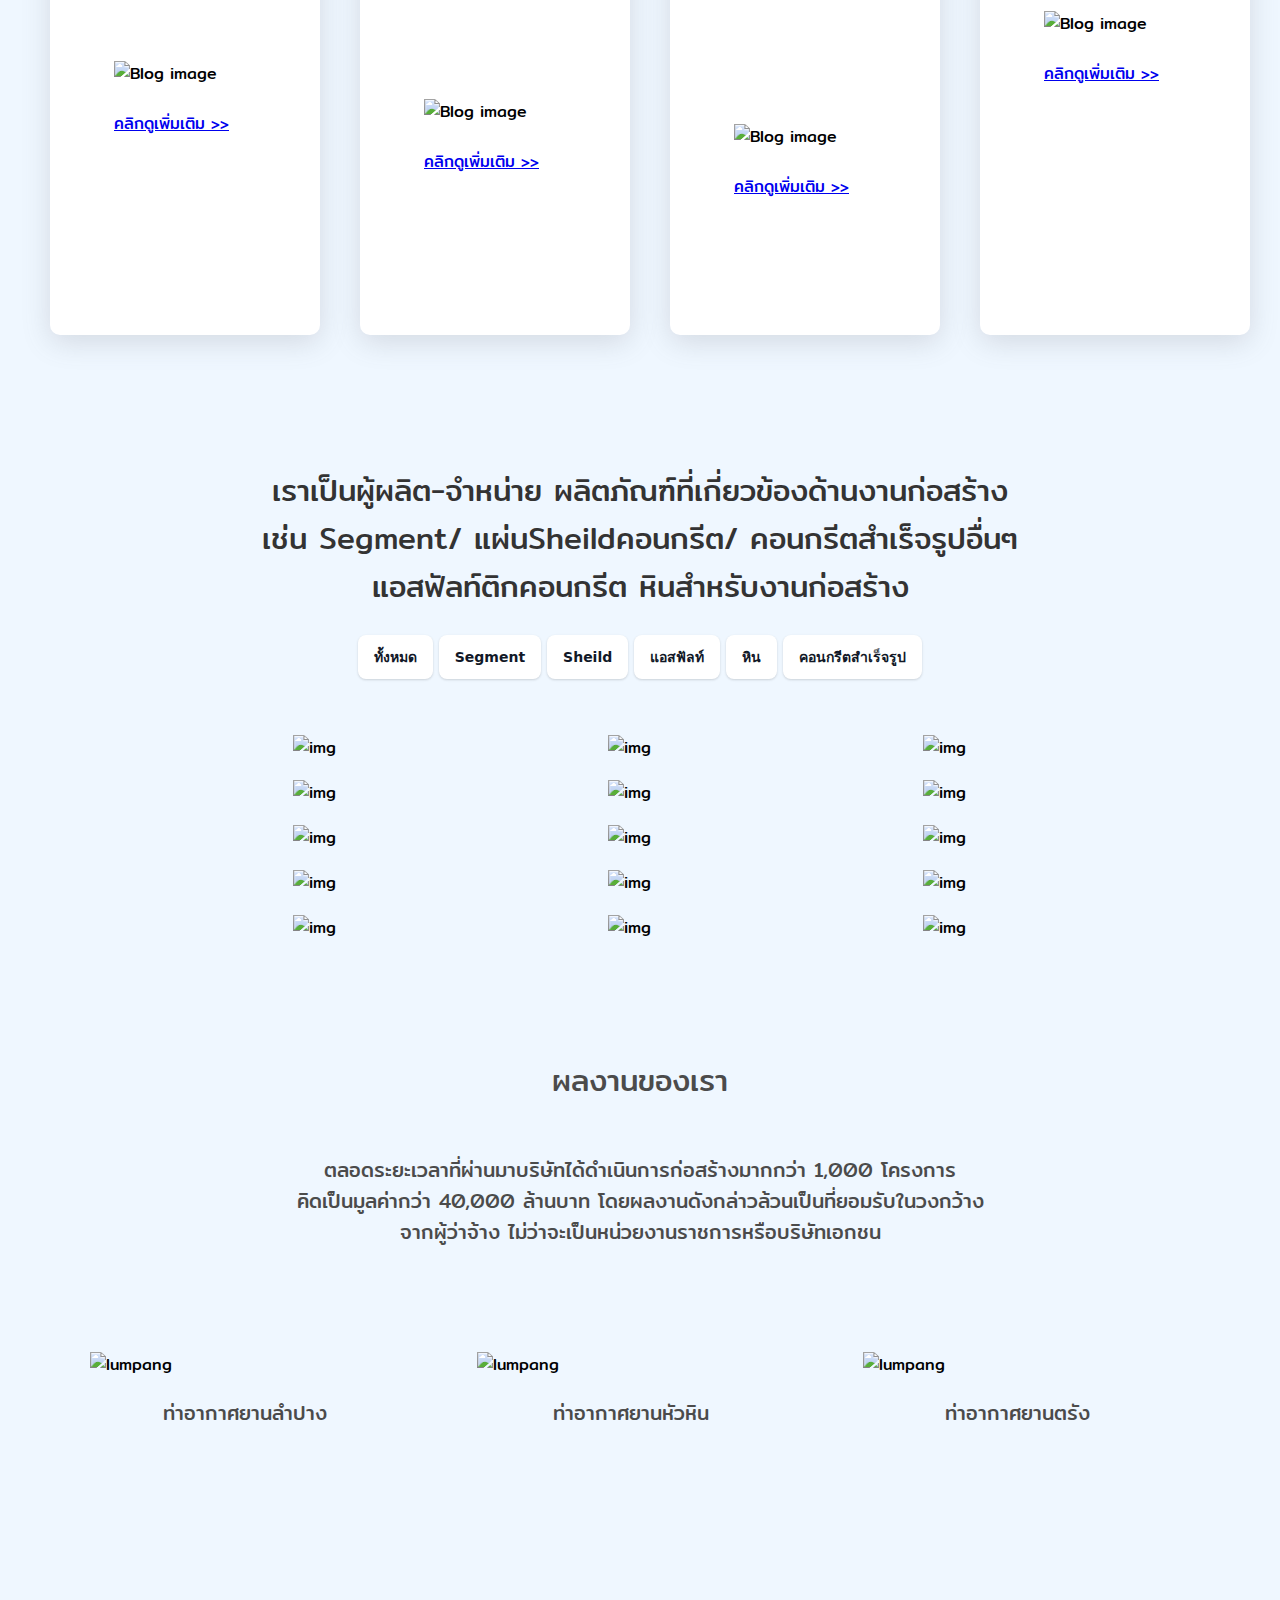
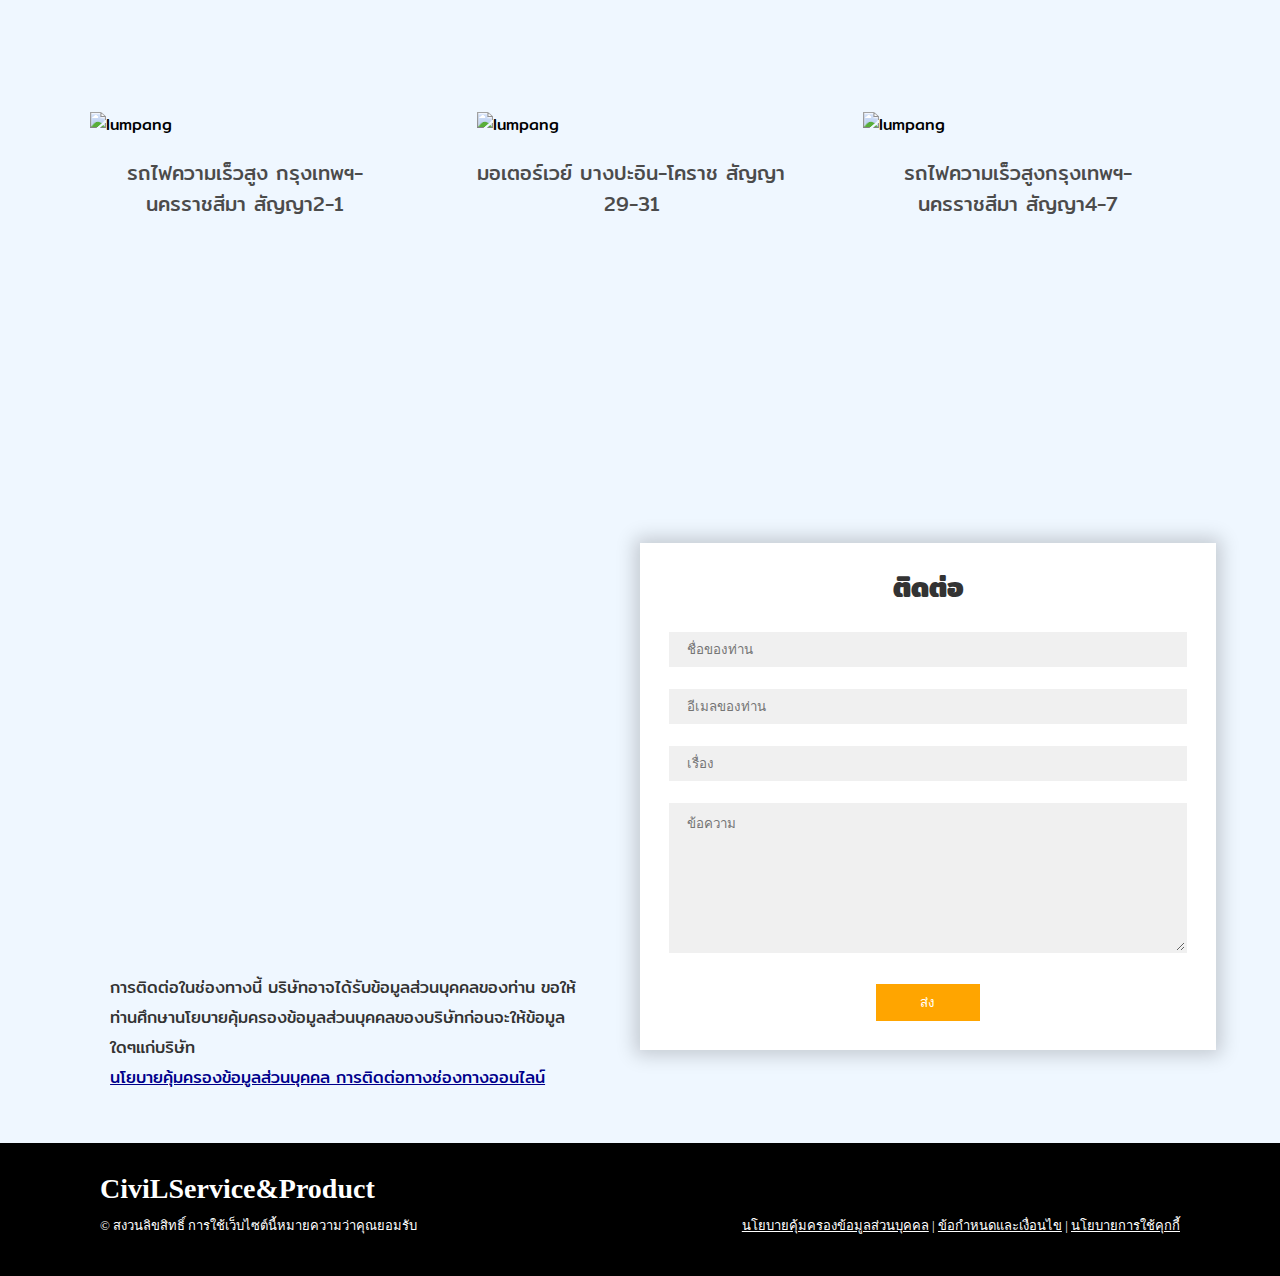
==== commit db709201: "Update index.html" ====
--- a/index.html
+++ b/index.html
@@ -17,6 +17,7 @@
   <link href="css/style.css" rel="stylesheet">
   <!-- Script file -->
   <script src="script.js" defer></script>
+  <link rel="stylesheet" href="https://maxcdn.bootstrapcdn.com/font-awesome/4.5.0/css/font-awesome.min.css">
   
 </head>
 <body>
@@ -42,42 +43,63 @@
 		  	<figure>
 		  		<div class="slide">
 		  			<img src="..//rework/image/Carousels/1.jpg" alt="1">
+            <figcaption><h1>Welcome To</h1><br><p>CivilService & Product</p><br><br>
+            <a href="#second"><span></span><div class="pos down-arrow"></div></a></figcaption>
+            </figure>
 		  		</div>
 		  			
 		  		<div class="slide">
 		  			<img src="..//rework/image/Carousels/10.jpg" alt="2">
+            <figcaption><h1>Welcome To</h1><br><p>CivilService & Product</p><br><br>
+            <a href="#second"><span></span><div class="pos down-arrow"></div></a></figcaption>
 		  		</div>
 		  			
 		  		<div class="slide">
 		  			<img src="..//rework/image/Carousels/2.jpg" alt="3">
+            <figcaption><h1>Welcome To</h1><br><p>CivilService & Product</p><br><br>
+            <a href="#second"><span></span><div class="pos down-arrow"></div></a></figcaption>
 		  		</div>
 		  		
 		  		<div class="slide">
 		  			<img src="..//rework/image/Carousels/4.jpg" alt="4">
+            <figcaption><h1>Welcome To</h1><br><p>CivilService & Product</p><br><br>
+            <a href="#second"><span></span><div class="pos down-arrow"></div></a></figcaption>
 		  		</div>
 
 		  		<div class="slide">
 		  			<img src="..//rework/image/Carousels/6.jpg" alt="5">
+            <figcaption><h1>Welcome To</h1><br><p>CivilService & Product</p><br><br>
+            <a href="#second"><span></span><div class="pos down-arrow"></div></a></figcaption>
 		  		</div>
 
 		  		<div class="slide">
 		  			<img src="..//rework/image/Carousels/7.jpg" alt="6">
+            <figcaption><h1>Welcome To</h1><br><p>CivilService & Product</p><br><br>
+            <a href="#second"><span></span><div class="pos down-arrow"></div></a></figcaption>
 		  		</div>
 
           <div class="slide">
 		  			<img src="..//rework/image/Carousels/9.jpg" alt="7">
+            <figcaption><h1>Welcome To</h1><br><p>CivilService & Product</p><br><br>
+            <a href="#second"><span></span><div class="pos down-arrow"></div></a></figcaption>
 		  		</div>
 
           <div class="slide">
 		  			<img src="..//rework/image/Carousels/8.jpg" alt="8">
+            <figcaption><h1>Welcome To</h1><br><p>CivilService & Product</p><br><br>
+            <a href="#second"><span></span><div class="pos down-arrow"></div></a></figcaption>
 		  		</div>
 
           <div class="slide">
 		  			<img src="..//rework/image/Carousels/3.jpg" alt="9">
+            <figcaption><h1>Welcome To</h1><br><p>CivilService & Product</p><br><br>
+            <a href="#second"><span></span><div class="pos down-arrow"></div></a></figcaption>
 		  		</div>
 
           <div class="slide">
 		  			<img src="..//rework/image/Carousels/5.jpg" alt="10">
+            <figcaption><h1>Welcome To</h1><br><p>CivilService & Product</p><br><br>
+            <a href="#second"><span></span><div class="pos down-arrow"></div></a></figcaption>
 		  		</div>
 
 		  	</figure>
@@ -106,6 +128,7 @@
 
 
       <section id="second">
+        
           <div class="row">
                 <!-- Title -->
               <div class="col-wd-12 col-md-12 col-sm-12">
@@ -356,30 +379,30 @@
 
       <div class="float-parent-element">
      
-       <div class="float-child-element">
-         <div class="des">
-          <div class="map">
-          <iframe style="width: 90%; height: 390px;" src="https://www.google.com/maps/embed?pb=!1m18!1m12!1m3!1d3873.9658893495107!2d100.55430217490783!3d13.841086095220438!2m3!1f0!2f0!3f0!3m2!1i1024!2i768!4f13.1!3m3!1m2!1s0x30e29cedb136881d%3A0xad0a04cf246ce1e8!2z4Lia4Lih4LiILiDguIvguLXguKfguLTguKXguYDguK3guJnguIjguLXguYDguJnguLXguKLguKPguLTguIc!5e0!3m2!1sth!2sth!4v1694770966353!5m2!1sth!2sth" frameborder="0" allowfullscreen></iframe></div>
-          <br>
-              <p style="padding-right: 10%;">การติดต่อในช่องทางนี้ บริษัทอาจได้รับข้อมูลส่วนบุคคลของท่าน ขอให้ท่านศึกษานโยบายคุ้มครองข้อมูลส่วนบุคคลของบริษัทก่อนจะให้ข้อมูลใดๆแก่บริษัท</p>
-              <a style="color: darkblue;" href="../rework/pdpa1.html"> นโยบายคุ้มครองข้อมูลส่วนบุคคล การติดต่อทางช่องทางออนไลน์</a>
-         </div>
+        <div class="float-child-element">
+          <div class="des">
+           <div class="map">
+           <iframe style="width: 90%; height: 390px;" src="https://www.google.com/maps/embed?pb=!1m18!1m12!1m3!1d3873.9658893495107!2d100.55430217490783!3d13.841086095220438!2m3!1f0!2f0!3f0!3m2!1i1024!2i768!4f13.1!3m3!1m2!1s0x30e29cedb136881d%3A0xad0a04cf246ce1e8!2z4Lia4Lih4LiILiDguIvguLXguKfguLTguKXguYDguK3guJnguIjguLXguYDguJnguLXguKLguKPguLTguIc!5e0!3m2!1sth!2sth!4v1694770966353!5m2!1sth!2sth" frameborder="0" allowfullscreen></iframe></div>
+           <br>
+               <p style="padding-right: 10%; padding-left: 8%;">การติดต่อในช่องทางนี้ บริษัทอาจได้รับข้อมูลส่วนบุคคลของท่าน ขอให้ท่านศึกษานโยบายคุ้มครองข้อมูลส่วนบุคคลของบริษัทก่อนจะให้ข้อมูลใดๆแก่บริษัท</p>
+               <a style="color: darkblue; padding-left: 8%;" href="../rework/pdpa1.html"> นโยบายคุ้มครองข้อมูลส่วนบุคคล การติดต่อทางช่องทางออนไลน์</a>
+          </div>
+        </div>
+     
+      
+        <div class="float-child-element" style="box-shadow: 0px 0px 18px 5px rgba(0, 0, 0, 0.19); ">
+          <div class="contact" style="padding: 5%;">
+           <h2 style="text-align: center;">ติดต่อ</h2><br>
+           <input type="text" class="field" placeholder="ชื่อของท่าน">
+           <input type="text" class="field" placeholder="อีเมลของท่าน">
+           <br><input type="text" class="field" placeholder="เรื่อง">
+           <br><textarea class="field" placeholder="ข้อความ"></textarea>
+           <br><center><button class="btn" >ส่ง</button></center>
+          </div>
+        </div>
+      
+      
        </div>
-    
-     
-       <div class="float-child-element" style="box-shadow: 0px 0px 18px 5px rgba(0, 0, 0, 0.19); ">
-         <div class="contact" style="padding: 5%;">
-          <h2 style="text-align: center;">ติดต่อ</h2><br>
-          <input type="text" class="field" placeholder="ชื่อของท่าน">
-          <input type="text" class="field" placeholder="อีเมลของท่าน">
-          <br><input type="text" class="field" placeholder="เรื่อง">
-          <br><textarea class="field" placeholder="ข้อความ"></textarea>
-          <br><center><button class="btn" >ส่ง</button></center>
-         </div>
-       </div>
-     
-     
-      </div>
      </section>
 
      <!-- ======= Footer ======= -->
--- a/css/style.css
+++ b/css/style.css
@@ -91,15 +91,64 @@
     font-weight: bold; */
   }
  
-  
   #first {
+    min-height: 100vh;
     background: #eff7ff;;
     text-align: center;
     color: white;
-    /* Banner */
+    background-size: cover;
+    overflow-y: scroll;
+  }
+
+  #first .img{
+    width: 100%;
+    height: 100%;
+    margin: 0px;
+    padding: 0px;
+  }
+
+  
+  #first .slide {
+    width: 100%;
+    height: 100%;
+    position: absolute;
+    transition: transform 300ms ease-out;
+  }
+  
+  #first .slide img {
+    width: 100%;
+    height: 100%;
+    object-fit: cover;
+    border-radius: inherit;
+  }
+  #first .overlay-text {
+    position: absolute;
+    top: 50%; 
+    left: 50%; 
+    transform: translate(-50%, -50%); 
+    color: #fff; 
+    padding: 10px 20px; 
+    font-size: 50px; 
+    text-align: center;
+    z-index: 1;
+    font-family: "Raleway", sans-serif;
+    font-weight: 600;
+    background: linear-gradient(0deg,  rgba(153, 151, 151, 0.163) 0%, rgba(33, 33, 33, 0.541) 35%, rgba(0, 0, 0, 0.873) 100%);
+    width: 100%;
+    height: 100%;
+    padding-top: 250px;
+  }
+  #first .slider figure img{
+    width: 100%;
+    height: 100vh;
+    background-size: cover;
+    background-position: center;
+    background-repeat: no-repeat;
+    float: left;
+  }
   
   /* End Banner */
-  }
+  
   
   #second {
     background: #eff7ff;
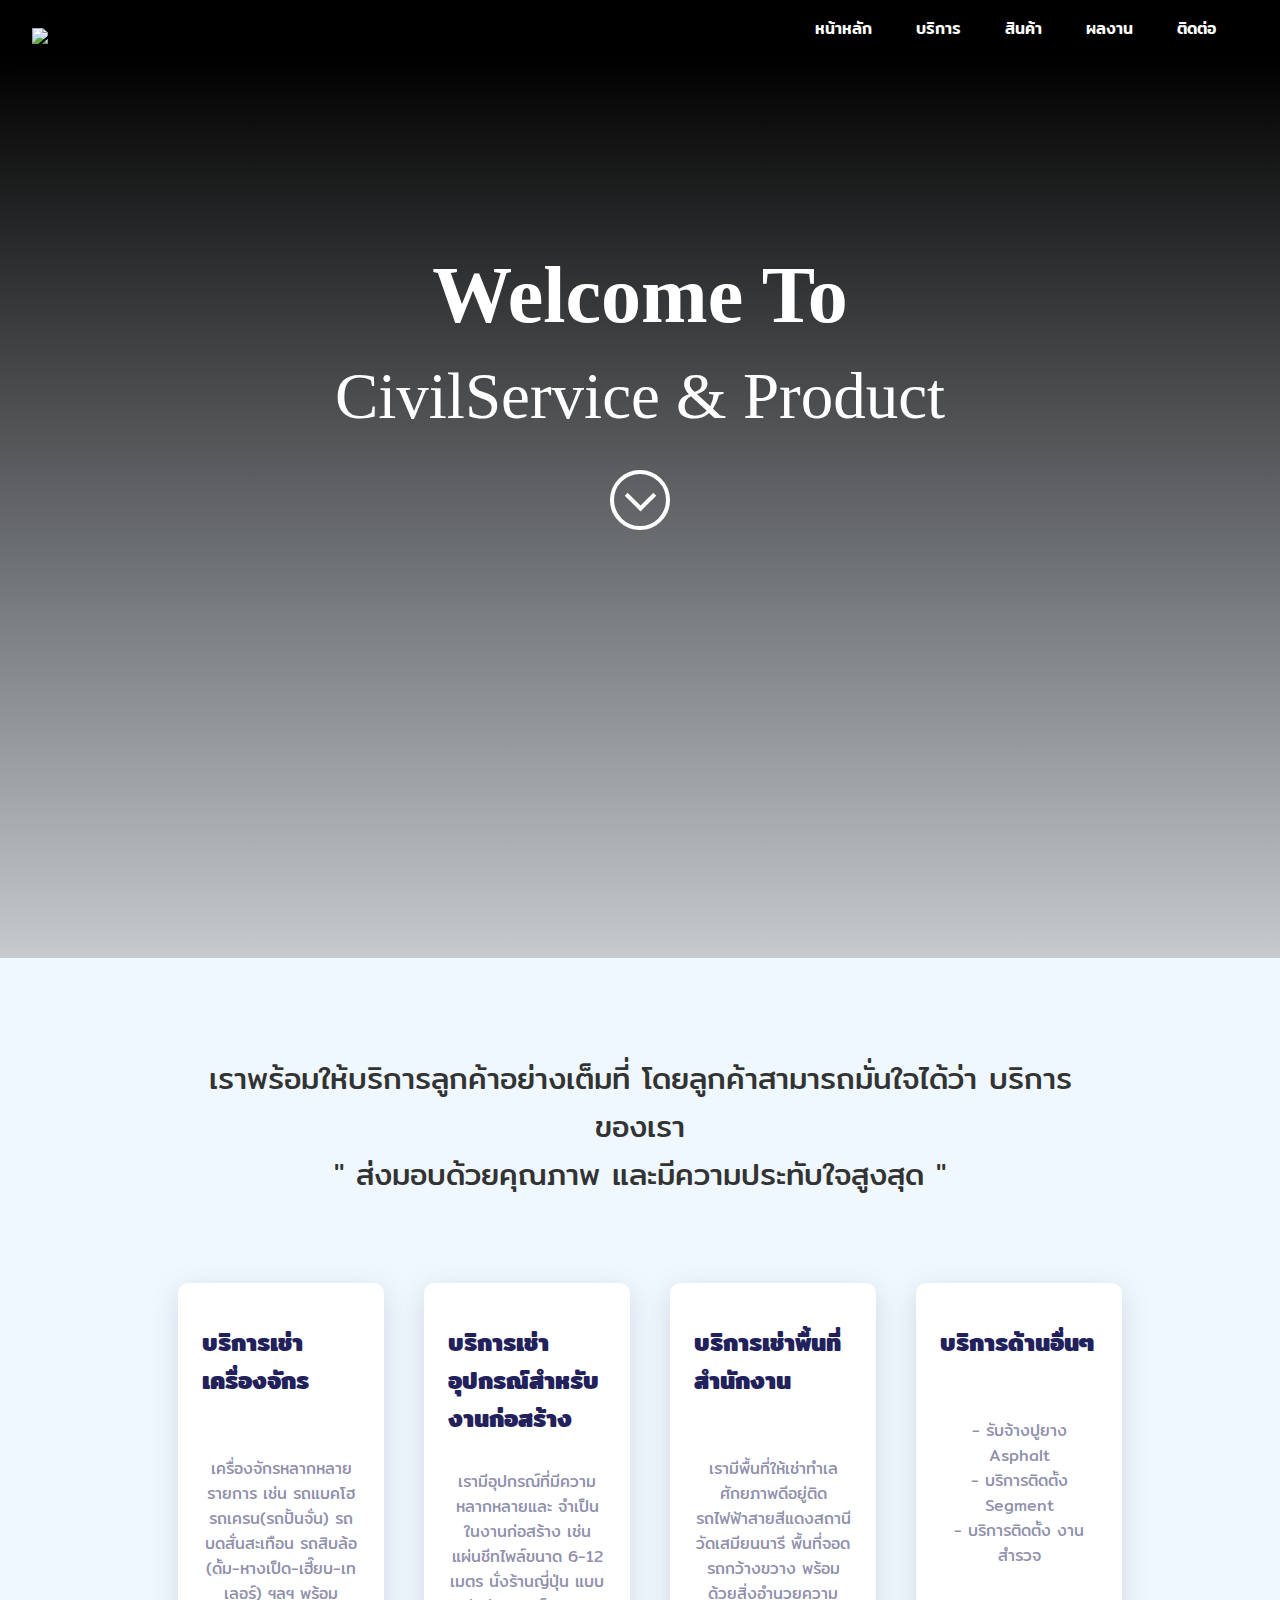
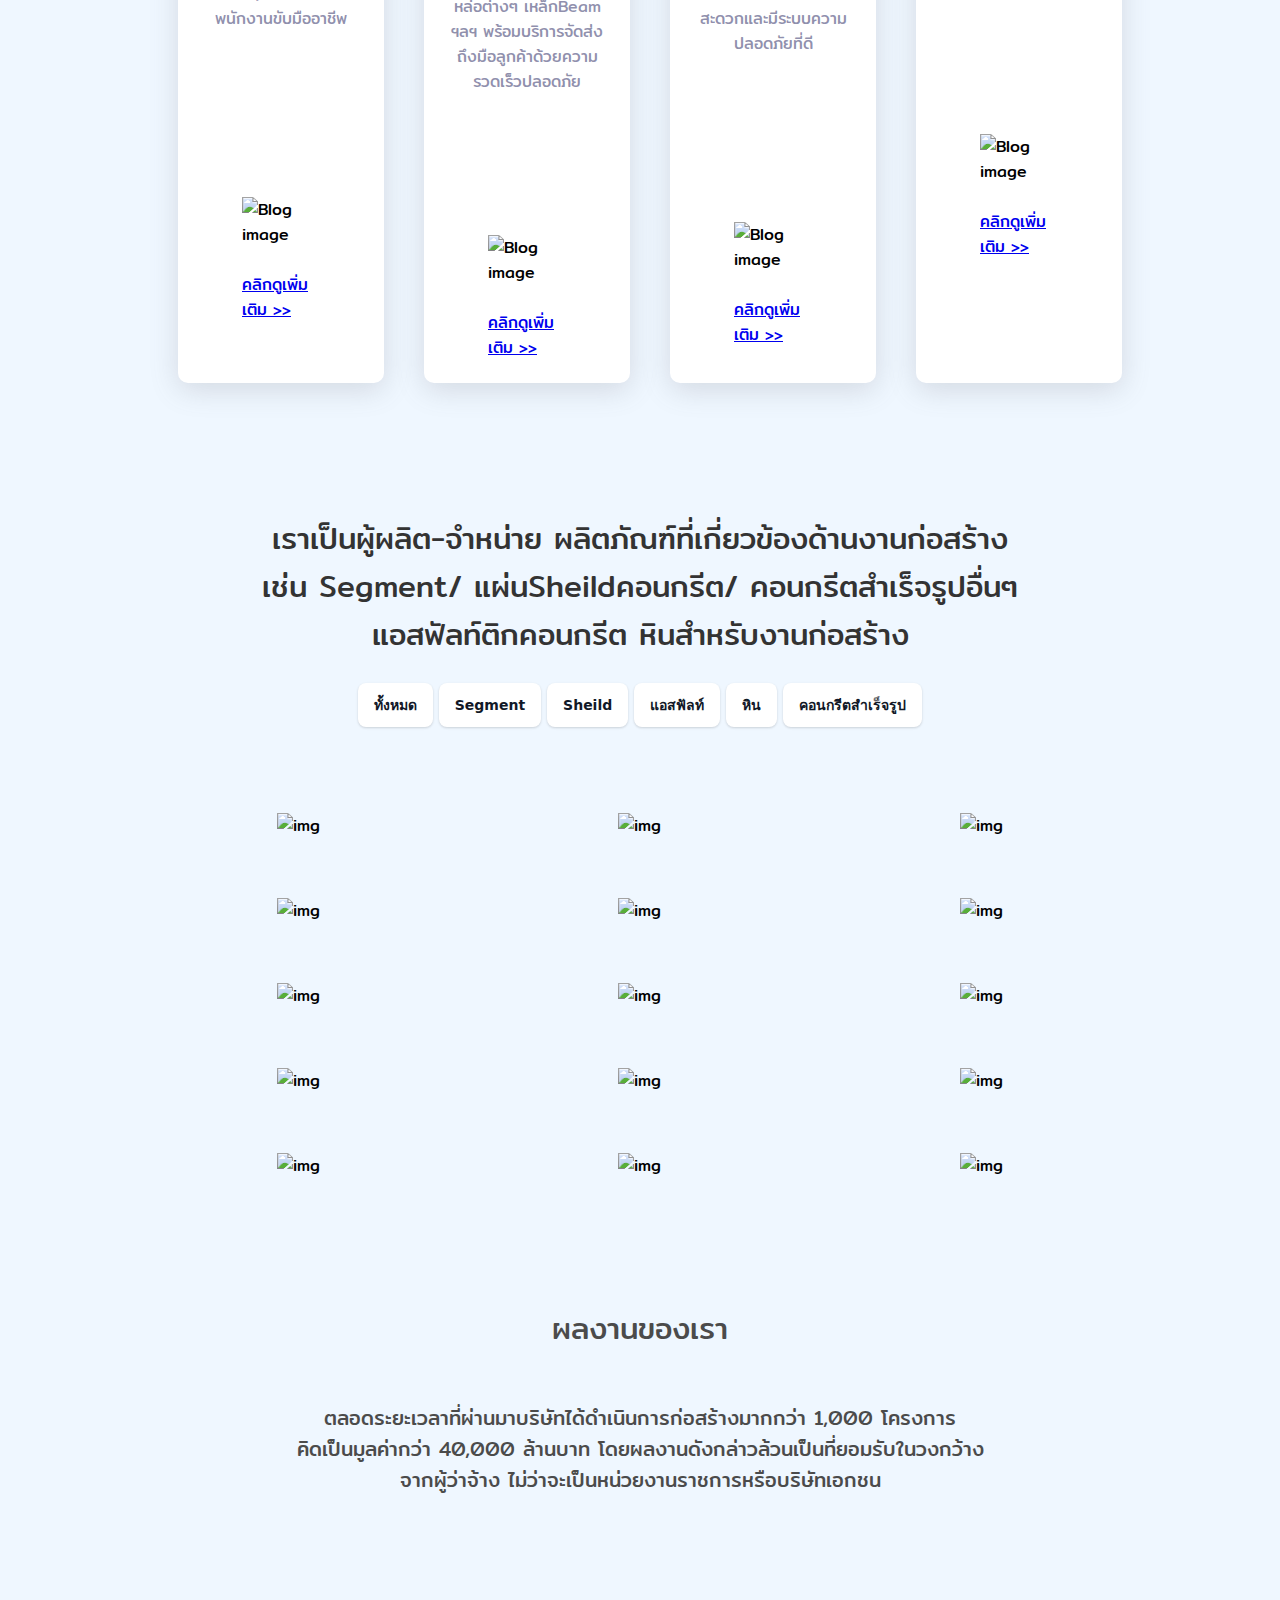
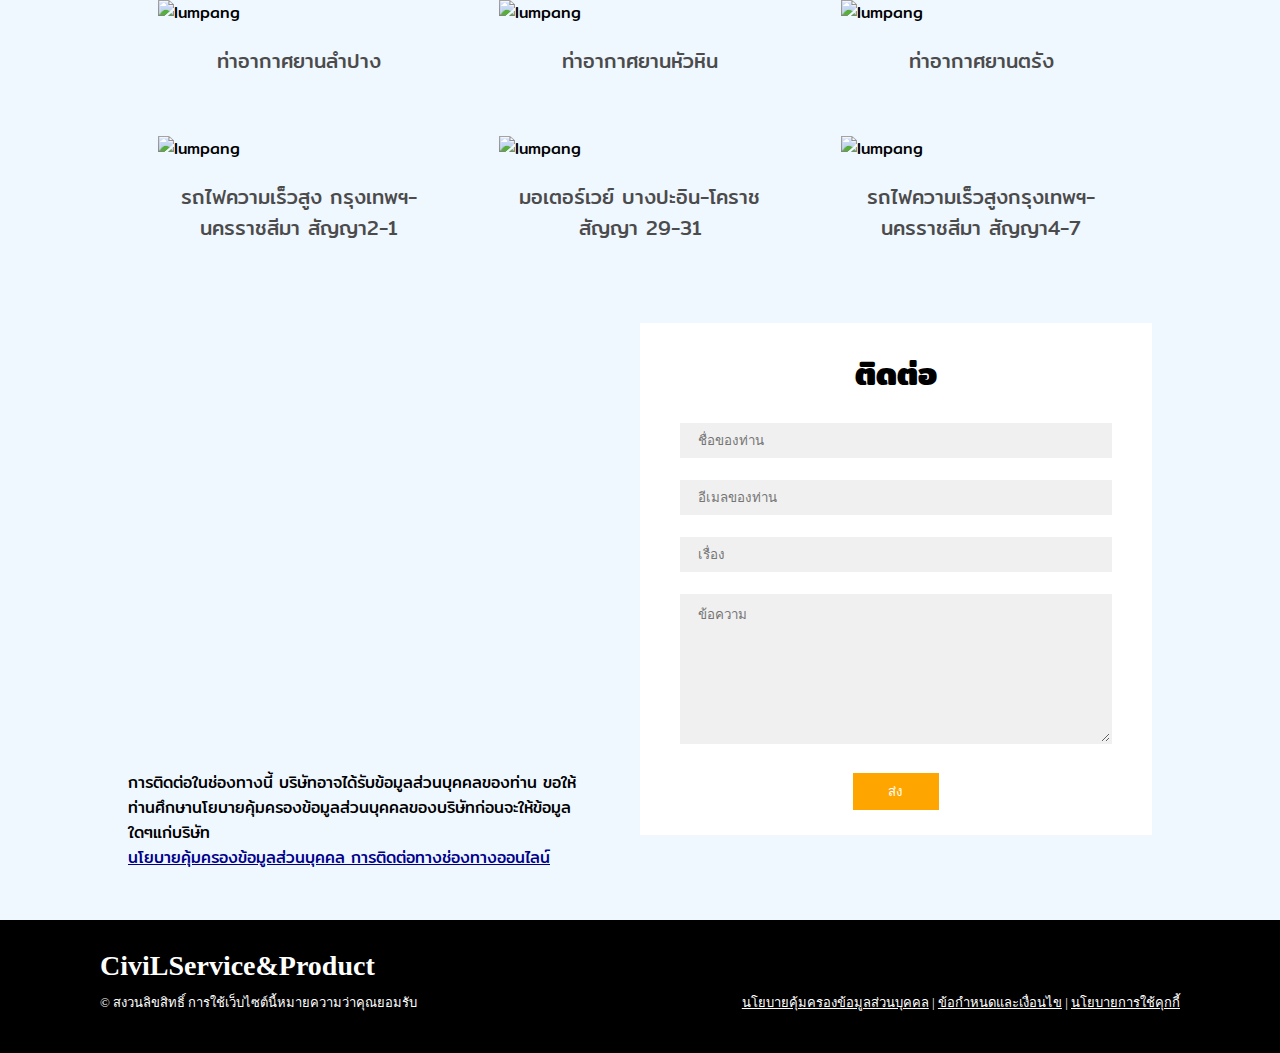
==== commit bdc2a83f: "Update index.html" ====
--- a/index.html
+++ b/index.html
@@ -37,7 +37,7 @@
       </nav>
     </header>
 
-    <section id="first">
+    <section id="first" style="padding: 0%;">
     
       <div class="slider">
 		  	<figure>
@@ -231,37 +231,37 @@
         <center><div class="row">
           <div class="col-wd-12 col-md-6 col-sm-4" id="filterable-cards">
             <div class="card p-0" data-name="segment">
-              <img src="../rework/image/Portfolios/5.2.jpg" alt="img" style="width: 400px;">
+              <img src="../rework/image/Portfolios/5.2.jpg" alt="img" >
             </div>
           </div>
           <div class="col-wd-12 col-md-6 col-sm-4" id="filterable-cards">
             <div class="card p-0" data-name="segment">
-              <img src="../rework/image/Portfolios/5.1.jpg" alt="img" style="width: 400px;">
+              <img src="../rework/image/Portfolios/5.1.jpg" alt="img" >
             </div>
           </div>
           <div class="col-wd-12 col-md-6 col-sm-4" id="filterable-cards">
             <div class="card p-0" data-name="segment">
-              <img src="../rework/image/Portfolios/5.3.jpg" alt="img" style="width: 400px;">
+              <img src="../rework/image/Portfolios/5.3.jpg" alt="img">
             </div>
           </div>
           <div class="col-wd-12 col-md-6 col-sm-4" id="filterable-cards">
             <div class="card p-0" data-name="sheild">
-              <img src="../rework/image/Portfolios/6.jpg" alt="img" style="width: 400px;">
+              <img src="../rework/image/Portfolios/6.jpg" alt="img" >
             </div>
           </div>
           <div class="col-wd-12 col-md-6 col-sm-4" id="filterable-cards">
             <div class="card p-0" data-name="sheild">
-              <img src="../rework/image/Portfolios/6.1.jpg" alt="img" style="width: 400px;">
+              <img src="../rework/image/Portfolios/6.1.jpg" alt="img" >
             </div>
           </div>
           <div class="col-wd-12 col-md-6 col-sm-4" id="filterable-cards">
             <div class="card p-0" data-name="sheild">
-              <img src="../rework/image/Portfolios/6.2.jpg" alt="img" style="width: 400px;">
+              <img src="../rework/image/Portfolios/6.2.jpg" alt="img" >
             </div>
           </div>
           <div class="col-wd-12 col-md-6 col-sm-4" id="filterable-cards">
             <div class="card p-0" data-name="alphalt">
-              <img src="../rework/image/Portfolios/7.jpg" alt="img" style="width: 400px;">
+              <img src="../rework/image/Portfolios/7.jpg" alt="img" >
             </div>
           </div>
           <div class="col-wd-12 col-md-6 col-sm-4" id="filterable-cards">
@@ -319,7 +319,7 @@
             จากผู้ว่าจ้าง ไม่ว่าจะเป็นหน่วยงานราชการหรือบริษัทเอกชน</p><br><br><br>
           </div>
         </div>
-        <div class="row" style="padding-left: 60px; padding-right: 60px;">
+        <div class="row" >
 
           <div class="col-wd-12 col-md-6 col-sm-4">
             <div class="card">
@@ -377,32 +377,28 @@
     <!-- map-->
     <section id="description">
 
-      <div class="float-parent-element">
-     
-        <div class="float-child-element">
-          <div class="des">
-           <div class="map">
-           <iframe style="width: 90%; height: 390px;" src="https://www.google.com/maps/embed?pb=!1m18!1m12!1m3!1d3873.9658893495107!2d100.55430217490783!3d13.841086095220438!2m3!1f0!2f0!3f0!3m2!1i1024!2i768!4f13.1!3m3!1m2!1s0x30e29cedb136881d%3A0xad0a04cf246ce1e8!2z4Lia4Lih4LiILiDguIvguLXguKfguLTguKXguYDguK3guJnguIjguLXguYDguJnguLXguKLguKPguLTguIc!5e0!3m2!1sth!2sth!4v1694770966353!5m2!1sth!2sth" frameborder="0" allowfullscreen></iframe></div>
-           <br>
-               <p style="padding-right: 10%; padding-left: 8%;">การติดต่อในช่องทางนี้ บริษัทอาจได้รับข้อมูลส่วนบุคคลของท่าน ขอให้ท่านศึกษานโยบายคุ้มครองข้อมูลส่วนบุคคลของบริษัทก่อนจะให้ข้อมูลใดๆแก่บริษัท</p>
-               <a style="color: darkblue; padding-left: 8%;" href="../rework/pdpa1.html"> นโยบายคุ้มครองข้อมูลส่วนบุคคล การติดต่อทางช่องทางออนไลน์</a>
-          </div>
-        </div>
-     
+    
+       <div class="container-box">
+        <div class="col-wd-12 col-md-6 col-sm-6">
+          <div class="left">
+            <iframe src="https://www.google.com/maps/embed?pb=!1m18!1m12!1m3!1d3873.9658893495107!2d100.55430217490783!3d13.841086095220438!2m3!1f0!2f0!3f0!3m2!1i1024!2i768!4f13.1!3m3!1m2!1s0x30e29cedb136881d%3A0xad0a04cf246ce1e8!2z4Lia4Lih4LiILiDguIvguLXguKfguLTguKXguYDguK3guJnguIjguLXguYDguJnguLXguKLguKPguLTguIc!5e0!3m2!1sth!2sth!4v1694770966353!5m2!1sth!2sth" frameborder="0" allowfullscreen></iframe>
+            <p style="padding-right: 10%;">การติดต่อในช่องทางนี้ บริษัทอาจได้รับข้อมูลส่วนบุคคลของท่าน ขอให้ท่านศึกษานโยบายคุ้มครองข้อมูลส่วนบุคคลของบริษัทก่อนจะให้ข้อมูลใดๆแก่บริษัท</p>
+            <a style="color: darkblue;" href="../rework/pdpa1.html"> นโยบายคุ้มครองข้อมูลส่วนบุคคล การติดต่อทางช่องทางออนไลน์</a>
+        </div>
+
+        </div>
+        <div class="col-wd-12 col-md-6 col-sm-6">
+          <div class="right">
+            <center><h1>ติดต่อ</h1></center><br>
+              <input type="text" class="field" placeholder="ชื่อของท่าน">
+              <input type="text" class="field" placeholder="อีเมลของท่าน">
+              <br><input type="text" class="field" placeholder="เรื่อง">
+              <br><textarea class="field" placeholder="ข้อความ"></textarea>
+              <br><center><button class="btn" >ส่ง</button></center>
+          </div>
+        </div>
+      </div>
       
-        <div class="float-child-element" style="box-shadow: 0px 0px 18px 5px rgba(0, 0, 0, 0.19); ">
-          <div class="contact" style="padding: 5%;">
-           <h2 style="text-align: center;">ติดต่อ</h2><br>
-           <input type="text" class="field" placeholder="ชื่อของท่าน">
-           <input type="text" class="field" placeholder="อีเมลของท่าน">
-           <br><input type="text" class="field" placeholder="เรื่อง">
-           <br><textarea class="field" placeholder="ข้อความ"></textarea>
-           <br><center><button class="btn" >ส่ง</button></center>
-          </div>
-        </div>
-      
-      
-       </div>
      </section>
 
      <!-- ======= Footer ======= -->
--- a/css/style.css
+++ b/css/style.css
@@ -11,7 +11,9 @@
     /* display: flex;
     align-items: center;
     justify-content: center; */
-  }
+    
+  }
+  
   
   header {
     position: sticky;
@@ -19,7 +21,7 @@
     background: none;
     padding: 0.25rem 2rem;
     background: rgb(0,0,0);
-    z-index: 1;
+    z-index: 999;
   }
   
   nav {
@@ -30,6 +32,7 @@
     align-items: center;
     background-color: none;
     font-family: "Mitr", sans-serif;
+    z-index: 999;
       
   ul {
     display: flex;  
@@ -133,7 +136,6 @@
     z-index: 1;
     font-family: "Raleway", sans-serif;
     font-weight: 600;
-    background: linear-gradient(0deg,  rgba(153, 151, 151, 0.163) 0%, rgba(33, 33, 33, 0.541) 35%, rgba(0, 0, 0, 0.873) 100%);
     width: 100%;
     height: 100%;
     padding-top: 250px;
@@ -146,6 +148,80 @@
     background-repeat: no-repeat;
     float: left;
   }
+
+ figcaption{
+    position: absolute;
+    top: 0%;
+    background: rgb(157,157,157);
+    background: linear-gradient(0deg, rgba(157,157,157,0.499124649859944) 0%, rgba(50,50,50,0.5019257703081232) 27%, rgba(0,0,0,1) 100%);
+    width: 100%;
+    height: 100%;
+    padding-top: 15%;
+    z-index: 1;
+    h1{
+      font-size: 80px;
+    }
+    p{
+      font-size: 65px;
+    }
+    * {
+      box-sizing:border-box;
+      transition:all 0.3s;
+      -webkit-transition:all 0.3s;
+    }
+
+    body {
+      margin:100px;
+      background-color:#1d1f20;
+    }
+
+    .pos {
+      position:relative;
+      margin:0 auto;
+    }
+
+    .down-arrow {
+      height:60px;
+      width:60px;
+      border:4px solid #FFF;
+      border-radius:100%;
+    }
+
+    .down-arrow:before,.down-arrow:after {
+      content:'';position:absolute;
+      top:26px;width:18px;
+      border:2px solid #FFF;transition:all 0.3s;
+      -webkit-transition:all 0.3s;
+    }
+
+    .down-arrow:before {
+      transform:rotateZ(45deg);
+      -webkit-transform:rotateZ(45deg);
+      left:9px;
+    }
+    .down-arrow:after 
+    {
+      transform:rotateZ(-45deg);
+      -webkit-transform:rotateZ(-45deg);
+      left:22px;
+    }
+
+    .down-arrow:hover {
+      cursor:pointer;
+      border-width:0;
+    }
+    .down-arrow:hover:before,.down-arrow:hover:after 
+    {
+      top:40px;
+    }
+    .down-arrow:hover:before 
+    {
+      left:13px;
+    }
+    .down-arrow:hover:after 
+    {left:26px;
+    }
+    }
   
   /* End Banner */
   
@@ -292,20 +368,23 @@
     }
     #filter-buttons button.active {
       outline: 2px solid transparent;
-    outline-offset: 2px;
+      outline-offset: 2px;
     }
     #filterable-cards .card {
-      max-width: 400px;
-      max-height: 400px;
+      max-width: 500px;
+      max-height: 500px;
+      margin: 30px;
+      position: relative;
     }
     #filterable-cards .card.hide {
       display: none;
+      max-width: 500px;
+      max-height: 500px;
+      margin: 30px;
     }
     img{
-      width: 400px;
+      width: 100%;
       height: 400px;
-      padding-bottom: 20px;
-      padding-right: 20px;
     }
 }
 
@@ -321,13 +400,12 @@
       color: #4b4b4b;
     }
     .card { 
-      transition: 0.3s;
       margin: 30px;
-      /* แก้ respon อีกที */
-      width: 80%;
-      height: 300px;
+      max-width: 500px;
+      max-height: 500px;
       img{
         width: 100%;
+        height: 350px;
       }
     }
     .container {
@@ -591,59 +669,68 @@
   }
   
 }
-  /*description*/
-  #description .map{
-    padding-left:50px;
-    width: 100%;
-    height: 100%;
-  } 
-
-  #description{
-    background: #eff7ff;;
-    width: 100%; 
-    font-family: "Mitr", sans-serif;
-
-  }
-
-  #description .float-parent-element { 
-    width: 100%; 
-    padding-top: 4%;
-    padding-left: 5%;
-    padding-right: 5%;
-    padding-bottom: 4%;
-
-} 
-#description .float-child-element { 
-    float: left; 
-    width: 50%; 
-    font-family: "Mitr", sans-serif;
-    line-height: 30px;
-    } 
-    
-#description .float-child-element .input{ 
-      font-family: "Mitr", sans-serif;
-      } 
-
-#description .float-child-element iframe{
+ /*description*/
+ #description{
+  background: #eff7ff;
+  @media screen and (min-width:960px){
+    padding-left: 10%;
+    padding-right: 10%;}
+  @media screen and (min-width:640px){
+    padding-left:10%;
+    padding-right: 10%;
+  }
+  @media screen and (min-width:320px){
+    padding-left: 10%;
+    padding-right: 10%;
+  }
+  margin: 0px;
+  box-sizing: border-box;
+  font-family: "Mitr", sans-serif;
   width: 100%;
   height: 100%;
-}
-
-#description .des { 
-   color: #333333;
-   font-size: 16.5px;
-
-} 
-
+  padding-bottom: 50px;
+}
+
+
+  #description .left iframe{
+    padding: 10px 10px;
+    width: 100%;
+    height: 440px;
+  }
+
+#description .right{
+  padding: 25px 40px;
+  background-color: white;
+}
+/*
+#description .container{
+  position: relative;
+  width: 100%;
+  height: 100%;
+  display: flex;
+  justify-content: space-around;
+  align-items: center;
+  flex-wrap: wrap;
+}*/
+#description .contact-box{
+  max-width: 860px;
+  display: grid;
+  grid-template-columns: repeat(2,1fr);
+  justify-content: center;
+  align-items: center;
+  text-align: center;
+  background-color: white;
+  box-shadow: 0px 0px 18px 5px rgba(0, 0, 0, 0.19);
+
+}
 #description .contact { 
-    background: white;
-   color: #333333;
-   font-size: 18.5px;
-}
-
+
+  color: #333333;
+  font-size: 18.5px;
+}
 
 #description .field{
-  
+
   width: 100%;
   border: 2px solid rgba(0, 0, 0, 0);
   outline: none;
@@ -657,25 +744,26 @@
  background-color: rgba(0, 0, 0, 0.1);
 }
 
+
 #description .btn{
-  
-  width: 20%;
-  padding: .5rem 1rem;
-  background: orange;
-  color: white;
-  border: none;
-  outline: none;
-  cursor: pointer;
-  transition: .3s;
- }
-
- 
+
+width: 20%;
+padding: .5rem 1rem;
+background: orange;
+color: white;
+border: none;
+outline: none;
+cursor: pointer;
+transition: .3s;
+}
+
+
 #description .btn:hover{
-  background-color: #27ae60;
- }
- #description textarea{
+background-color: #27ae60;
+}
+#description textarea{
 min-height: 150px;
- }
+}
 
 /* footer */
 
@@ -788,6 +876,10 @@
     .col-md-10 {width: 83.33333%;}
     .col-md-11 {width: 91.66667%;}
     .col-md-12 {width: 100%;}
+    section {
+      padding-left: 5%;
+      padding-right: 5%;
+    }
 
 }
 
@@ -805,6 +897,11 @@
     .col-sm-10 {width: 83.33333%;}
     .col-sm-11 {width: 91.66667%;}
     .col-sm-12 {width: 100%;}
+    section {
+      padding-left: 10%;
+      padding-right: 10%;
+    }
+    
 
 }
 @media screen and (max-width: 480px){
